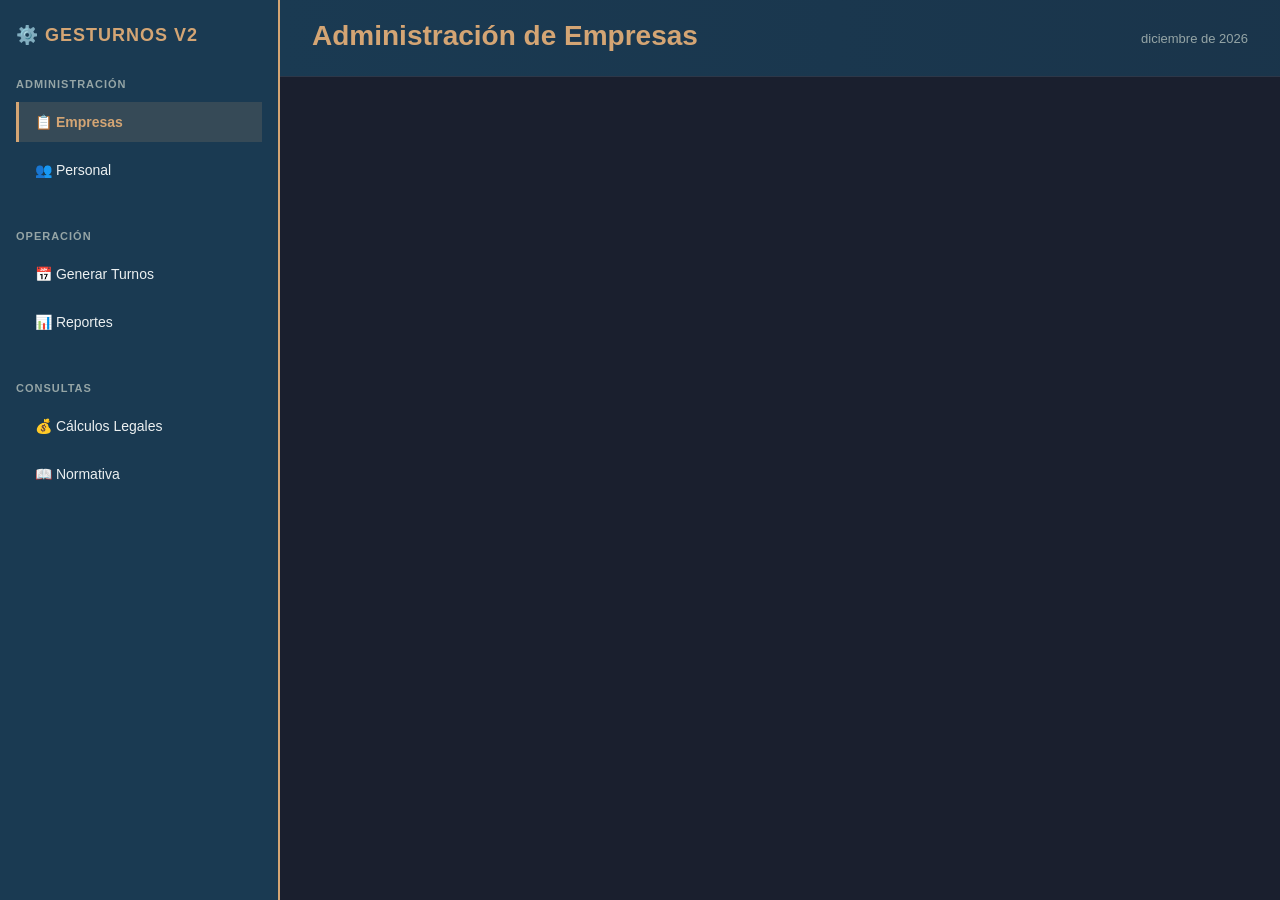
==== index.html @ 12682003 "Add files via upload" ====
<!DOCTYPE html>
<html lang="es">
<head>
    <meta charset="UTF-8">
    <meta name="viewport" content="width=device-width, initial-scale=1.0">
    <title>GesturnoS - Optimizador de Turnos (Ley 40 Horas 2026)</title>
    <link rel="stylesheet" href="styles.css">
</head>
<body>
    <div class="container">
        <aside class="sidebar">
            <div class="logo">⚙️ GesturnoS v2</div>
            <nav class="nav">
                <div class="nav-section">
                    <div class="nav-title">Administración</div>
                    <button class="nav-item active" data-panel="empresas">📋 Empresas</button>
                    <button class="nav-item" data-panel="personal">👥 Personal</button>
                </div>
                <div class="nav-section">
                    <div class="nav-title">Operación</div>
                    <button class="nav-item" data-panel="turnos">📅 Generar Turnos</button>
                    <button class="nav-item" data-panel="reportes">📊 Reportes</button>
                </div>
                <div class="nav-section">
                    <div class="nav-title">Consultas</div>
                    <button class="nav-item" data-panel="calculos">💰 Cálculos Legales</button>
                    <button class="nav-item" data-panel="normativa">📖 Normativa</button>
                </div>
            </nav>
        </aside>

        <main class="main">
            <header class="header">
                <div>
                    <h1 id="pageTitle">Administración de Empresas</h1>
                    <p id="pageSubtitle"></p>
                </div>
                <div class="header-info" id="monthDisplay"></div>
            </header>

            <div class="content">
                <!-- PANEL: EMPRESAS -->
                <div class="panel" id="empresas-panel">
                    <div class="panel-header">
                        <h2>Administración de Empresas</h2>
                        <button class="btn btn-primary" onclick="App.openNewCompanyModal()">+ Nueva Empresa</button>
                    </div>
                    <div class="table-wrapper">
                        <table>
                            <thead>
                                <tr>
                                    <th>Empresa</th>
                                    <th>Ubicación</th>
                                    <th>Trabajadores</th>
                                    <th>Creada</th>
                                    <th>Acciones</th>
                                </tr>
                            </thead>
                            <tbody id="companiesList"></tbody>
                        </table>
                    </div>
                </div>

                <!-- PANEL: PERSONAL -->
                <div class="panel" id="personal-panel">
                    <div class="panel-header">
                        <h2>Gestión de Personal</h2>
                        <button class="btn btn-primary" onclick="App.openNewWorkerModal()">+ Nuevo Trabajador</button>
                    </div>
                    <div class="filter-section">
                        <label>Selecciona Empresa:</label>
                        <select id="selectCompany" onchange="App.loadWorkers()">
                            <option value="">-- Selecciona empresa --</option>
                        </select>
                    </div>
                    <div class="table-wrapper">
                        <table>
                            <thead>
                                <tr>
                                    <th>RUT</th>
                                    <th>Nombre</th>
                                    <th>Cargo</th>
                                    <th>Sueldo</th>
                                    <th>Jornada</th>
                                    <th>Días/sem</th>
                                    <th>Acciones</th>
                                </tr>
                            </thead>
                            <tbody id="workersList"></tbody>
                        </table>
                    </div>
                </div>

                <!-- PANEL: TURNOS -->
                <div class="panel" id="turnos-panel">
                    <div class="panel-header">
                        <h2>Optimizador Inteligente de Turnos</h2>
                    </div>
                    <div class="form-row">
                        <div class="form-group">
                            <label>Empresa</label>
                            <select id="turnosCompany" onchange="App.loadScheduleConfig()">
                                <option value="">Selecciona empresa</option>
                            </select>
                        </div>
                        <div class="form-group">
                            <label>Mes a Programar</label>
                            <input type="month" id="turnosMonth">
                        </div>
                    </div>

                    <div id="scheduleConfig" style="display: none;">
                        <div class="form-section">
                            <h3>Configuración de Cobertura Horaria</h3>
                            
                            <div class="form-row">
                                <div class="form-group">
                                    <label>Horario de Cobertura Inicio</label>
                                    <input type="time" id="coverageStart" value="00:00">
                                </div>
                                <div class="form-group">
                                    <label>Horario de Cobertura Fin</label>
                                    <input type="time" id="coverageEnd" value="23:59">
                                </div>
                            </div>

                            <h3 style="margin-top: 24px; margin-bottom: 12px;">Turnos Disponibles</h3>
                            <div class="checkbox-group">
                                <label class="checkbox-label">
                                    <input type="checkbox" class="shift-option" value="mañana" checked>
                                    <span>MAÑANA (08:00 - 15:15, 6:45H)</span>
                                </label>
                                <label class="checkbox-label">
                                    <input type="checkbox" class="shift-option" value="tarde" checked>
                                    <span>TARDE (15:00 - 22:15, 6:45H)</span>
                                </label>
                                <label class="checkbox-label">
                                    <input type="checkbox" class="shift-option" value="noche" checked>
                                    <span>NOCHE (22:00 - 08:15, 9:45H)</span>
                                </label>
                            </div>

                            <button class="btn btn-success" onclick="App.generateOptimalSchedule()" style="width: 100%; margin-top: 24px;">
                                ⚡ Generar Horarios Optimizados
                            </button>
                        </div>
                    </div>

                    <div id="scheduleResult" style="display: none; margin-top: 32px;"></div>
                </div>

                <!-- PANEL: REPORTES -->
                <div class="panel" id="reportes-panel">
                    <div class="panel-header">
                        <h2>Reportes y Documentos</h2>
                    </div>
                    <div class="cards-grid">
                        <div class="card">
                            <div class="card-title">📄 Avisos de Horas Extras</div>
                            <p>Documentos legales para trabajadores con horas adicionales</p>
                            <button class="btn btn-secondary" onclick="App.generateReport('extras')">Generar</button>
                        </div>
                        <div class="card">
                            <div class="card-title">📋 Resumen Mensual</div>
                            <p>Análisis completo de cumplimiento normativo</p>
                            <button class="btn btn-secondary" onclick="App.generateReport('summary')">Generar</button>
                        </div>
                        <div class="card">
                            <div class="card-title">💾 Exportar Datos</div>
                            <p>Descarga toda la información en formato JSON</p>
                            <button class="btn btn-secondary" onclick="App.exportData()">Descargar</button>
                        </div>
                    </div>
                </div>

                <!-- PANEL: CÁLCULOS -->
                <div class="panel" id="calculos-panel">
                    <div class="panel-header">
                        <h2>Calculadora de Remuneraciones Legales</h2>
                    </div>
                    <div class="form-section">
                        <div class="form-row">
                            <div class="form-group">
                                <label>Sueldo Base Mensual</label>
                                <input type="number" id="calcSalary" placeholder="539000" value="539000">
                            </div>
                            <div class="form-group">
                                <label>Horas Trabajadas en el Mes</label>
                                <input type="number" id="calcHours" placeholder="168" value="168">
                            </div>
                            <div class="form-group">
                                <label>Jornada Semanal (horas)</label>
                                <select id="calcJornadaType">
                                    <option value="40">40 horas</option>
                                    <option value="42" selected>42 horas (2026)</option>
                                    <option value="44">44 horas</option>
                                </select>
                            </div>
                        </div>
                        <button class="btn btn-primary" onclick="App.calculateLegal()" style="width: 100%;">Calcular Remuneración Total</button>
                    </div>
                    <div id="calcResult" style="margin-top: 24px;"></div>
                </div>

                <!-- PANEL: NORMATIVA -->
                <div class="panel" id="normativa-panel">
                    <div class="panel-header">
                        <h2>Normativa Ley 40 Horas 2026</h2>
                    </div>
                    <div class="cards-grid">
                        <div class="card">
                            <div class="card-title">📅 Cronograma Progresivo</div>
                            <ul style="margin: 12px 0; padding-left: 20px;">
                                <li>26 abril 2024: 44 horas ✓</li>
                                <li>26 abril 2026: 42 horas (próxima)</li>
                                <li>26 abril 2028: 40 horas (meta)</li>
                            </ul>
                        </div>
                        <div class="card">
                            <div class="card-title">⏰ Restricciones Diarias</div>
                            <ul style="margin: 12px 0; padding-left: 20px;">
                                <li>Máximo 2 horas extras/día</li>
                                <li>Descanso mínimo 12 horas</li>
                                <li>Colación: 30 minutos</li>
                            </ul>
                        </div>
                        <div class="card">
                            <div class="card-title">📊 Límites Semanales</div>
                            <ul style="margin: 12px 0; padding-left: 20px;">
                                <li>Máximo 12 horas extras/semana</li>
                                <li>Total máximo 52 horas/semana</li>
                                <li>Recargo mínimo 50%</li>
                            </ul>
                        </div>
                        <div class="card">
                            <div class="card-title">💰 IMM 2026 (Base)</div>
                            <ul style="margin: 12px 0; padding-left: 20px;">
                                <li>Adultos: $539.000</li>
                                <li>Menores/+65: $402.082</li>
                                <li>Gratificación: 25% anual</li>
                            </ul>
                        </div>
                    </div>
                </div>
            </div>
        </main>
    </div>

    <!-- MODALES -->
    <div class="modal" id="newCompanyModal">
        <div class="modal-content">
            <div class="modal-header">
                <span>Nueva Empresa</span>
                <button class="modal-close" onclick="App.closeModal('newCompanyModal')">&times;</button>
            </div>
            <form onsubmit="App.addCompany(event)">
                <div class="form-group">
                    <label>Nombre de la Empresa *</label>
                    <input type="text" id="companyName" required>
                </div>
                <div class="form-group">
                    <label>Ubicación</label>
                    <input type="text" id="companyLocation">
                </div>
                <div class="form-group">
                    <label>Contacto</label>
                    <input type="text" id="companyContact">
                </div>
                <div class="form-actions">
                    <button type="button" class="btn btn-secondary" onclick="App.closeModal('newCompanyModal')">Cancelar</button>
                    <button type="submit" class="btn btn-primary">Crear Empresa</button>
                </div>
            </form>
        </div>
    </div>

    <div class="modal" id="newWorkerModal">
        <div class="modal-content">
            <div class="modal-header">
                <span>Nuevo Trabajador</span>
                <button class="modal-close" onclick="App.closeModal('newWorkerModal')">&times;</button>
            </div>
            <form onsubmit="App.addWorker(event)">
                <div class="form-row">
                    <div class="form-group">
                        <label>RUT *</label>
                        <input type="text" id="workerRut" placeholder="12345678-9" required>
                    </div>
                    <div class="form-group">
                        <label>Nombre *</label>
                        <input type="text" id="workerName" required>
                    </div>
                </div>
                <div class="form-row">
                    <div class="form-group">
                        <label>Cargo *</label>
                        <input type="text" id="workerPosition" required>
                    </div>
                    <div class="form-group">
                        <label>Sueldo Base *</label>
                        <input type="number" id="workerSalary" value="539000" required>
                    </div>
                </div>
                <div class="form-row">
                    <div class="form-group">
                        <label>Jornada (40/42/44) *</label>
                        <select id="workerJornada" required>
                            <option value="40">40 horas</option>
                            <option value="42" selected>42 horas</option>
                            <option value="44">44 horas</option>
                        </select>
                    </div>
                    <div class="form-group">
                        <label>Días por semana *</label>
                        <input type="number" id="workerDays" value="5" min="4" max="6" required>
                    </div>
                </div>
                <div class="form-row">
                    <div class="form-group">
                        <label>Preferencia de Turno</label>
                        <select id="workerPreference">
                            <option value="">Sin preferencia</option>
                            <option value="mañana">Mañana</option>
                            <option value="tarde">Tarde</option>
                            <option value="noche">Noche</option>
                        </select>
                    </div>
                    <div class="form-group">
                        <label>Días sin Trabajar (ej: lunes,viernes)</label>
                        <input type="text" id="workerTimeOff" placeholder="lunes,viernes">
                    </div>
                </div>
                <div class="form-actions">
                    <button type="button" class="btn btn-secondary" onclick="App.closeModal('newWorkerModal')">Cancelar</button>
                    <button type="submit" class="btn btn-primary">Guardar Trabajador</button>
                </div>
            </form>
        </div>
    </div>

    <!-- Scripts -->
    <script src="storage.js"></script>
    <script src="scheduler.js"></script>
    <script src="app.js"></script>
</body>
</html>
---- styles.css ----
* {
    margin: 0;
    padding: 0;
    box-sizing: border-box;
}

:root {
    --primary: #1a3a52;
    --secondary: #d4a574;
    --accent: #e74c3c;
    --success: #27ae60;
    --warn: #f39c12;
    --danger: #c0392b;
    --bg: #0f1419;
    --surface: #1a1f2e;
    --border: #2d3748;
    --text: #ecf0f1;
    --text-dim: #95a5a6;
}

body {
    font-family: 'Segoe UI', Tahoma, Geneva, sans-serif;
    background: linear-gradient(135deg, var(--bg) 0%, #1a2332 100%);
    color: var(--text);
    height: 100vh;
    overflow: hidden;
}

.container {
    display: grid;
    grid-template-columns: 280px 1fr;
    height: 100vh;
}

.sidebar {
    background: var(--primary);
    border-right: 2px solid var(--secondary);
    padding: 24px 16px;
    overflow-y: auto;
    display: flex;
    flex-direction: column;
}

.logo {
    font-size: 18px;
    font-weight: bold;
    color: var(--secondary);
    margin-bottom: 32px;
    text-transform: uppercase;
    letter-spacing: 1px;
}

.nav {
    flex: 1;
}

.nav-section {
    margin-bottom: 32px;
}

.nav-title {
    font-size: 11px;
    text-transform: uppercase;
    color: var(--text-dim);
    margin-bottom: 12px;
    letter-spacing: 1px;
    font-weight: 600;
}

.nav-item {
    width: 100%;
    padding: 12px 16px;
    margin-bottom: 8px;
    background: transparent;
    border: none;
    border-left: 3px solid transparent;
    color: var(--text);
    cursor: pointer;
    transition: all 0.3s;
    font-size: 14px;
    text-align: left;
}

.nav-item:hover {
    background: rgba(255, 255, 255, 0.08);
    border-left-color: var(--secondary);
}

.nav-item.active {
    background: rgba(212, 165, 116, 0.15);
    border-left-color: var(--secondary);
    color: var(--secondary);
    font-weight: 600;
}

.main {
    background: var(--surface);
    display: flex;
    flex-direction: column;
    overflow: hidden;
}

.header {
    background: linear-gradient(90deg, var(--primary) 0%, rgba(26, 58, 82, 0.8) 100%);
    border-bottom: 1px solid var(--border);
    padding: 20px 32px;
    display: flex;
    justify-content: space-between;
    align-items: center;
}

.header h1 {
    font-size: 28px;
    color: var(--secondary);
    margin-bottom: 4px;
}

.header p {
    font-size: 13px;
    color: var(--text-dim);
}

.header-info {
    font-size: 13px;
    color: var(--text-dim);
}

.content {
    flex: 1;
    overflow-y: auto;
    padding: 32px;
}

.panel {
    display: none;
}

.panel.active {
    display: block;
    animation: slideIn 0.3s ease-out;
}

@keyframes slideIn {
    from { opacity: 0; transform: translateY(10px); }
    to { opacity: 1; transform: translateY(0); }
}

.panel-header {
    display: flex;
    justify-content: space-between;
    align-items: center;
    margin-bottom: 32px;
}

.panel-header h2 {
    font-size: 24px;
    color: var(--secondary);
}

.form-row {
    display: grid;
    grid-template-columns: repeat(auto-fit, minmax(280px, 1fr));
    gap: 16px;
    margin-bottom: 20px;
}

.form-group {
    display: flex;
    flex-direction: column;
}

.form-group label {
    font-size: 12px;
    color: var(--text-dim);
    text-transform: uppercase;
    margin-bottom: 8px;
    font-weight: 600;
    letter-spacing: 0.5px;
}

.form-group input,
.form-group select {
    padding: 12px 14px;
    background: var(--primary);
    border: 1px solid var(--border);
    color: var(--text);
    border-radius: 4px;
    font-size: 14px;
    transition: all 0.3s;
}

.form-group input:focus,
.form-group select:focus {
    outline: none;
    border-color: var(--secondary);
    box-shadow: 0 0 0 3px rgba(212, 165, 116, 0.1);
    background: rgba(212, 165, 116, 0.05);
}

.filter-section {
    margin-bottom: 24px;
}

.filter-section label {
    display: block;
    font-size: 13px;
    color: var(--text-dim);
    margin-bottom: 8px;
    font-weight: 600;
}

.filter-section select {
    width: 100%;
    max-width: 400px;
    padding: 10px 12px;
    background: var(--primary);
    border: 1px solid var(--border);
    color: var(--text);
    border-radius: 4px;
    font-size: 14px;
}

.checkbox-group {
    display: flex;
    flex-direction: column;
    gap: 12px;
    margin-bottom: 20px;
}

.checkbox-label {
    display: flex;
    align-items: center;
    gap: 12px;
    padding: 12px;
    background: rgba(255, 255, 255, 0.05);
    border-radius: 4px;
    cursor: pointer;
    transition: all 0.3s;
}

.checkbox-label:hover {
    background: rgba(212, 165, 116, 0.1);
}

.checkbox-label input[type="checkbox"] {
    accent-color: var(--secondary);
    width: 18px;
    height: 18px;
    cursor: pointer;
}

.checkbox-label span {
    font-size: 14px;
    color: var(--text);
    flex: 1;
}

.btn {
    padding: 12px 24px;
    border: none;
    border-radius: 4px;
    font-size: 13px;
    cursor: pointer;
    font-weight: 600;
    transition: all 0.3s;
    text-transform: uppercase;
    letter-spacing: 0.5px;
}

.btn-primary {
    background: var(--secondary);
    color: var(--primary);
}

.btn-primary:hover {
    background: #e5b889;
    transform: translateY(-2px);
    box-shadow: 0 4px 12px rgba(212, 165, 116, 0.3);
}

.btn-secondary {
    background: var(--primary);
    color: var(--secondary);
    border: 1px solid var(--secondary);
}

.btn-secondary:hover {
    background: rgba(212, 165, 116, 0.1);
}

.btn-success {
    background: var(--success);
    color: white;
}

.btn-success:hover {
    background: #229954;
    transform: translateY(-2px);
    box-shadow: 0 4px 12px rgba(39, 174, 96, 0.3);
}

.btn-danger {
    background: var(--danger);
    color: white;
    padding: 8px 12px;
    font-size: 12px;
}

.btn-danger:hover {
    background: #a93226;
}

.btn-small {
    padding: 8px 12px;
    font-size: 12px;
}

.table-wrapper {
    border-radius: 4px;
    border: 1px solid var(--border);
    overflow: hidden;
}

table {
    width: 100%;
    border-collapse: collapse;
    font-size: 13px;
}

thead {
    background: rgba(26, 58, 82, 0.8);
    position: sticky;
    top: 0;
}

th {
    padding: 14px;
    text-align: left;
    color: var(--secondary);
    font-weight: 600;
    border-bottom: 2px solid var(--border);
}

td {
    padding: 12px 14px;
    border-bottom: 1px solid var(--border);
}

tbody tr:hover {
    background: rgba(212, 165, 116, 0.05);
}

.action-buttons {
    display: flex;
    gap: 8px;
}

.modal {
    display: none;
    position: fixed;
    top: 0;
    left: 0;
    width: 100%;
    height: 100%;
    background: rgba(0, 0, 0, 0.7);
    z-index: 1000;
    align-items: center;
    justify-content: center;
}

.modal.active {
    display: flex;
}

.modal-content {
    background: var(--surface);
    border-radius: 8px;
    border: 1px solid var(--border);
    width: 90%;
    max-width: 600px;
    max-height: 80vh;
    overflow-y: auto;
    box-shadow: 0 10px 40px rgba(0, 0, 0, 0.5);
}

.modal-header {
    display: flex;
    justify-content: space-between;
    align-items: center;
    padding: 20px 24px;
    border-bottom: 1px solid var(--border);
}

.modal-header span {
    font-size: 18px;
    font-weight: 600;
    color: var(--secondary);
}

.modal-close {
    background: none;
    border: none;
    color: var(--text-dim);
    font-size: 24px;
    cursor: pointer;
    transition: all 0.3s;
}

.modal-close:hover {
    color: var(--text);
}

.modal form {
    padding: 24px;
}

.form-section {
    padding: 20px;
    background: rgba(26, 58, 82, 0.3);
    border-radius: 4px;
    margin-bottom: 20px;
}

.form-section h3 {
    color: var(--secondary);
    font-size: 14px;
    margin-bottom: 16px;
    text-transform: uppercase;
}

.form-actions {
    display: flex;
    gap: 12px;
    justify-content: flex-end;
    padding-top: 20px;
    border-top: 1px solid var(--border);
}

.cards-grid {
    display: grid;
    grid-template-columns: repeat(auto-fit, minmax(280px, 1fr));
    gap: 16px;
}

.card {
    background: var(--primary);
    padding: 20px;
    border-radius: 4px;
    border: 1px solid var(--border);
    transition: all 0.3s;
}

.card:hover {
    border-color: var(--secondary);
    box-shadow: 0 4px 12px rgba(212, 165, 116, 0.1);
}

.card-title {
    font-size: 16px;
    font-weight: 600;
    color: var(--secondary);
    margin-bottom: 12px;
}

.card p {
    font-size: 13px;
    color: var(--text-dim);
    margin-bottom: 16px;
    line-height: 1.5;
}

.alert {
    padding: 16px 20px;
    border-radius: 4px;
    margin-bottom: 20px;
    font-size: 14px;
    border-left: 4px solid;
}

.alert-success {
    background: rgba(39, 174, 96, 0.1);
    color: var(--success);
    border-left-color: var(--success);
}

.alert-warning {
    background: rgba(243, 156, 18, 0.1);
    color: var(--warn);
    border-left-color: var(--warn);
}

.alert-danger {
    background: rgba(192, 57, 43, 0.1);
    color: var(--danger);
    border-left-color: var(--danger);
}

ul {
    list-style: none;
}

ul li {
    margin: 6px 0;
    color: var(--text);
}

ul li:before {
    content: "✓ ";
    color: var(--secondary);
    font-weight: bold;
    margin-right: 8px;
}

::-webkit-scrollbar {
    width: 8px;
}

::-webkit-scrollbar-track {
    background: var(--bg);
}

::-webkit-scrollbar-thumb {
    background: var(--border);
    border-radius: 4px;
}

::-webkit-scrollbar-thumb:hover {
    background: var(--secondary);
}
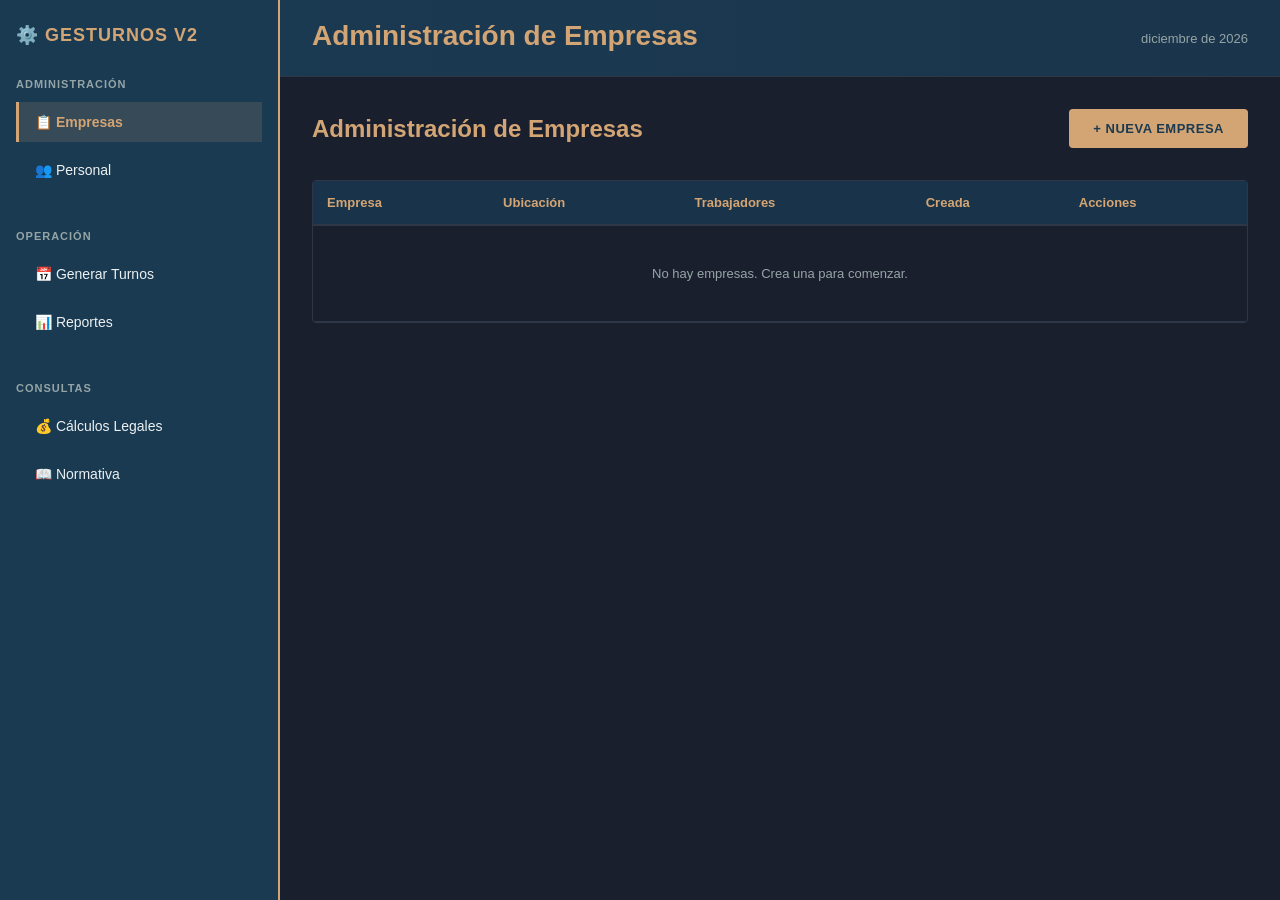
==== commit 8aa03e32: "Add files via upload" ====
--- a/index.html
+++ b/index.html
@@ -3,44 +3,409 @@
 <head>
     <meta charset="UTF-8">
     <meta name="viewport" content="width=device-width, initial-scale=1.0">
-    <title>GesturnoS - Optimizador de Turnos (Ley 40 Horas 2026)</title>
-    <link rel="stylesheet" href="styles.css">
+    <title>GesturnoS - Ley 40 Horas 2026</title>
+    <style>
+        * { margin: 0; padding: 0; box-sizing: border-box; }
+        :root {
+            --primary: #1a3a52;
+            --secondary: #d4a574;
+            --accent: #e74c3c;
+            --success: #27ae60;
+            --warn: #f39c12;
+            --danger: #c0392b;
+            --bg: #0f1419;
+            --surface: #1a1f2e;
+            --border: #2d3748;
+            --text: #ecf0f1;
+            --text-dim: #95a5a6;
+        }
+        body {
+            font-family: 'Segoe UI', Tahoma, Geneva, sans-serif;
+            background: linear-gradient(135deg, var(--bg) 0%, #1a2332 100%);
+            color: var(--text);
+            height: 100vh;
+            overflow: hidden;
+        }
+        .container {
+            display: grid;
+            grid-template-columns: 280px 1fr;
+            height: 100vh;
+        }
+        .sidebar {
+            background: var(--primary);
+            border-right: 2px solid var(--secondary);
+            padding: 24px 16px;
+            overflow-y: auto;
+            display: flex;
+            flex-direction: column;
+        }
+        .logo {
+            font-size: 18px;
+            font-weight: bold;
+            color: var(--secondary);
+            margin-bottom: 32px;
+            text-transform: uppercase;
+            letter-spacing: 1px;
+        }
+        .nav { flex: 1; }
+        .nav-section { margin-bottom: 32px; }
+        .nav-title {
+            font-size: 11px;
+            text-transform: uppercase;
+            color: var(--text-dim);
+            margin-bottom: 12px;
+            letter-spacing: 1px;
+            font-weight: 600;
+        }
+        .nav-item {
+            width: 100%;
+            padding: 12px 16px;
+            margin-bottom: 8px;
+            background: transparent;
+            border: none;
+            border-left: 3px solid transparent;
+            color: var(--text);
+            cursor: pointer;
+            transition: all 0.3s;
+            font-size: 14px;
+            text-align: left;
+        }
+        .nav-item:hover {
+            background: rgba(255, 255, 255, 0.08);
+            border-left-color: var(--secondary);
+        }
+        .nav-item.active {
+            background: rgba(212, 165, 116, 0.15);
+            border-left-color: var(--secondary);
+            color: var(--secondary);
+            font-weight: 600;
+        }
+        .main {
+            background: var(--surface);
+            display: flex;
+            flex-direction: column;
+            overflow: hidden;
+        }
+        .header {
+            background: linear-gradient(90deg, var(--primary) 0%, rgba(26, 58, 82, 0.8) 100%);
+            border-bottom: 1px solid var(--border);
+            padding: 20px 32px;
+            display: flex;
+            justify-content: space-between;
+            align-items: center;
+        }
+        .header h1 { font-size: 28px; color: var(--secondary); margin-bottom: 4px; }
+        .header p { font-size: 13px; color: var(--text-dim); }
+        .header-info { font-size: 13px; color: var(--text-dim); }
+        .content {
+            flex: 1;
+            overflow-y: auto;
+            padding: 32px;
+        }
+        .panel { display: none; }
+        .panel.active { display: block; animation: slideIn 0.3s ease-out; }
+        @keyframes slideIn {
+            from { opacity: 0; transform: translateY(10px); }
+            to { opacity: 1; transform: translateY(0); }
+        }
+        .panel-header {
+            display: flex;
+            justify-content: space-between;
+            align-items: center;
+            margin-bottom: 32px;
+        }
+        .panel-header h2 { font-size: 24px; color: var(--secondary); }
+        .form-row {
+            display: grid;
+            grid-template-columns: repeat(auto-fit, minmax(280px, 1fr));
+            gap: 16px;
+            margin-bottom: 20px;
+        }
+        .form-group {
+            display: flex;
+            flex-direction: column;
+        }
+        .form-group label {
+            font-size: 12px;
+            color: var(--text-dim);
+            text-transform: uppercase;
+            margin-bottom: 8px;
+            font-weight: 600;
+            letter-spacing: 0.5px;
+        }
+        .form-group input, .form-group select {
+            padding: 12px 14px;
+            background: var(--primary);
+            border: 1px solid var(--border);
+            color: var(--text);
+            border-radius: 4px;
+            font-size: 14px;
+            transition: all 0.3s;
+        }
+        .form-group input:focus, .form-group select:focus {
+            outline: none;
+            border-color: var(--secondary);
+            box-shadow: 0 0 0 3px rgba(212, 165, 116, 0.1);
+        }
+        .filter-section { margin-bottom: 24px; }
+        .filter-section label {
+            display: block;
+            font-size: 13px;
+            color: var(--text-dim);
+            margin-bottom: 8px;
+            font-weight: 600;
+        }
+        .filter-section select {
+            width: 100%;
+            max-width: 400px;
+            padding: 10px 12px;
+            background: var(--primary);
+            border: 1px solid var(--border);
+            color: var(--text);
+            border-radius: 4px;
+            font-size: 14px;
+        }
+        .checkbox-group {
+            display: flex;
+            flex-direction: column;
+            gap: 12px;
+            margin-bottom: 20px;
+        }
+        .checkbox-label {
+            display: flex;
+            align-items: center;
+            gap: 12px;
+            padding: 12px;
+            background: rgba(255, 255, 255, 0.05);
+            border-radius: 4px;
+            cursor: pointer;
+            transition: all 0.3s;
+        }
+        .checkbox-label:hover { background: rgba(212, 165, 116, 0.1); }
+        .checkbox-label input[type="checkbox"] {
+            accent-color: var(--secondary);
+            width: 18px;
+            height: 18px;
+            cursor: pointer;
+        }
+        .checkbox-label span { font-size: 14px; color: var(--text); flex: 1; }
+        .btn {
+            padding: 12px 24px;
+            border: none;
+            border-radius: 4px;
+            font-size: 13px;
+            cursor: pointer;
+            font-weight: 600;
+            transition: all 0.3s;
+            text-transform: uppercase;
+            letter-spacing: 0.5px;
+        }
+        .btn-primary {
+            background: var(--secondary);
+            color: var(--primary);
+        }
+        .btn-primary:hover {
+            background: #e5b889;
+            transform: translateY(-2px);
+            box-shadow: 0 4px 12px rgba(212, 165, 116, 0.3);
+        }
+        .btn-secondary {
+            background: var(--primary);
+            color: var(--secondary);
+            border: 1px solid var(--secondary);
+        }
+        .btn-secondary:hover { background: rgba(212, 165, 116, 0.1); }
+        .btn-success {
+            background: var(--success);
+            color: white;
+        }
+        .btn-success:hover {
+            background: #229954;
+            transform: translateY(-2px);
+            box-shadow: 0 4px 12px rgba(39, 174, 96, 0.3);
+        }
+        .btn-danger {
+            background: var(--danger);
+            color: white;
+            padding: 8px 12px;
+            font-size: 12px;
+        }
+        .btn-small { padding: 8px 12px; font-size: 12px; }
+        .table-wrapper {
+            border-radius: 4px;
+            border: 1px solid var(--border);
+            overflow: hidden;
+        }
+        table {
+            width: 100%;
+            border-collapse: collapse;
+            font-size: 13px;
+        }
+        thead {
+            background: rgba(26, 58, 82, 0.8);
+            position: sticky;
+            top: 0;
+        }
+        th {
+            padding: 14px;
+            text-align: left;
+            color: var(--secondary);
+            font-weight: 600;
+            border-bottom: 2px solid var(--border);
+        }
+        td {
+            padding: 12px 14px;
+            border-bottom: 1px solid var(--border);
+        }
+        tbody tr:hover { background: rgba(212, 165, 116, 0.05); }
+        .action-buttons {
+            display: flex;
+            gap: 8px;
+        }
+        .modal {
+            display: none;
+            position: fixed;
+            top: 0;
+            left: 0;
+            width: 100%;
+            height: 100%;
+            background: rgba(0, 0, 0, 0.7);
+            z-index: 1000;
+            align-items: center;
+            justify-content: center;
+        }
+        .modal.active { display: flex; }
+        .modal-content {
+            background: var(--surface);
+            border-radius: 8px;
+            border: 1px solid var(--border);
+            width: 90%;
+            max-width: 600px;
+            max-height: 80vh;
+            overflow-y: auto;
+            box-shadow: 0 10px 40px rgba(0, 0, 0, 0.5);
+        }
+        .modal-header {
+            display: flex;
+            justify-content: space-between;
+            align-items: center;
+            padding: 20px 24px;
+            border-bottom: 1px solid var(--border);
+        }
+        .modal-header span { font-size: 18px; font-weight: 600; color: var(--secondary); }
+        .modal-close {
+            background: none;
+            border: none;
+            color: var(--text-dim);
+            font-size: 24px;
+            cursor: pointer;
+            transition: all 0.3s;
+        }
+        .modal-close:hover { color: var(--text); }
+        .modal form { padding: 24px; }
+        .form-section {
+            padding: 20px;
+            background: rgba(26, 58, 82, 0.3);
+            border-radius: 4px;
+            margin-bottom: 20px;
+        }
+        .form-section h3 {
+            color: var(--secondary);
+            font-size: 14px;
+            margin-bottom: 16px;
+            text-transform: uppercase;
+        }
+        .form-actions {
+            display: flex;
+            gap: 12px;
+            justify-content: flex-end;
+            padding-top: 20px;
+            border-top: 1px solid var(--border);
+        }
+        .cards-grid {
+            display: grid;
+            grid-template-columns: repeat(auto-fit, minmax(280px, 1fr));
+            gap: 16px;
+        }
+        .card {
+            background: var(--primary);
+            padding: 20px;
+            border-radius: 4px;
+            border: 1px solid var(--border);
+            transition: all 0.3s;
+        }
+        .card:hover {
+            border-color: var(--secondary);
+            box-shadow: 0 4px 12px rgba(212, 165, 116, 0.1);
+        }
+        .card-title {
+            font-size: 16px;
+            font-weight: 600;
+            color: var(--secondary);
+            margin-bottom: 12px;
+        }
+        .card p {
+            font-size: 13px;
+            color: var(--text-dim);
+            margin-bottom: 16px;
+            line-height: 1.5;
+        }
+        .alert {
+            padding: 16px 20px;
+            border-radius: 4px;
+            margin-bottom: 20px;
+            font-size: 14px;
+            border-left: 4px solid;
+        }
+        .alert-success {
+            background: rgba(39, 174, 96, 0.1);
+            color: var(--success);
+            border-left-color: var(--success);
+        }
+        ul { list-style: none; }
+        ul li { margin: 6px 0; color: var(--text); }
+        ul li:before { content: "✓ "; color: var(--secondary); font-weight: bold; margin-right: 8px; }
+        ::-webkit-scrollbar { width: 8px; }
+        ::-webkit-scrollbar-track { background: var(--bg); }
+        ::-webkit-scrollbar-thumb { background: var(--border); border-radius: 4px; }
+        ::-webkit-scrollbar-thumb:hover { background: var(--secondary); }
+    </style>
 </head>
 <body>
     <div class="container">
-        <aside class="sidebar">
+        <div class="sidebar">
             <div class="logo">⚙️ GesturnoS v2</div>
             <nav class="nav">
                 <div class="nav-section">
                     <div class="nav-title">Administración</div>
-                    <button class="nav-item active" data-panel="empresas">📋 Empresas</button>
-                    <button class="nav-item" data-panel="personal">👥 Personal</button>
+                    <button class="nav-item active" onclick="App.showPanel('empresas')">📋 Empresas</button>
+                    <button class="nav-item" onclick="App.showPanel('personal')">👥 Personal</button>
                 </div>
                 <div class="nav-section">
                     <div class="nav-title">Operación</div>
-                    <button class="nav-item" data-panel="turnos">📅 Generar Turnos</button>
-                    <button class="nav-item" data-panel="reportes">📊 Reportes</button>
+                    <button class="nav-item" onclick="App.showPanel('turnos')">📅 Generar Turnos</button>
+                    <button class="nav-item" onclick="App.showPanel('reportes')">📊 Reportes</button>
                 </div>
                 <div class="nav-section">
                     <div class="nav-title">Consultas</div>
-                    <button class="nav-item" data-panel="calculos">💰 Cálculos Legales</button>
-                    <button class="nav-item" data-panel="normativa">📖 Normativa</button>
+                    <button class="nav-item" onclick="App.showPanel('calculos')">💰 Cálculos Legales</button>
+                    <button class="nav-item" onclick="App.showPanel('normativa')">📖 Normativa</button>
                 </div>
             </nav>
-        </aside>
-
-        <main class="main">
-            <header class="header">
+        </div>
+
+        <div class="main">
+            <div class="header">
                 <div>
                     <h1 id="pageTitle">Administración de Empresas</h1>
                     <p id="pageSubtitle"></p>
                 </div>
                 <div class="header-info" id="monthDisplay"></div>
-            </header>
+            </div>
 
             <div class="content">
-                <!-- PANEL: EMPRESAS -->
-                <div class="panel" id="empresas-panel">
+                <!-- EMPRESAS -->
+                <div class="panel active" id="empresas-panel">
                     <div class="panel-header">
                         <h2>Administración de Empresas</h2>
                         <button class="btn btn-primary" onclick="App.openNewCompanyModal()">+ Nueva Empresa</button>
@@ -61,7 +426,7 @@
                     </div>
                 </div>
 
-                <!-- PANEL: PERSONAL -->
+                <!-- PERSONAL -->
                 <div class="panel" id="personal-panel">
                     <div class="panel-header">
                         <h2>Gestión de Personal</h2>
@@ -91,7 +456,7 @@
                     </div>
                 </div>
 
-                <!-- PANEL: TURNOS -->
+                <!-- TURNOS -->
                 <div class="panel" id="turnos-panel">
                     <div class="panel-header">
                         <h2>Optimizador Inteligente de Turnos</h2>
@@ -149,7 +514,7 @@
                     <div id="scheduleResult" style="display: none; margin-top: 32px;"></div>
                 </div>
 
-                <!-- PANEL: REPORTES -->
+                <!-- REPORTES -->
                 <div class="panel" id="reportes-panel">
                     <div class="panel-header">
                         <h2>Reportes y Documentos</h2>
@@ -158,12 +523,12 @@
                         <div class="card">
                             <div class="card-title">📄 Avisos de Horas Extras</div>
                             <p>Documentos legales para trabajadores con horas adicionales</p>
-                            <button class="btn btn-secondary" onclick="App.generateReport('extras')">Generar</button>
+                            <button class="btn btn-secondary" onclick="alert('Próximamente')">Generar</button>
                         </div>
                         <div class="card">
                             <div class="card-title">📋 Resumen Mensual</div>
                             <p>Análisis completo de cumplimiento normativo</p>
-                            <button class="btn btn-secondary" onclick="App.generateReport('summary')">Generar</button>
+                            <button class="btn btn-secondary" onclick="alert('Próximamente')">Generar</button>
                         </div>
                         <div class="card">
                             <div class="card-title">💾 Exportar Datos</div>
@@ -173,7 +538,7 @@
                     </div>
                 </div>
 
-                <!-- PANEL: CÁLCULOS -->
+                <!-- CÁLCULOS -->
                 <div class="panel" id="calculos-panel">
                     <div class="panel-header">
                         <h2>Calculadora de Remuneraciones Legales</h2>
@@ -202,7 +567,7 @@
                     <div id="calcResult" style="margin-top: 24px;"></div>
                 </div>
 
-                <!-- PANEL: NORMATIVA -->
+                <!-- NORMATIVA -->
                 <div class="panel" id="normativa-panel">
                     <div class="panel-header">
                         <h2>Normativa Ley 40 Horas 2026</h2>
@@ -210,7 +575,7 @@
                     <div class="cards-grid">
                         <div class="card">
                             <div class="card-title">📅 Cronograma Progresivo</div>
-                            <ul style="margin: 12px 0; padding-left: 20px;">
+                            <ul>
                                 <li>26 abril 2024: 44 horas ✓</li>
                                 <li>26 abril 2026: 42 horas (próxima)</li>
                                 <li>26 abril 2028: 40 horas (meta)</li>
@@ -218,7 +583,7 @@
                         </div>
                         <div class="card">
                             <div class="card-title">⏰ Restricciones Diarias</div>
-                            <ul style="margin: 12px 0; padding-left: 20px;">
+                            <ul>
                                 <li>Máximo 2 horas extras/día</li>
                                 <li>Descanso mínimo 12 horas</li>
                                 <li>Colación: 30 minutos</li>
@@ -226,7 +591,7 @@
                         </div>
                         <div class="card">
                             <div class="card-title">📊 Límites Semanales</div>
-                            <ul style="margin: 12px 0; padding-left: 20px;">
+                            <ul>
                                 <li>Máximo 12 horas extras/semana</li>
                                 <li>Total máximo 52 horas/semana</li>
                                 <li>Recargo mínimo 50%</li>
@@ -234,7 +599,7 @@
                         </div>
                         <div class="card">
                             <div class="card-title">💰 IMM 2026 (Base)</div>
-                            <ul style="margin: 12px 0; padding-left: 20px;">
+                            <ul>
                                 <li>Adultos: $539.000</li>
                                 <li>Menores/+65: $402.082</li>
                                 <li>Gratificación: 25% anual</li>
@@ -243,7 +608,7 @@
                     </div>
                 </div>
             </div>
-        </main>
+        </div>
     </div>
 
     <!-- MODALES -->
@@ -338,9 +703,363 @@
         </div>
     </div>
 
-    <!-- Scripts -->
-    <script src="storage.js"></script>
-    <script src="scheduler.js"></script>
-    <script src="app.js"></script>
+    <script>
+        // ==================== APP ====================
+        class App {
+            static state = { companies: [], workers: {}, currentCompany: null };
+
+            static init() {
+                this.loadState();
+                this.setupNav();
+                this.refreshUI();
+            }
+
+            static loadState() {
+                const saved = localStorage.getItem('gesturnosState');
+                if (saved) {
+                    this.state = JSON.parse(saved);
+                }
+            }
+
+            static saveState() {
+                localStorage.setItem('gesturnosState', JSON.stringify(this.state));
+            }
+
+            static setupNav() {
+                document.querySelectorAll('.nav-item').forEach(item => {
+                    item.addEventListener('click', (e) => {
+                        document.querySelectorAll('.nav-item').forEach(i => i.classList.remove('active'));
+                        item.classList.add('active');
+                    });
+                });
+            }
+
+            static showPanel(panelName) {
+                document.querySelectorAll('.panel').forEach(p => p.classList.remove('active'));
+                document.getElementById(panelName + '-panel').classList.add('active');
+
+                const titles = {
+                    'empresas': 'Administración de Empresas',
+                    'personal': 'Gestión de Personal',
+                    'turnos': 'Optimizador Inteligente de Turnos',
+                    'reportes': 'Reportes y Documentos',
+                    'calculos': 'Calculadora de Remuneraciones',
+                    'normativa': 'Normativa Ley 40 Horas 2026'
+                };
+                document.getElementById('pageTitle').textContent = titles[panelName];
+
+                if (panelName === 'empresas') this.renderCompanies();
+                if (panelName === 'personal') this.loadPersonalPanel();
+                if (panelName === 'turnos') this.loadTurnosPanel();
+            }
+
+            static renderCompanies() {
+                const tbody = document.getElementById('companiesList');
+                if (this.state.companies.length === 0) {
+                    tbody.innerHTML = '<tr><td colspan="5" style="text-align: center; padding: 40px; color: var(--text-dim);">No hay empresas. Crea una para comenzar.</td></tr>';
+                    return;
+                }
+                tbody.innerHTML = this.state.companies.map(c => `
+                    <tr>
+                        <td><strong>${c.name}</strong></td>
+                        <td>${c.location || '-'}</td>
+                        <td>${(this.state.workers[c.id] || []).length}</td>
+                        <td>${c.created}</td>
+                        <td>
+                            <div class="action-buttons">
+                                <button class="btn btn-secondary btn-small" onclick="App.selectCompany(${c.id})">Abrir</button>
+                                <button class="btn btn-danger btn-small" onclick="App.deleteCompany(${c.id})">Eliminar</button>
+                            </div>
+                        </td>
+                    </tr>
+                `).join('');
+            }
+
+            static openNewCompanyModal() {
+                this.showModal('newCompanyModal');
+            }
+
+            static addCompany(event) {
+                event.preventDefault();
+                const name = document.getElementById('companyName').value;
+                const location = document.getElementById('companyLocation').value;
+                const contact = document.getElementById('companyContact').value;
+
+                if (!name) {
+                    alert('Nombre requerido');
+                    return;
+                }
+
+                const company = {
+                    id: Date.now(),
+                    name,
+                    location,
+                    contact,
+                    created: new Date().toLocaleDateString('es-CL')
+                };
+
+                this.state.companies.push(company);
+                this.state.workers[company.id] = [];
+                this.saveState();
+
+                this.closeModal('newCompanyModal');
+                document.getElementById('newCompanyModal').querySelector('form').reset();
+                this.renderCompanies();
+            }
+
+            static selectCompany(id) {
+                this.state.currentCompany = id;
+                this.saveState();
+                this.showPanel('personal');
+            }
+
+            static deleteCompany(id) {
+                if (confirm('¿Eliminar empresa y TODOS sus datos?')) {
+                    this.state.companies = this.state.companies.filter(c => c.id !== id);
+                    delete this.state.workers[id];
+                    this.saveState();
+                    this.renderCompanies();
+                }
+            }
+
+            static loadPersonalPanel() {
+                const select = document.getElementById('selectCompany');
+                select.innerHTML = '<option value="">-- Selecciona --</option>' +
+                    this.state.companies.map(c => `<option value="${c.id}">${c.name}</option>`).join('');
+                
+                if (this.state.currentCompany) {
+                    select.value = this.state.currentCompany;
+                    this.loadWorkers();
+                }
+            }
+
+            static loadWorkers() {
+                const companyId = parseInt(document.getElementById('selectCompany').value);
+                if (!companyId) {
+                    document.getElementById('workersList').innerHTML = '<tr><td colspan="7" style="text-align: center; padding: 40px; color: var(--text-dim);">Selecciona empresa</td></tr>';
+                    return;
+                }
+
+                this.state.currentCompany = companyId;
+                this.saveState();
+
+                const workers = this.state.workers[companyId] || [];
+                const tbody = document.getElementById('workersList');
+
+                if (workers.length === 0) {
+                    tbody.innerHTML = '<tr><td colspan="7" style="text-align: center; padding: 40px; color: var(--text-dim);">No hay trabajadores</td></tr>';
+                    return;
+                }
+
+                tbody.innerHTML = workers.map(w => `
+                    <tr>
+                        <td>${w.rut}</td>
+                        <td><strong>${w.name}</strong></td>
+                        <td>${w.position}</td>
+                        <td>$${w.salary.toLocaleString('es-CL')}</td>
+                        <td>${w.jornada}h</td>
+                        <td>${w.days}</td>
+                        <td>
+                            <button class="btn btn-danger btn-small" onclick="App.deleteWorker(${companyId}, ${w.id})">Eliminar</button>
+                        </td>
+                    </tr>
+                `).join('');
+
+                // Cargar en selector de turnos
+                const turnosSelect = document.getElementById('turnosCompany');
+                turnosSelect.innerHTML = '<option value="">Selecciona</option>' +
+                    this.state.companies.map(c => `<option value="${c.id}">${c.name}</option>`).join('');
+            }
+
+            static openNewWorkerModal() {
+                const companyId = document.getElementById('selectCompany').value;
+                if (!companyId) {
+                    alert('Selecciona empresa primero');
+                    return;
+                }
+                this.showModal('newWorkerModal');
+            }
+
+            static addWorker(event) {
+                event.preventDefault();
+                const companyId = parseInt(document.getElementById('selectCompany').value);
+
+                const worker = {
+                    id: Date.now(),
+                    rut: document.getElementById('workerRut').value,
+                    name: document.getElementById('workerName').value,
+                    position: document.getElementById('workerPosition').value,
+                    salary: parseFloat(document.getElementById('workerSalary').value),
+                    jornada: document.getElementById('workerJornada').value,
+                    days: document.getElementById('workerDays').value,
+                    preference: document.getElementById('workerPreference').value,
+                    timeOff: document.getElementById('workerTimeOff').value
+                };
+
+                if (!this.state.workers[companyId]) {
+                    this.state.workers[companyId] = [];
+                }
+
+                this.state.workers[companyId].push(worker);
+                this.saveState();
+
+                this.closeModal('newWorkerModal');
+                document.getElementById('newWorkerModal').querySelector('form').reset();
+                this.loadWorkers();
+            }
+
+            static deleteWorker(companyId, workerId) {
+                if (confirm('¿Eliminar trabajador?')) {
+                    this.state.workers[companyId] = this.state.workers[companyId].filter(w => w.id !== workerId);
+                    this.saveState();
+                    this.loadWorkers();
+                }
+            }
+
+            static loadTurnosPanel() {
+                const select = document.getElementById('turnosCompany');
+                select.innerHTML = '<option value="">Selecciona</option>' +
+                    this.state.companies.map(c => `<option value="${c.id}">${c.name}</option>`).join('');
+                
+                const nextMonth = new Date();
+                nextMonth.setMonth(nextMonth.getMonth() + 1);
+                document.getElementById('turnosMonth').valueAsDate = nextMonth;
+                
+                document.getElementById('scheduleConfig').style.display = 'none';
+                document.getElementById('scheduleResult').style.display = 'none';
+            }
+
+            static loadScheduleConfig() {
+                const companyId = parseInt(document.getElementById('turnosCompany').value);
+                if (!companyId) {
+                    document.getElementById('scheduleConfig').style.display = 'none';
+                    return;
+                }
+                const workers = this.state.workers[companyId] || [];
+                if (workers.length === 0) {
+                    alert('No hay trabajadores en esta empresa');
+                    return;
+                }
+                document.getElementById('scheduleConfig').style.display = 'block';
+            }
+
+            static generateOptimalSchedule() {
+                const companyId = parseInt(document.getElementById('turnosCompany').value);
+                const monthStr = document.getElementById('turnosMonth').value;
+
+                if (!companyId || !monthStr) {
+                    alert('Selecciona empresa y mes');
+                    return;
+                }
+
+                const workers = this.state.workers[companyId] || [];
+                if (workers.length === 0) {
+                    alert('No hay trabajadores');
+                    return;
+                }
+
+                const [year, month] = monthStr.split('-').map(Number);
+                const company = this.state.companies.find(c => c.id === companyId);
+                const selectedShifts = Array.from(document.querySelectorAll('.shift-option:checked')).map(el => el.value);
+
+                if (selectedShifts.length === 0) {
+                    alert('Selecciona al menos un turno');
+                    return;
+                }
+
+                // Simulación básica
+                let html = `<div class="alert alert-success">✓ Turnos generados para ${monthStr}</div>`;
+                html += '<div style="display: grid; grid-template-columns: repeat(3, 1fr); gap: 16px; margin-top: 24px;">';
+
+                workers.forEach(w => {
+                    const ordinaryHours = parseInt(w.jornada) * 4.33;
+                    html += `
+                        <div class="card">
+                            <div style="color: var(--secondary); font-weight: 600;">${w.name}</div>
+                            <div style="margin-top: 12px; font-size: 12px; color: var(--text-dim);">
+                                <p>Horas: ${ordinaryHours.toFixed(1)}</p>
+                                <p>Cargo: ${w.position}</p>
+                                <p>Preferencia: ${w.preference || 'Sin preferencia'}</p>
+                            </div>
+                        </div>
+                    `;
+                });
+
+                html += '</div>';
+                html += '<div style="margin-top: 24px;"><button class="btn btn-secondary" onclick="alert(\'Reportelistado para descargar\')">📄 Ver Detalles</button></div>';
+
+                document.getElementById('scheduleResult').innerHTML = html;
+                document.getElementById('scheduleResult').style.display = 'block';
+            }
+
+            static calculateLegal() {
+                const salary = parseFloat(document.getElementById('calcSalary').value);
+                const hours = parseFloat(document.getElementById('calcHours').value);
+                const jornada = parseInt(document.getElementById('calcJornadaType').value);
+
+                if (!salary || !hours) {
+                    alert('Completa los campos');
+                    return;
+                }
+
+                const ordinaryHours = jornada * 4.33;
+                const extraHours = Math.max(0, hours - ordinaryHours);
+                const hourValue = salary / 30 / (jornada / 5);
+                const extraCost = extraHours * (hourValue * 1.5);
+
+                let html = `
+                    <div class="alert alert-success">Cálculo Legal Ley 21.561</div>
+                    <div style="display: grid; grid-template-columns: repeat(3, 1fr); gap: 16px; margin-top: 16px;">
+                        <div class="card">
+                            <div style="font-size: 20px; font-weight: bold; color: var(--secondary);">$${salary.toLocaleString('es-CL')}</div>
+                            <div style="font-size: 12px; color: var(--text-dim); text-transform: uppercase; margin-top: 8px;">Sueldo Base</div>
+                        </div>
+                        <div class="card">
+                            <div style="font-size: 20px; font-weight: bold; color: var(--secondary);">${extraHours.toFixed(1)}</div>
+                            <div style="font-size: 12px; color: var(--text-dim); text-transform: uppercase; margin-top: 8px;">Horas Extras</div>
+                        </div>
+                        <div class="card">
+                            <div style="font-size: 20px; font-weight: bold; color: var(--secondary);">$${extraCost.toLocaleString('es-CL')}</div>
+                            <div style="font-size: 12px; color: var(--text-dim); text-transform: uppercase; margin-top: 8px;">Costo Extras</div>
+                        </div>
+                    </div>
+                    <div style="margin-top: 24px; padding: 16px; background: var(--primary); border-radius: 4px; border-left: 4px solid var(--secondary);">
+                        <div style="font-size: 14px; color: var(--text-dim); margin-bottom: 8px;">Total Mensual</div>
+                        <div style="font-size: 28px; font-weight: bold; color: var(--secondary);">$${(salary + extraCost).toLocaleString('es-CL')}</div>
+                    </div>
+                `;
+
+                document.getElementById('calcResult').innerHTML = html;
+            }
+
+            static exportData() {
+                const json = JSON.stringify(this.state, null, 2);
+                const blob = new Blob([json], { type: 'application/json' });
+                const url = URL.createObjectURL(blob);
+                const a = document.createElement('a');
+                a.href = url;
+                a.download = 'gesturnost-' + new Date().toISOString().split('T')[0] + '.json';
+                a.click();
+            }
+
+            static showModal(modalId) {
+                document.getElementById(modalId).classList.add('active');
+            }
+
+            static closeModal(modalId) {
+                document.getElementById(modalId).classList.remove('active');
+            }
+
+            static refreshUI() {
+                document.getElementById('monthDisplay').textContent = new Date().toLocaleDateString('es-CL', { month: 'long', year: 'numeric' });
+                this.renderCompanies();
+            }
+        }
+
+        // Init
+        document.addEventListener('DOMContentLoaded', () => {
+            App.init();
+        });
+    </script>
 </body>
 </html>
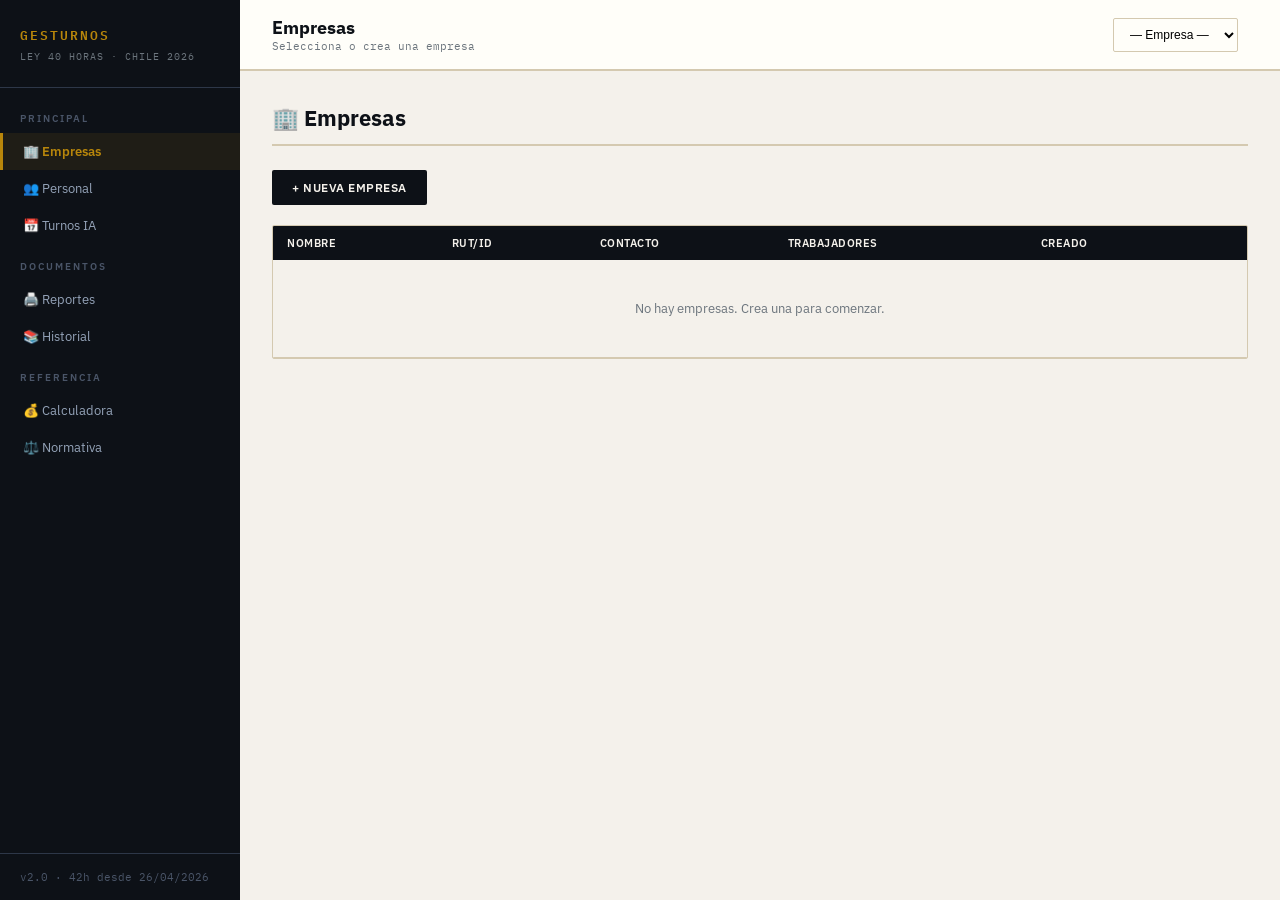
==== commit 767d7c75: "version 5" ====
--- a/index.html
+++ b/index.html
@@ -1,1065 +1,1401 @@
 <!DOCTYPE html>
 <html lang="es">
 <head>
-    <meta charset="UTF-8">
-    <meta name="viewport" content="width=device-width, initial-scale=1.0">
-    <title>GesturnoS - Ley 40 Horas 2026</title>
-    <style>
-        * { margin: 0; padding: 0; box-sizing: border-box; }
-        :root {
-            --primary: #1a3a52;
-            --secondary: #d4a574;
-            --accent: #e74c3c;
-            --success: #27ae60;
-            --warn: #f39c12;
-            --danger: #c0392b;
-            --bg: #0f1419;
-            --surface: #1a1f2e;
-            --border: #2d3748;
-            --text: #ecf0f1;
-            --text-dim: #95a5a6;
-        }
-        body {
-            font-family: 'Segoe UI', Tahoma, Geneva, sans-serif;
-            background: linear-gradient(135deg, var(--bg) 0%, #1a2332 100%);
-            color: var(--text);
-            height: 100vh;
-            overflow: hidden;
-        }
-        .container {
-            display: grid;
-            grid-template-columns: 280px 1fr;
-            height: 100vh;
-        }
-        .sidebar {
-            background: var(--primary);
-            border-right: 2px solid var(--secondary);
-            padding: 24px 16px;
-            overflow-y: auto;
-            display: flex;
-            flex-direction: column;
-        }
-        .logo {
-            font-size: 18px;
-            font-weight: bold;
-            color: var(--secondary);
-            margin-bottom: 32px;
-            text-transform: uppercase;
-            letter-spacing: 1px;
-        }
-        .nav { flex: 1; }
-        .nav-section { margin-bottom: 32px; }
-        .nav-title {
-            font-size: 11px;
-            text-transform: uppercase;
-            color: var(--text-dim);
-            margin-bottom: 12px;
-            letter-spacing: 1px;
-            font-weight: 600;
-        }
-        .nav-item {
-            width: 100%;
-            padding: 12px 16px;
-            margin-bottom: 8px;
-            background: transparent;
-            border: none;
-            border-left: 3px solid transparent;
-            color: var(--text);
-            cursor: pointer;
-            transition: all 0.3s;
-            font-size: 14px;
-            text-align: left;
-        }
-        .nav-item:hover {
-            background: rgba(255, 255, 255, 0.08);
-            border-left-color: var(--secondary);
-        }
-        .nav-item.active {
-            background: rgba(212, 165, 116, 0.15);
-            border-left-color: var(--secondary);
-            color: var(--secondary);
-            font-weight: 600;
-        }
-        .main {
-            background: var(--surface);
-            display: flex;
-            flex-direction: column;
-            overflow: hidden;
-        }
-        .header {
-            background: linear-gradient(90deg, var(--primary) 0%, rgba(26, 58, 82, 0.8) 100%);
-            border-bottom: 1px solid var(--border);
-            padding: 20px 32px;
-            display: flex;
-            justify-content: space-between;
-            align-items: center;
-        }
-        .header h1 { font-size: 28px; color: var(--secondary); margin-bottom: 4px; }
-        .header p { font-size: 13px; color: var(--text-dim); }
-        .header-info { font-size: 13px; color: var(--text-dim); }
-        .content {
-            flex: 1;
-            overflow-y: auto;
-            padding: 32px;
-        }
-        .panel { display: none; }
-        .panel.active { display: block; animation: slideIn 0.3s ease-out; }
-        @keyframes slideIn {
-            from { opacity: 0; transform: translateY(10px); }
-            to { opacity: 1; transform: translateY(0); }
-        }
-        .panel-header {
-            display: flex;
-            justify-content: space-between;
-            align-items: center;
-            margin-bottom: 32px;
-        }
-        .panel-header h2 { font-size: 24px; color: var(--secondary); }
-        .form-row {
-            display: grid;
-            grid-template-columns: repeat(auto-fit, minmax(280px, 1fr));
-            gap: 16px;
-            margin-bottom: 20px;
-        }
-        .form-group {
-            display: flex;
-            flex-direction: column;
-        }
-        .form-group label {
-            font-size: 12px;
-            color: var(--text-dim);
-            text-transform: uppercase;
-            margin-bottom: 8px;
-            font-weight: 600;
-            letter-spacing: 0.5px;
-        }
-        .form-group input, .form-group select {
-            padding: 12px 14px;
-            background: var(--primary);
-            border: 1px solid var(--border);
-            color: var(--text);
-            border-radius: 4px;
-            font-size: 14px;
-            transition: all 0.3s;
-        }
-        .form-group input:focus, .form-group select:focus {
-            outline: none;
-            border-color: var(--secondary);
-            box-shadow: 0 0 0 3px rgba(212, 165, 116, 0.1);
-        }
-        .filter-section { margin-bottom: 24px; }
-        .filter-section label {
-            display: block;
-            font-size: 13px;
-            color: var(--text-dim);
-            margin-bottom: 8px;
-            font-weight: 600;
-        }
-        .filter-section select {
-            width: 100%;
-            max-width: 400px;
-            padding: 10px 12px;
-            background: var(--primary);
-            border: 1px solid var(--border);
-            color: var(--text);
-            border-radius: 4px;
-            font-size: 14px;
-        }
-        .checkbox-group {
-            display: flex;
-            flex-direction: column;
-            gap: 12px;
-            margin-bottom: 20px;
-        }
-        .checkbox-label {
-            display: flex;
-            align-items: center;
-            gap: 12px;
-            padding: 12px;
-            background: rgba(255, 255, 255, 0.05);
-            border-radius: 4px;
-            cursor: pointer;
-            transition: all 0.3s;
-        }
-        .checkbox-label:hover { background: rgba(212, 165, 116, 0.1); }
-        .checkbox-label input[type="checkbox"] {
-            accent-color: var(--secondary);
-            width: 18px;
-            height: 18px;
-            cursor: pointer;
-        }
-        .checkbox-label span { font-size: 14px; color: var(--text); flex: 1; }
-        .btn {
-            padding: 12px 24px;
-            border: none;
-            border-radius: 4px;
-            font-size: 13px;
-            cursor: pointer;
-            font-weight: 600;
-            transition: all 0.3s;
-            text-transform: uppercase;
-            letter-spacing: 0.5px;
-        }
-        .btn-primary {
-            background: var(--secondary);
-            color: var(--primary);
-        }
-        .btn-primary:hover {
-            background: #e5b889;
-            transform: translateY(-2px);
-            box-shadow: 0 4px 12px rgba(212, 165, 116, 0.3);
-        }
-        .btn-secondary {
-            background: var(--primary);
-            color: var(--secondary);
-            border: 1px solid var(--secondary);
-        }
-        .btn-secondary:hover { background: rgba(212, 165, 116, 0.1); }
-        .btn-success {
-            background: var(--success);
-            color: white;
-        }
-        .btn-success:hover {
-            background: #229954;
-            transform: translateY(-2px);
-            box-shadow: 0 4px 12px rgba(39, 174, 96, 0.3);
-        }
-        .btn-danger {
-            background: var(--danger);
-            color: white;
-            padding: 8px 12px;
-            font-size: 12px;
-        }
-        .btn-small { padding: 8px 12px; font-size: 12px; }
-        .table-wrapper {
-            border-radius: 4px;
-            border: 1px solid var(--border);
-            overflow: hidden;
-        }
-        table {
-            width: 100%;
-            border-collapse: collapse;
-            font-size: 13px;
-        }
-        thead {
-            background: rgba(26, 58, 82, 0.8);
-            position: sticky;
-            top: 0;
-        }
-        th {
-            padding: 14px;
-            text-align: left;
-            color: var(--secondary);
-            font-weight: 600;
-            border-bottom: 2px solid var(--border);
-        }
-        td {
-            padding: 12px 14px;
-            border-bottom: 1px solid var(--border);
-        }
-        tbody tr:hover { background: rgba(212, 165, 116, 0.05); }
-        .action-buttons {
-            display: flex;
-            gap: 8px;
-        }
-        .modal {
-            display: none;
-            position: fixed;
-            top: 0;
-            left: 0;
-            width: 100%;
-            height: 100%;
-            background: rgba(0, 0, 0, 0.7);
-            z-index: 1000;
-            align-items: center;
-            justify-content: center;
-        }
-        .modal.active { display: flex; }
-        .modal-content {
-            background: var(--surface);
-            border-radius: 8px;
-            border: 1px solid var(--border);
-            width: 90%;
-            max-width: 600px;
-            max-height: 80vh;
-            overflow-y: auto;
-            box-shadow: 0 10px 40px rgba(0, 0, 0, 0.5);
-        }
-        .modal-header {
-            display: flex;
-            justify-content: space-between;
-            align-items: center;
-            padding: 20px 24px;
-            border-bottom: 1px solid var(--border);
-        }
-        .modal-header span { font-size: 18px; font-weight: 600; color: var(--secondary); }
-        .modal-close {
-            background: none;
-            border: none;
-            color: var(--text-dim);
-            font-size: 24px;
-            cursor: pointer;
-            transition: all 0.3s;
-        }
-        .modal-close:hover { color: var(--text); }
-        .modal form { padding: 24px; }
-        .form-section {
-            padding: 20px;
-            background: rgba(26, 58, 82, 0.3);
-            border-radius: 4px;
-            margin-bottom: 20px;
-        }
-        .form-section h3 {
-            color: var(--secondary);
-            font-size: 14px;
-            margin-bottom: 16px;
-            text-transform: uppercase;
-        }
-        .form-actions {
-            display: flex;
-            gap: 12px;
-            justify-content: flex-end;
-            padding-top: 20px;
-            border-top: 1px solid var(--border);
-        }
-        .cards-grid {
-            display: grid;
-            grid-template-columns: repeat(auto-fit, minmax(280px, 1fr));
-            gap: 16px;
-        }
-        .card {
-            background: var(--primary);
-            padding: 20px;
-            border-radius: 4px;
-            border: 1px solid var(--border);
-            transition: all 0.3s;
-        }
-        .card:hover {
-            border-color: var(--secondary);
-            box-shadow: 0 4px 12px rgba(212, 165, 116, 0.1);
-        }
-        .card-title {
-            font-size: 16px;
-            font-weight: 600;
-            color: var(--secondary);
-            margin-bottom: 12px;
-        }
-        .card p {
-            font-size: 13px;
-            color: var(--text-dim);
-            margin-bottom: 16px;
-            line-height: 1.5;
-        }
-        .alert {
-            padding: 16px 20px;
-            border-radius: 4px;
-            margin-bottom: 20px;
-            font-size: 14px;
-            border-left: 4px solid;
-        }
-        .alert-success {
-            background: rgba(39, 174, 96, 0.1);
-            color: var(--success);
-            border-left-color: var(--success);
-        }
-        ul { list-style: none; }
-        ul li { margin: 6px 0; color: var(--text); }
-        ul li:before { content: "✓ "; color: var(--secondary); font-weight: bold; margin-right: 8px; }
-        ::-webkit-scrollbar { width: 8px; }
-        ::-webkit-scrollbar-track { background: var(--bg); }
-        ::-webkit-scrollbar-thumb { background: var(--border); border-radius: 4px; }
-        ::-webkit-scrollbar-thumb:hover { background: var(--secondary); }
-    </style>
+<meta charset="UTF-8">
+<meta name="viewport" content="width=device-width, initial-scale=1.0">
+<title>GesturnoS — Ley 40 Horas 2026</title>
+<link href="https://fonts.googleapis.com/css2?family=IBM+Plex+Mono:wght@400;600&family=IBM+Plex+Sans:wght@300;400;600;700&display=swap" rel="stylesheet">
+<style>
+*{margin:0;padding:0;box-sizing:border-box}
+:root{
+  --ink:#0d1117;--paper:#f4f1eb;--rust:#c0392b;--gold:#b8860b;
+  --slate:#2c3e50;--muted:#6c757d;--line:#d4c9b0;--surface:#fffef9;
+  --success:#27ae60;--warn:#e67e22;--danger:#c0392b;
+  --mono:'IBM Plex Mono',monospace;--sans:'IBM Plex Sans',sans-serif;
+}
+body{font-family:var(--sans);background:var(--paper);color:var(--ink);min-height:100vh}
+.app{display:grid;grid-template-columns:240px 1fr;min-height:100vh}
+
+/* SIDEBAR */
+.sidebar{background:var(--ink);color:var(--paper);padding:0;display:flex;flex-direction:column;position:sticky;top:0;height:100vh;overflow-y:auto}
+.logo{padding:24px 20px;border-bottom:1px solid #2d3748;font-family:var(--mono);font-size:13px;font-weight:600;letter-spacing:2px;text-transform:uppercase;color:var(--gold)}
+.logo span{display:block;font-size:10px;color:#6c757d;font-weight:400;margin-top:4px;letter-spacing:1px}
+.nav{padding:16px 0;flex:1}
+.nav-section{margin-bottom:8px}
+.nav-label{padding:8px 20px;font-size:10px;color:#4a5568;text-transform:uppercase;letter-spacing:2px;font-weight:600}
+.nav-btn{width:100%;padding:10px 20px;background:none;border:none;color:#94a3b8;cursor:pointer;font-family:var(--sans);font-size:13px;text-align:left;display:flex;align-items:center;gap:10px;transition:all .2s;border-left:3px solid transparent}
+.nav-btn:hover{background:rgba(255,255,255,.05);color:var(--paper)}
+.nav-btn.active{background:rgba(184,134,11,.1);border-left-color:var(--gold);color:var(--gold);font-weight:600}
+.sidebar-footer{padding:16px 20px;border-top:1px solid #2d3748;font-size:11px;color:#4a5568;font-family:var(--mono)}
+
+/* MAIN */
+.main{background:var(--paper);overflow:hidden;display:flex;flex-direction:column}
+.topbar{background:var(--surface);border-bottom:2px solid var(--line);padding:16px 32px;display:flex;align-items:center;justify-content:space-between;position:sticky;top:0;z-index:100}
+.topbar-title{font-size:18px;font-weight:700;color:var(--ink)}
+.topbar-meta{font-family:var(--mono);font-size:11px;color:var(--muted)}
+.content{flex:1;overflow-y:auto;padding:32px}
+
+/* PANELS */
+.panel{display:none}.panel.active{display:block}
+.panel-title{font-size:22px;font-weight:700;margin-bottom:24px;padding-bottom:12px;border-bottom:2px solid var(--line)}
+
+/* FORMS */
+.form-grid{display:grid;grid-template-columns:repeat(auto-fit,minmax(220px,1fr));gap:16px;margin-bottom:20px}
+.field{display:flex;flex-direction:column;gap:6px}
+.field label{font-size:11px;font-weight:600;text-transform:uppercase;letter-spacing:.5px;color:var(--muted)}
+.field input,.field select,.field textarea{padding:10px 12px;background:var(--surface);border:1px solid var(--line);border-radius:2px;font-family:var(--sans);font-size:13px;color:var(--ink);transition:border-color .2s}
+.field input:focus,.field select:focus,.field textarea:focus{outline:none;border-color:var(--gold)}
+.field textarea{resize:vertical;min-height:80px}
+
+/* BUTTONS */
+.btn{padding:10px 20px;border:none;border-radius:2px;font-family:var(--sans);font-size:12px;font-weight:600;cursor:pointer;text-transform:uppercase;letter-spacing:.5px;transition:all .2s}
+.btn-primary{background:var(--ink);color:var(--paper)}.btn-primary:hover{background:var(--slate)}
+.btn-gold{background:var(--gold);color:white}.btn-gold:hover{background:#9a7209}
+.btn-rust{background:var(--rust);color:white}.btn-rust:hover{background:#a93226}
+.btn-outline{background:none;border:1px solid var(--line);color:var(--ink)}.btn-outline:hover{border-color:var(--ink)}
+.btn-sm{padding:6px 14px;font-size:11px}
+.btn-ai{background:linear-gradient(135deg,#1a1a2e,#16213e);color:var(--gold);border:1px solid var(--gold);font-family:var(--mono);font-size:11px;letter-spacing:1px}
+.btn-ai:hover{background:rgba(184,134,11,.1)}
+.btn-ai.loading{opacity:.7;cursor:wait}
+.btn-row{display:flex;gap:10px;align-items:center;flex-wrap:wrap}
+
+/* TABLES */
+.table-wrap{border:1px solid var(--line);border-radius:2px;overflow:auto;margin-bottom:24px}
+table{width:100%;border-collapse:collapse;font-size:13px}
+th{background:var(--ink);color:var(--paper);padding:10px 14px;text-align:left;font-size:11px;font-weight:600;text-transform:uppercase;letter-spacing:.5px;white-space:nowrap}
+td{padding:10px 14px;border-bottom:1px solid var(--line);vertical-align:middle}
+tbody tr:hover{background:rgba(184,134,11,.04)}
+.td-mono{font-family:var(--mono);font-size:12px}
+
+/* BADGES */
+.badge{display:inline-block;padding:3px 8px;border-radius:2px;font-size:11px;font-weight:600;font-family:var(--mono)}
+.badge-ok{background:#d4edda;color:#155724}.badge-warn{background:#fff3cd;color:#856404}
+.badge-danger{background:#f8d7da;color:#721c24}.badge-info{background:#d1ecf1;color:#0c5460}
+.badge-muted{background:var(--line);color:var(--muted)}
+
+/* ALERTS */
+.alert{padding:14px 18px;border-radius:2px;border-left:4px solid;margin-bottom:16px;font-size:13px;line-height:1.6}
+.alert-ok{background:#d4edda;border-color:var(--success);color:#155724}
+.alert-warn{background:#fff3cd;border-color:var(--warn);color:#856404}
+.alert-danger{background:#f8d7da;border-color:var(--danger);color:#721c24}
+.alert-info{background:#d1ecf1;border-color:#0c5460;color:#0c5460}
+.alert-ai{background:linear-gradient(135deg,#0d1117,#1a1a2e);border-color:var(--gold);color:var(--paper)}
+.alert-ai strong{color:var(--gold)}
+
+/* STATS */
+.stats-row{display:grid;grid-template-columns:repeat(auto-fit,minmax(160px,1fr));gap:12px;margin-bottom:24px}
+.stat{background:var(--surface);border:1px solid var(--line);padding:16px;border-radius:2px;border-top:3px solid var(--gold)}
+.stat-val{font-size:24px;font-weight:700;font-family:var(--mono);color:var(--ink)}
+.stat-lbl{font-size:11px;color:var(--muted);text-transform:uppercase;letter-spacing:.5px;margin-top:4px}
+.stat.danger{border-top-color:var(--rust)}.stat.ok{border-top-color:var(--success)}
+
+/* CALENDAR GRID */
+.cal-grid{display:grid;grid-template-columns:auto repeat(31,minmax(36px,1fr));border:1px solid var(--line);border-radius:2px;overflow:auto;font-size:11px;font-family:var(--mono)}
+.cal-header{background:var(--ink);color:var(--paper);padding:6px 4px;text-align:center;font-weight:600;border-right:1px solid #2d3748;white-space:nowrap}
+.cal-worker{background:var(--surface);padding:6px 8px;font-size:11px;border-bottom:1px solid var(--line);border-right:1px solid var(--line);white-space:nowrap;font-weight:600}
+.cal-cell{padding:4px 2px;border-bottom:1px solid var(--line);border-right:1px solid var(--line);text-align:center;min-width:36px}
+.cal-cell.M{background:#e3f2fd;color:#1565c0}
+.cal-cell.T{background:#e8f5e9;color:#2e7d32}
+.cal-cell.N{background:#1a1a2e;color:#b8860b}
+.cal-cell.D{background:#fff3e0;color:#e65100}
+.cal-cell.libre{background:var(--line);color:var(--muted)}
+.cal-cell.festivo{background:#f3e5f5;color:#6a1b9a}
+.cal-cell.fuera{background:#fce4ec;color:#880e4f}
+.cal-cell.dom{background:var(--paper);opacity:.5}
+
+/* MODAL */
+.modal-bg{display:none;position:fixed;inset:0;background:rgba(0,0,0,.6);z-index:1000;align-items:center;justify-content:center}
+.modal-bg.open{display:flex}
+.modal{background:var(--surface);border:1px solid var(--line);width:90%;max-width:680px;max-height:90vh;overflow-y:auto;border-radius:2px;box-shadow:0 20px 60px rgba(0,0,0,.3)}
+.modal-head{padding:20px 24px;border-bottom:1px solid var(--line);display:flex;justify-content:space-between;align-items:center}
+.modal-head h3{font-size:16px;font-weight:700}
+.modal-head button{background:none;border:none;font-size:24px;cursor:pointer;color:var(--muted);line-height:1}
+.modal-body{padding:24px}
+.modal-foot{padding:16px 24px;border-top:1px solid var(--line);display:flex;justify-content:flex-end;gap:10px}
+
+/* AI RESPONSE */
+.ai-box{background:linear-gradient(135deg,#0d1117,#1a1a2e);border:1px solid var(--gold);border-radius:2px;padding:20px;margin-bottom:24px;color:var(--paper)}
+.ai-box h4{color:var(--gold);font-family:var(--mono);font-size:12px;text-transform:uppercase;letter-spacing:1px;margin-bottom:12px}
+.ai-box p{font-size:13px;line-height:1.7;color:#cbd5e0;margin-bottom:8px}
+.ai-box ul{padding-left:16px;font-size:13px;line-height:1.8;color:#cbd5e0}
+.ai-box .ai-section{margin-bottom:16px;padding-bottom:16px;border-bottom:1px solid #2d3748}
+.ai-box .ai-section:last-child{margin-bottom:0;padding-bottom:0;border-bottom:none}
+.ai-streaming{animation:pulse 1s infinite}
+@keyframes pulse{0%,100%{opacity:.8}50%{opacity:.4}}
+
+/* PRINT */
+@media print{
+  .sidebar,.topbar,.no-print{display:none!important}
+  .main{display:block}
+  .content{padding:0}
+  .print-doc{padding:40px;font-family:Arial,sans-serif;font-size:12px;color:#000}
+  .print-doc h1{font-size:18px;margin-bottom:4px}
+  .print-doc table{width:100%;border-collapse:collapse;margin-top:16px}
+  .print-doc th,td{border:1px solid #999;padding:6px;font-size:11px}
+  .print-doc .firma-block{margin-top:40px;display:flex;gap:60px}
+  .print-doc .firma-line{border-top:1px solid #000;padding-top:4px;width:200px;font-size:10px}
+}
+
+/* MISC */
+.section-divider{border:none;border-top:1px solid var(--line);margin:24px 0}
+.chip{display:inline-flex;align-items:center;gap:4px;background:var(--line);padding:4px 10px;border-radius:20px;font-size:11px;font-weight:600;cursor:pointer}
+.chip.M{background:#bbdefb;color:#1565c0}.chip.T{background:#c8e6c9;color:#2e7d32}.chip.N{background:#1a1a2e;color:var(--gold)}
+.loading-dots::after{content:'';animation:dots 1.2s steps(3,end) infinite}
+@keyframes dots{0%{content:''}33%{content:'.'}66%{content:'..'}100%{content:'...'}}
+.tag-libre{color:var(--muted);font-style:italic}
+</style>
 </head>
 <body>
-    <div class="container">
-        <div class="sidebar">
-            <div class="logo">⚙️ GesturnoS v2</div>
-            <nav class="nav">
-                <div class="nav-section">
-                    <div class="nav-title">Administración</div>
-                    <button class="nav-item active" onclick="App.showPanel('empresas')">📋 Empresas</button>
-                    <button class="nav-item" onclick="App.showPanel('personal')">👥 Personal</button>
-                </div>
-                <div class="nav-section">
-                    <div class="nav-title">Operación</div>
-                    <button class="nav-item" onclick="App.showPanel('turnos')">📅 Generar Turnos</button>
-                    <button class="nav-item" onclick="App.showPanel('reportes')">📊 Reportes</button>
-                </div>
-                <div class="nav-section">
-                    <div class="nav-title">Consultas</div>
-                    <button class="nav-item" onclick="App.showPanel('calculos')">💰 Cálculos Legales</button>
-                    <button class="nav-item" onclick="App.showPanel('normativa')">📖 Normativa</button>
-                </div>
-            </nav>
-        </div>
-
-        <div class="main">
-            <div class="header">
-                <div>
-                    <h1 id="pageTitle">Administración de Empresas</h1>
-                    <p id="pageSubtitle"></p>
-                </div>
-                <div class="header-info" id="monthDisplay"></div>
-            </div>
-
-            <div class="content">
-                <!-- EMPRESAS -->
-                <div class="panel active" id="empresas-panel">
-                    <div class="panel-header">
-                        <h2>Administración de Empresas</h2>
-                        <button class="btn btn-primary" onclick="App.openNewCompanyModal()">+ Nueva Empresa</button>
-                    </div>
-                    <div class="table-wrapper">
-                        <table>
-                            <thead>
-                                <tr>
-                                    <th>Empresa</th>
-                                    <th>Ubicación</th>
-                                    <th>Trabajadores</th>
-                                    <th>Creada</th>
-                                    <th>Acciones</th>
-                                </tr>
-                            </thead>
-                            <tbody id="companiesList"></tbody>
-                        </table>
-                    </div>
-                </div>
-
-                <!-- PERSONAL -->
-                <div class="panel" id="personal-panel">
-                    <div class="panel-header">
-                        <h2>Gestión de Personal</h2>
-                        <button class="btn btn-primary" onclick="App.openNewWorkerModal()">+ Nuevo Trabajador</button>
-                    </div>
-                    <div class="filter-section">
-                        <label>Selecciona Empresa:</label>
-                        <select id="selectCompany" onchange="App.loadWorkers()">
-                            <option value="">-- Selecciona empresa --</option>
-                        </select>
-                    </div>
-                    <div class="table-wrapper">
-                        <table>
-                            <thead>
-                                <tr>
-                                    <th>RUT</th>
-                                    <th>Nombre</th>
-                                    <th>Cargo</th>
-                                    <th>Sueldo</th>
-                                    <th>Jornada</th>
-                                    <th>Días/sem</th>
-                                    <th>Acciones</th>
-                                </tr>
-                            </thead>
-                            <tbody id="workersList"></tbody>
-                        </table>
-                    </div>
-                </div>
-
-                <!-- TURNOS -->
-                <div class="panel" id="turnos-panel">
-                    <div class="panel-header">
-                        <h2>Optimizador Inteligente de Turnos</h2>
-                    </div>
-                    <div class="form-row">
-                        <div class="form-group">
-                            <label>Empresa</label>
-                            <select id="turnosCompany" onchange="App.loadScheduleConfig()">
-                                <option value="">Selecciona empresa</option>
-                            </select>
-                        </div>
-                        <div class="form-group">
-                            <label>Mes a Programar</label>
-                            <input type="month" id="turnosMonth">
-                        </div>
-                    </div>
-
-                    <div id="scheduleConfig" style="display: none;">
-                        <div class="form-section">
-                            <h3>Configuración de Cobertura Horaria</h3>
-                            
-                            <div class="form-row">
-                                <div class="form-group">
-                                    <label>Horario de Cobertura Inicio</label>
-                                    <input type="time" id="coverageStart" value="00:00">
-                                </div>
-                                <div class="form-group">
-                                    <label>Horario de Cobertura Fin</label>
-                                    <input type="time" id="coverageEnd" value="23:59">
-                                </div>
-                            </div>
-
-                            <h3 style="margin-top: 24px; margin-bottom: 12px;">Turnos Disponibles</h3>
-                            <div class="checkbox-group">
-                                <label class="checkbox-label">
-                                    <input type="checkbox" class="shift-option" value="mañana" checked>
-                                    <span>MAÑANA (08:00 - 15:15, 6:45H)</span>
-                                </label>
-                                <label class="checkbox-label">
-                                    <input type="checkbox" class="shift-option" value="tarde" checked>
-                                    <span>TARDE (15:00 - 22:15, 6:45H)</span>
-                                </label>
-                                <label class="checkbox-label">
-                                    <input type="checkbox" class="shift-option" value="noche" checked>
-                                    <span>NOCHE (22:00 - 08:15, 9:45H)</span>
-                                </label>
-                            </div>
-
-                            <button class="btn btn-success" onclick="App.generateOptimalSchedule()" style="width: 100%; margin-top: 24px;">
-                                ⚡ Generar Horarios Optimizados
-                            </button>
-                        </div>
-                    </div>
-
-                    <div id="scheduleResult" style="display: none; margin-top: 32px;"></div>
-                </div>
-
-                <!-- REPORTES -->
-                <div class="panel" id="reportes-panel">
-                    <div class="panel-header">
-                        <h2>Reportes y Documentos</h2>
-                    </div>
-                    <div class="cards-grid">
-                        <div class="card">
-                            <div class="card-title">📄 Avisos de Horas Extras</div>
-                            <p>Documentos legales para trabajadores con horas adicionales</p>
-                            <button class="btn btn-secondary" onclick="alert('Próximamente')">Generar</button>
-                        </div>
-                        <div class="card">
-                            <div class="card-title">📋 Resumen Mensual</div>
-                            <p>Análisis completo de cumplimiento normativo</p>
-                            <button class="btn btn-secondary" onclick="alert('Próximamente')">Generar</button>
-                        </div>
-                        <div class="card">
-                            <div class="card-title">💾 Exportar Datos</div>
-                            <p>Descarga toda la información en formato JSON</p>
-                            <button class="btn btn-secondary" onclick="App.exportData()">Descargar</button>
-                        </div>
-                    </div>
-                </div>
-
-                <!-- CÁLCULOS -->
-                <div class="panel" id="calculos-panel">
-                    <div class="panel-header">
-                        <h2>Calculadora de Remuneraciones Legales</h2>
-                    </div>
-                    <div class="form-section">
-                        <div class="form-row">
-                            <div class="form-group">
-                                <label>Sueldo Base Mensual</label>
-                                <input type="number" id="calcSalary" placeholder="539000" value="539000">
-                            </div>
-                            <div class="form-group">
-                                <label>Horas Trabajadas en el Mes</label>
-                                <input type="number" id="calcHours" placeholder="168" value="168">
-                            </div>
-                            <div class="form-group">
-                                <label>Jornada Semanal (horas)</label>
-                                <select id="calcJornadaType">
-                                    <option value="40">40 horas</option>
-                                    <option value="42" selected>42 horas (2026)</option>
-                                    <option value="44">44 horas</option>
-                                </select>
-                            </div>
-                        </div>
-                        <button class="btn btn-primary" onclick="App.calculateLegal()" style="width: 100%;">Calcular Remuneración Total</button>
-                    </div>
-                    <div id="calcResult" style="margin-top: 24px;"></div>
-                </div>
-
-                <!-- NORMATIVA -->
-                <div class="panel" id="normativa-panel">
-                    <div class="panel-header">
-                        <h2>Normativa Ley 40 Horas 2026</h2>
-                    </div>
-                    <div class="cards-grid">
-                        <div class="card">
-                            <div class="card-title">📅 Cronograma Progresivo</div>
-                            <ul>
-                                <li>26 abril 2024: 44 horas ✓</li>
-                                <li>26 abril 2026: 42 horas (próxima)</li>
-                                <li>26 abril 2028: 40 horas (meta)</li>
-                            </ul>
-                        </div>
-                        <div class="card">
-                            <div class="card-title">⏰ Restricciones Diarias</div>
-                            <ul>
-                                <li>Máximo 2 horas extras/día</li>
-                                <li>Descanso mínimo 12 horas</li>
-                                <li>Colación: 30 minutos</li>
-                            </ul>
-                        </div>
-                        <div class="card">
-                            <div class="card-title">📊 Límites Semanales</div>
-                            <ul>
-                                <li>Máximo 12 horas extras/semana</li>
-                                <li>Total máximo 52 horas/semana</li>
-                                <li>Recargo mínimo 50%</li>
-                            </ul>
-                        </div>
-                        <div class="card">
-                            <div class="card-title">💰 IMM 2026 (Base)</div>
-                            <ul>
-                                <li>Adultos: $539.000</li>
-                                <li>Menores/+65: $402.082</li>
-                                <li>Gratificación: 25% anual</li>
-                            </ul>
-                        </div>
-                    </div>
-                </div>
-            </div>
-        </div>
-    </div>
-
-    <!-- MODALES -->
-    <div class="modal" id="newCompanyModal">
-        <div class="modal-content">
-            <div class="modal-header">
-                <span>Nueva Empresa</span>
-                <button class="modal-close" onclick="App.closeModal('newCompanyModal')">&times;</button>
-            </div>
-            <form onsubmit="App.addCompany(event)">
-                <div class="form-group">
-                    <label>Nombre de la Empresa *</label>
-                    <input type="text" id="companyName" required>
-                </div>
-                <div class="form-group">
-                    <label>Ubicación</label>
-                    <input type="text" id="companyLocation">
-                </div>
-                <div class="form-group">
-                    <label>Contacto</label>
-                    <input type="text" id="companyContact">
-                </div>
-                <div class="form-actions">
-                    <button type="button" class="btn btn-secondary" onclick="App.closeModal('newCompanyModal')">Cancelar</button>
-                    <button type="submit" class="btn btn-primary">Crear Empresa</button>
-                </div>
-            </form>
-        </div>
-    </div>
-
-    <div class="modal" id="newWorkerModal">
-        <div class="modal-content">
-            <div class="modal-header">
-                <span>Nuevo Trabajador</span>
-                <button class="modal-close" onclick="App.closeModal('newWorkerModal')">&times;</button>
-            </div>
-            <form onsubmit="App.addWorker(event)">
-                <div class="form-row">
-                    <div class="form-group">
-                        <label>RUT *</label>
-                        <input type="text" id="workerRut" placeholder="12345678-9" required>
-                    </div>
-                    <div class="form-group">
-                        <label>Nombre *</label>
-                        <input type="text" id="workerName" required>
-                    </div>
-                </div>
-                <div class="form-row">
-                    <div class="form-group">
-                        <label>Cargo *</label>
-                        <input type="text" id="workerPosition" required>
-                    </div>
-                    <div class="form-group">
-                        <label>Sueldo Base *</label>
-                        <input type="number" id="workerSalary" value="539000" required>
-                    </div>
-                </div>
-                <div class="form-row">
-                    <div class="form-group">
-                        <label>Jornada (40/42/44) *</label>
-                        <select id="workerJornada" required>
-                            <option value="40">40 horas</option>
-                            <option value="42" selected>42 horas</option>
-                            <option value="44">44 horas</option>
-                        </select>
-                    </div>
-                    <div class="form-group">
-                        <label>Días por semana *</label>
-                        <input type="number" id="workerDays" value="5" min="4" max="6" required>
-                    </div>
-                </div>
-                <div class="form-row">
-                    <div class="form-group">
-                        <label>Preferencia de Turno</label>
-                        <select id="workerPreference">
-                            <option value="">Sin preferencia</option>
-                            <option value="mañana">Mañana</option>
-                            <option value="tarde">Tarde</option>
-                            <option value="noche">Noche</option>
-                        </select>
-                    </div>
-                    <div class="form-group">
-                        <label>Días sin Trabajar (ej: lunes,viernes)</label>
-                        <input type="text" id="workerTimeOff" placeholder="lunes,viernes">
-                    </div>
-                </div>
-                <div class="form-actions">
-                    <button type="button" class="btn btn-secondary" onclick="App.closeModal('newWorkerModal')">Cancelar</button>
-                    <button type="submit" class="btn btn-primary">Guardar Trabajador</button>
-                </div>
-            </form>
-        </div>
-    </div>
-
-    <script>
-        // ==================== APP ====================
-        class App {
-            static state = { companies: [], workers: {}, currentCompany: null };
-
-            static init() {
-                this.loadState();
-                this.setupNav();
-                this.refreshUI();
-            }
-
-            static loadState() {
-                const saved = localStorage.getItem('gesturnosState');
-                if (saved) {
-                    this.state = JSON.parse(saved);
-                }
-            }
-
-            static saveState() {
-                localStorage.setItem('gesturnosState', JSON.stringify(this.state));
-            }
-
-            static setupNav() {
-                document.querySelectorAll('.nav-item').forEach(item => {
-                    item.addEventListener('click', (e) => {
-                        document.querySelectorAll('.nav-item').forEach(i => i.classList.remove('active'));
-                        item.classList.add('active');
-                    });
-                });
-            }
-
-            static showPanel(panelName) {
-                document.querySelectorAll('.panel').forEach(p => p.classList.remove('active'));
-                document.getElementById(panelName + '-panel').classList.add('active');
-
-                const titles = {
-                    'empresas': 'Administración de Empresas',
-                    'personal': 'Gestión de Personal',
-                    'turnos': 'Optimizador Inteligente de Turnos',
-                    'reportes': 'Reportes y Documentos',
-                    'calculos': 'Calculadora de Remuneraciones',
-                    'normativa': 'Normativa Ley 40 Horas 2026'
-                };
-                document.getElementById('pageTitle').textContent = titles[panelName];
-
-                if (panelName === 'empresas') this.renderCompanies();
-                if (panelName === 'personal') this.loadPersonalPanel();
-                if (panelName === 'turnos') this.loadTurnosPanel();
-            }
-
-            static renderCompanies() {
-                const tbody = document.getElementById('companiesList');
-                if (this.state.companies.length === 0) {
-                    tbody.innerHTML = '<tr><td colspan="5" style="text-align: center; padding: 40px; color: var(--text-dim);">No hay empresas. Crea una para comenzar.</td></tr>';
-                    return;
-                }
-                tbody.innerHTML = this.state.companies.map(c => `
-                    <tr>
-                        <td><strong>${c.name}</strong></td>
-                        <td>${c.location || '-'}</td>
-                        <td>${(this.state.workers[c.id] || []).length}</td>
-                        <td>${c.created}</td>
-                        <td>
-                            <div class="action-buttons">
-                                <button class="btn btn-secondary btn-small" onclick="App.selectCompany(${c.id})">Abrir</button>
-                                <button class="btn btn-danger btn-small" onclick="App.deleteCompany(${c.id})">Eliminar</button>
-                            </div>
-                        </td>
-                    </tr>
-                `).join('');
-            }
-
-            static openNewCompanyModal() {
-                this.showModal('newCompanyModal');
-            }
-
-            static addCompany(event) {
-                event.preventDefault();
-                const name = document.getElementById('companyName').value;
-                const location = document.getElementById('companyLocation').value;
-                const contact = document.getElementById('companyContact').value;
-
-                if (!name) {
-                    alert('Nombre requerido');
-                    return;
-                }
-
-                const company = {
-                    id: Date.now(),
-                    name,
-                    location,
-                    contact,
-                    created: new Date().toLocaleDateString('es-CL')
-                };
-
-                this.state.companies.push(company);
-                this.state.workers[company.id] = [];
-                this.saveState();
-
-                this.closeModal('newCompanyModal');
-                document.getElementById('newCompanyModal').querySelector('form').reset();
-                this.renderCompanies();
-            }
-
-            static selectCompany(id) {
-                this.state.currentCompany = id;
-                this.saveState();
-                this.showPanel('personal');
-            }
-
-            static deleteCompany(id) {
-                if (confirm('¿Eliminar empresa y TODOS sus datos?')) {
-                    this.state.companies = this.state.companies.filter(c => c.id !== id);
-                    delete this.state.workers[id];
-                    this.saveState();
-                    this.renderCompanies();
-                }
-            }
-
-            static loadPersonalPanel() {
-                const select = document.getElementById('selectCompany');
-                select.innerHTML = '<option value="">-- Selecciona --</option>' +
-                    this.state.companies.map(c => `<option value="${c.id}">${c.name}</option>`).join('');
-                
-                if (this.state.currentCompany) {
-                    select.value = this.state.currentCompany;
-                    this.loadWorkers();
-                }
-            }
-
-            static loadWorkers() {
-                const companyId = parseInt(document.getElementById('selectCompany').value);
-                if (!companyId) {
-                    document.getElementById('workersList').innerHTML = '<tr><td colspan="7" style="text-align: center; padding: 40px; color: var(--text-dim);">Selecciona empresa</td></tr>';
-                    return;
-                }
-
-                this.state.currentCompany = companyId;
-                this.saveState();
-
-                const workers = this.state.workers[companyId] || [];
-                const tbody = document.getElementById('workersList');
-
-                if (workers.length === 0) {
-                    tbody.innerHTML = '<tr><td colspan="7" style="text-align: center; padding: 40px; color: var(--text-dim);">No hay trabajadores</td></tr>';
-                    return;
-                }
-
-                tbody.innerHTML = workers.map(w => `
-                    <tr>
-                        <td>${w.rut}</td>
-                        <td><strong>${w.name}</strong></td>
-                        <td>${w.position}</td>
-                        <td>$${w.salary.toLocaleString('es-CL')}</td>
-                        <td>${w.jornada}h</td>
-                        <td>${w.days}</td>
-                        <td>
-                            <button class="btn btn-danger btn-small" onclick="App.deleteWorker(${companyId}, ${w.id})">Eliminar</button>
-                        </td>
-                    </tr>
-                `).join('');
-
-                // Cargar en selector de turnos
-                const turnosSelect = document.getElementById('turnosCompany');
-                turnosSelect.innerHTML = '<option value="">Selecciona</option>' +
-                    this.state.companies.map(c => `<option value="${c.id}">${c.name}</option>`).join('');
-            }
-
-            static openNewWorkerModal() {
-                const companyId = document.getElementById('selectCompany').value;
-                if (!companyId) {
-                    alert('Selecciona empresa primero');
-                    return;
-                }
-                this.showModal('newWorkerModal');
-            }
-
-            static addWorker(event) {
-                event.preventDefault();
-                const companyId = parseInt(document.getElementById('selectCompany').value);
-
-                const worker = {
-                    id: Date.now(),
-                    rut: document.getElementById('workerRut').value,
-                    name: document.getElementById('workerName').value,
-                    position: document.getElementById('workerPosition').value,
-                    salary: parseFloat(document.getElementById('workerSalary').value),
-                    jornada: document.getElementById('workerJornada').value,
-                    days: document.getElementById('workerDays').value,
-                    preference: document.getElementById('workerPreference').value,
-                    timeOff: document.getElementById('workerTimeOff').value
-                };
-
-                if (!this.state.workers[companyId]) {
-                    this.state.workers[companyId] = [];
-                }
-
-                this.state.workers[companyId].push(worker);
-                this.saveState();
-
-                this.closeModal('newWorkerModal');
-                document.getElementById('newWorkerModal').querySelector('form').reset();
-                this.loadWorkers();
-            }
-
-            static deleteWorker(companyId, workerId) {
-                if (confirm('¿Eliminar trabajador?')) {
-                    this.state.workers[companyId] = this.state.workers[companyId].filter(w => w.id !== workerId);
-                    this.saveState();
-                    this.loadWorkers();
-                }
-            }
-
-            static loadTurnosPanel() {
-                const select = document.getElementById('turnosCompany');
-                select.innerHTML = '<option value="">Selecciona</option>' +
-                    this.state.companies.map(c => `<option value="${c.id}">${c.name}</option>`).join('');
-                
-                const nextMonth = new Date();
-                nextMonth.setMonth(nextMonth.getMonth() + 1);
-                document.getElementById('turnosMonth').valueAsDate = nextMonth;
-                
-                document.getElementById('scheduleConfig').style.display = 'none';
-                document.getElementById('scheduleResult').style.display = 'none';
-            }
-
-            static loadScheduleConfig() {
-                const companyId = parseInt(document.getElementById('turnosCompany').value);
-                if (!companyId) {
-                    document.getElementById('scheduleConfig').style.display = 'none';
-                    return;
-                }
-                const workers = this.state.workers[companyId] || [];
-                if (workers.length === 0) {
-                    alert('No hay trabajadores en esta empresa');
-                    return;
-                }
-                document.getElementById('scheduleConfig').style.display = 'block';
-            }
-
-            static generateOptimalSchedule() {
-                const companyId = parseInt(document.getElementById('turnosCompany').value);
-                const monthStr = document.getElementById('turnosMonth').value;
-
-                if (!companyId || !monthStr) {
-                    alert('Selecciona empresa y mes');
-                    return;
-                }
-
-                const workers = this.state.workers[companyId] || [];
-                if (workers.length === 0) {
-                    alert('No hay trabajadores');
-                    return;
-                }
-
-                const [year, month] = monthStr.split('-').map(Number);
-                const company = this.state.companies.find(c => c.id === companyId);
-                const selectedShifts = Array.from(document.querySelectorAll('.shift-option:checked')).map(el => el.value);
-
-                if (selectedShifts.length === 0) {
-                    alert('Selecciona al menos un turno');
-                    return;
-                }
-
-                // Simulación básica
-                let html = `<div class="alert alert-success">✓ Turnos generados para ${monthStr}</div>`;
-                html += '<div style="display: grid; grid-template-columns: repeat(3, 1fr); gap: 16px; margin-top: 24px;">';
-
-                workers.forEach(w => {
-                    const ordinaryHours = parseInt(w.jornada) * 4.33;
-                    html += `
-                        <div class="card">
-                            <div style="color: var(--secondary); font-weight: 600;">${w.name}</div>
-                            <div style="margin-top: 12px; font-size: 12px; color: var(--text-dim);">
-                                <p>Horas: ${ordinaryHours.toFixed(1)}</p>
-                                <p>Cargo: ${w.position}</p>
-                                <p>Preferencia: ${w.preference || 'Sin preferencia'}</p>
-                            </div>
-                        </div>
-                    `;
-                });
-
-                html += '</div>';
-                html += '<div style="margin-top: 24px;"><button class="btn btn-secondary" onclick="alert(\'Reportelistado para descargar\')">📄 Ver Detalles</button></div>';
-
-                document.getElementById('scheduleResult').innerHTML = html;
-                document.getElementById('scheduleResult').style.display = 'block';
-            }
-
-            static calculateLegal() {
-                const salary = parseFloat(document.getElementById('calcSalary').value);
-                const hours = parseFloat(document.getElementById('calcHours').value);
-                const jornada = parseInt(document.getElementById('calcJornadaType').value);
-
-                if (!salary || !hours) {
-                    alert('Completa los campos');
-                    return;
-                }
-
-                const ordinaryHours = jornada * 4.33;
-                const extraHours = Math.max(0, hours - ordinaryHours);
-                const hourValue = salary / 30 / (jornada / 5);
-                const extraCost = extraHours * (hourValue * 1.5);
-
-                let html = `
-                    <div class="alert alert-success">Cálculo Legal Ley 21.561</div>
-                    <div style="display: grid; grid-template-columns: repeat(3, 1fr); gap: 16px; margin-top: 16px;">
-                        <div class="card">
-                            <div style="font-size: 20px; font-weight: bold; color: var(--secondary);">$${salary.toLocaleString('es-CL')}</div>
-                            <div style="font-size: 12px; color: var(--text-dim); text-transform: uppercase; margin-top: 8px;">Sueldo Base</div>
-                        </div>
-                        <div class="card">
-                            <div style="font-size: 20px; font-weight: bold; color: var(--secondary);">${extraHours.toFixed(1)}</div>
-                            <div style="font-size: 12px; color: var(--text-dim); text-transform: uppercase; margin-top: 8px;">Horas Extras</div>
-                        </div>
-                        <div class="card">
-                            <div style="font-size: 20px; font-weight: bold; color: var(--secondary);">$${extraCost.toLocaleString('es-CL')}</div>
-                            <div style="font-size: 12px; color: var(--text-dim); text-transform: uppercase; margin-top: 8px;">Costo Extras</div>
-                        </div>
-                    </div>
-                    <div style="margin-top: 24px; padding: 16px; background: var(--primary); border-radius: 4px; border-left: 4px solid var(--secondary);">
-                        <div style="font-size: 14px; color: var(--text-dim); margin-bottom: 8px;">Total Mensual</div>
-                        <div style="font-size: 28px; font-weight: bold; color: var(--secondary);">$${(salary + extraCost).toLocaleString('es-CL')}</div>
-                    </div>
-                `;
-
-                document.getElementById('calcResult').innerHTML = html;
-            }
-
-            static exportData() {
-                const json = JSON.stringify(this.state, null, 2);
-                const blob = new Blob([json], { type: 'application/json' });
-                const url = URL.createObjectURL(blob);
-                const a = document.createElement('a');
-                a.href = url;
-                a.download = 'gesturnost-' + new Date().toISOString().split('T')[0] + '.json';
-                a.click();
-            }
-
-            static showModal(modalId) {
-                document.getElementById(modalId).classList.add('active');
-            }
-
-            static closeModal(modalId) {
-                document.getElementById(modalId).classList.remove('active');
-            }
-
-            static refreshUI() {
-                document.getElementById('monthDisplay').textContent = new Date().toLocaleDateString('es-CL', { month: 'long', year: 'numeric' });
-                this.renderCompanies();
-            }
+<div class="app">
+
+<!-- SIDEBAR -->
+<aside class="sidebar">
+  <div class="logo">GesturnoS<span>Ley 40 Horas · Chile 2026</span></div>
+  <nav class="nav">
+    <div class="nav-section">
+      <div class="nav-label">Principal</div>
+      <button class="nav-btn active" onclick="showPanel('empresas')">🏢 Empresas</button>
+      <button class="nav-btn" onclick="showPanel('personal')">👥 Personal</button>
+      <button class="nav-btn" onclick="showPanel('turnos')">📅 Turnos IA</button>
+    </div>
+    <div class="nav-section">
+      <div class="nav-label">Documentos</div>
+      <button class="nav-btn" onclick="showPanel('reportes')">🖨️ Reportes</button>
+      <button class="nav-btn" onclick="showPanel('historial')">📚 Historial</button>
+    </div>
+    <div class="nav-section">
+      <div class="nav-label">Referencia</div>
+      <button class="nav-btn" onclick="showPanel('calculos')">💰 Calculadora</button>
+      <button class="nav-btn" onclick="showPanel('normativa')">⚖️ Normativa</button>
+    </div>
+  </nav>
+  <div class="sidebar-footer">v2.0 · 42h desde 26/04/2026</div>
+</aside>
+
+<!-- MAIN -->
+<main class="main">
+  <div class="topbar">
+    <div>
+      <div class="topbar-title" id="pageTitle">Empresas</div>
+      <div class="topbar-meta" id="pageSubtitle">Selecciona o crea una empresa</div>
+    </div>
+    <div class="btn-row no-print">
+      <select id="globalCompanySelect" style="padding:8px 12px;border:1px solid var(--line);border-radius:2px;font-size:12px;background:var(--surface)" onchange="globalCompanyChange()">
+        <option value="">— Empresa —</option>
+      </select>
+      <span id="topbarMes" style="font-family:var(--mono);font-size:12px;color:var(--muted)"></span>
+    </div>
+  </div>
+
+  <div class="content">
+
+    <!-- PANEL EMPRESAS -->
+    <div class="panel active" id="panel-empresas">
+      <div class="panel-title">🏢 Empresas</div>
+      <div class="btn-row" style="margin-bottom:20px">
+        <button class="btn btn-primary" onclick="openModal('modalEmpresa')">+ Nueva Empresa</button>
+      </div>
+      <div class="table-wrap">
+        <table>
+          <thead><tr><th>Nombre</th><th>RUT/ID</th><th>Contacto</th><th>Trabajadores</th><th>Creado</th><th></th></tr></thead>
+          <tbody id="tbEmpresaas"></tbody>
+        </table>
+      </div>
+    </div>
+
+    <!-- PANEL PERSONAL -->
+    <div class="panel" id="panel-personal">
+      <div class="panel-title">👥 Personal</div>
+      <div class="btn-row" style="margin-bottom:20px">
+        <button class="btn btn-primary" onclick="openModal('modalTrabajador')">+ Agregar Trabajador</button>
+        <button class="btn btn-outline" onclick="importarEjemplo()">📋 Cargar Ejemplo</button>
+      </div>
+      <div class="table-wrap">
+        <table>
+          <thead>
+            <tr>
+              <th>RUT</th><th>Nombre</th><th>Cargo</th><th>Renta</th><th>Jornada</th><th>Días/Sem</th>
+              <th>Pref 1</th><th>Pref 2</th><th>Ausencia</th><th></th>
+            </tr>
+          </thead>
+          <tbody id="tbPersonal"></tbody>
+        </table>
+      </div>
+    </div>
+
+    <!-- PANEL TURNOS IA -->
+    <div class="panel" id="panel-turnos">
+      <div class="panel-title">📅 Optimizador Inteligente de Turnos</div>
+
+      <div class="form-grid" style="max-width:700px">
+        <div class="field">
+          <label>Mes a programar</label>
+          <input type="month" id="mesTurnos">
+        </div>
+        <div class="field">
+          <label>Cobertura horaria inicio</label>
+          <input type="time" id="cobInicio" value="00:00">
+        </div>
+        <div class="field">
+          <label>Cobertura horaria fin</label>
+          <input type="time" id="cobFin" value="23:59">
+        </div>
+      </div>
+
+      <div style="margin-bottom:20px">
+        <div style="font-size:11px;font-weight:600;text-transform:uppercase;letter-spacing:.5px;color:var(--muted);margin-bottom:10px">Turnos disponibles</div>
+        <div class="btn-row">
+          <label style="display:flex;align-items:center;gap:6px;cursor:pointer;font-size:13px">
+            <input type="checkbox" id="ckM" checked> <span class="chip M">☀️ Mañana 08:00–15:15</span>
+          </label>
+          <label style="display:flex;align-items:center;gap:6px;cursor:pointer;font-size:13px">
+            <input type="checkbox" id="ckT" checked> <span class="chip T">🌤 Tarde 15:00–22:15</span>
+          </label>
+          <label style="display:flex;align-items:center;gap:6px;cursor:pointer;font-size:13px">
+            <input type="checkbox" id="ckN" checked> <span class="chip N">🌙 Noche 22:00–08:15</span>
+          </label>
+        </div>
+      </div>
+
+      <div class="btn-row" style="margin-bottom:28px">
+        <button class="btn btn-primary" onclick="generarTurnos()">⚡ Calcular Turnos</button>
+        <button class="btn btn-ai" id="btnIA" onclick="analizarConIA()">✦ Analizar con IA</button>
+        <button class="btn btn-outline" onclick="guardarMes()">💾 Guardar Mes</button>
+      </div>
+
+      <div id="iaBox" style="display:none"></div>
+      <div id="turnResult"></div>
+    </div>
+
+    <!-- PANEL REPORTES -->
+    <div class="panel" id="panel-reportes">
+      <div class="panel-title">🖨️ Reportes y Documentos</div>
+      <p style="color:var(--muted);font-size:13px;margin-bottom:24px">Genera documentos legales del mes calculado. Usa el panel de Turnos IA primero.</p>
+
+      <div style="display:grid;grid-template-columns:repeat(auto-fit,minmax(240px,1fr));gap:16px">
+        <div style="border:1px solid var(--line);padding:20px;border-radius:2px;border-top:3px solid var(--gold)">
+          <div style="font-weight:700;margin-bottom:8px">📋 Resumen Mensual</div>
+          <p style="font-size:13px;color:var(--muted);margin-bottom:16px">Tabla completa de turnos + estadísticas + análisis IA</p>
+          <button class="btn btn-outline btn-sm" onclick="imprimirResumen()">Imprimir / PDF</button>
+        </div>
+        <div style="border:1px solid var(--line);padding:20px;border-radius:2px;border-top:3px solid var(--gold)">
+          <div style="font-weight:700;margin-bottom:8px">📄 Avisos a Trabajadores</div>
+          <p style="font-size:13px;color:var(--muted);margin-bottom:16px">Carta individual con horario del mes para firma</p>
+          <button class="btn btn-outline btn-sm" onclick="imprimirAvisos()">Imprimir / PDF</button>
+        </div>
+        <div style="border:1px solid var(--line);padding:20px;border-radius:2px;border-top:3px solid var(--rust)">
+          <div style="font-weight:700;margin-bottom:8px">⏰ Pactos Horas Extras</div>
+          <p style="font-size:13px;color:var(--muted);margin-bottom:16px">Solo trabajadores con horas extras asignadas</p>
+          <button class="btn btn-outline btn-sm" onclick="imprimirPactos()">Imprimir / PDF</button>
+        </div>
+        <div style="border:1px solid var(--line);padding:20px;border-radius:2px;border-top:3px solid var(--slate)">
+          <div style="font-weight:700;margin-bottom:8px">💾 Exportar JSON</div>
+          <p style="font-size:13px;color:var(--muted);margin-bottom:16px">Backup de todos los datos de la empresa</p>
+          <button class="btn btn-outline btn-sm" onclick="exportarJSON()">Descargar</button>
+        </div>
+      </div>
+    </div>
+
+    <!-- PANEL HISTORIAL -->
+    <div class="panel" id="panel-historial">
+      <div class="panel-title">📚 Historial de Meses</div>
+      <div id="historialContent"></div>
+    </div>
+
+    <!-- PANEL CALCULOS -->
+    <div class="panel" id="panel-calculos">
+      <div class="panel-title">💰 Calculadora de Remuneraciones</div>
+      <div style="max-width:600px">
+        <div class="form-grid">
+          <div class="field">
+            <label>Sueldo base mensual ($)</label>
+            <input type="number" id="cSueldo" value="539000">
+          </div>
+          <div class="field">
+            <label>Jornada semanal</label>
+            <select id="cJornada">
+              <option value="42">42 horas (2026)</option>
+              <option value="40">40 horas (2028)</option>
+              <option value="44">44 horas (hasta abr 2026)</option>
+            </select>
+          </div>
+          <div class="field">
+            <label>Horas extras en el mes</label>
+            <input type="number" id="cExtras" value="0" min="0" max="48">
+          </div>
+          <div class="field">
+            <label>Días trabajados en el mes</label>
+            <input type="number" id="cDias" value="22" min="1" max="31">
+          </div>
+        </div>
+        <button class="btn btn-primary" onclick="calcularRemun()" style="margin-bottom:24px">Calcular</button>
+        <div id="calcResult"></div>
+      </div>
+    </div>
+
+    <!-- PANEL NORMATIVA -->
+    <div class="panel" id="panel-normativa">
+      <div class="panel-title">⚖️ Normativa Ley 40 Horas 2026</div>
+      <div style="display:grid;grid-template-columns:repeat(auto-fit,minmax(280px,1fr));gap:16px;max-width:900px">
+        <div style="border:1px solid var(--line);padding:20px;border-radius:2px">
+          <div style="font-weight:700;color:var(--gold);margin-bottom:12px;font-family:var(--mono);font-size:12px;text-transform:uppercase">📅 Cronograma Gradual</div>
+          <table style="font-size:12px"><tr><td style="padding:4px 0">✅ Abr 2024</td><td style="padding:4px 8px;font-family:var(--mono);font-weight:700">44 h</td><td style="font-size:11px;color:var(--muted)">Completado</td></tr><tr style="background:rgba(184,134,11,.08)"><td style="padding:4px 0">⏰ Abr 2026</td><td style="padding:4px 8px;font-family:var(--mono);font-weight:700">42 h</td><td style="font-size:11px;color:var(--warn)">VIGENTE HOY</td></tr><tr><td style="padding:4px 0">🎯 Abr 2028</td><td style="padding:4px 8px;font-family:var(--mono);font-weight:700">40 h</td><td style="font-size:11px;color:var(--muted)">Meta final</td></tr></table>
+        </div>
+        <div style="border:1px solid var(--line);padding:20px;border-radius:2px">
+          <div style="font-weight:700;color:var(--gold);margin-bottom:12px;font-family:var(--mono);font-size:12px;text-transform:uppercase">⏰ Horas Extras</div>
+          <ul style="font-size:13px;padding-left:16px;line-height:2;color:var(--slate)">
+            <li>Máx <b>2 h extras/día</b></li>
+            <li>Máx <b>12 h extras/semana</b></li>
+            <li>Máx <b>52 h totales/semana</b></li>
+            <li>Recargo mínimo <b>50%</b> s/hora ordinaria</li>
+            <li>Pacto escrito máx <b>3 meses</b></li>
+            <li>Compensación: 1h extra = 1,5h descanso</li>
+          </ul>
+        </div>
+        <div style="border:1px solid var(--line);padding:20px;border-radius:2px">
+          <div style="font-weight:700;color:var(--gold);margin-bottom:12px;font-family:var(--mono);font-size:12px;text-transform:uppercase">😴 Descansos</div>
+          <ul style="font-size:13px;padding-left:16px;line-height:2;color:var(--slate)">
+            <li>Mínimo <b>12 h entre jornadas</b></li>
+            <li>Colación mínima <b>30 min</b> (no computable)</li>
+            <li>1 día libre cada <b>6 trabajados</b></li>
+            <li>Comercio: <b>2 domingos libres/mes</b></li>
+            <li>Banda horaria cuidadores: <b>±1 hora</b></li>
+          </ul>
+        </div>
+        <div style="border:1px solid var(--line);padding:20px;border-radius:2px">
+          <div style="font-weight:700;color:var(--gold);margin-bottom:12px;font-family:var(--mono);font-size:12px;text-transform:uppercase">💰 IMM & Gratificación 2026</div>
+          <ul style="font-size:13px;padding-left:16px;line-height:2;color:var(--slate)">
+            <li>IMM adultos: <b>$539.000</b> (ene 2026)</li>
+            <li>IMM menores/+65: <b>$402.082</b></li>
+            <li>Gratificación Art.50: tope <b>~$213.437/mes</b></li>
+            <li>Gratificación Art.47: 30% utilidades</li>
+          </ul>
+        </div>
+        <div style="border:1px solid var(--line);padding:20px;border-radius:2px">
+          <div style="font-weight:700;color:var(--gold);margin-bottom:12px;font-family:var(--mono);font-size:12px;text-transform:uppercase">🔒 Resolución 38 DT</div>
+          <ul style="font-size:13px;padding-left:16px;line-height:2;color:var(--slate)">
+            <li>Biometría o dispositivo unívoco</li>
+            <li>Reloj sincronizado con hora oficial Chile</li>
+            <li>Registros inalterables + log auditoría</li>
+            <li>Comprobante email inmediato al trabajador</li>
+            <li>Datos disponibles <b>5 años</b></li>
+          </ul>
+        </div>
+        <div style="border:1px solid var(--line);padding:20px;border-radius:2px">
+          <div style="font-weight:700;color:var(--gold);margin-bottom:12px;font-family:var(--mono);font-size:12px;text-transform:uppercase">🛡️ Guardias (Cond. Especiales)</div>
+          <ul style="font-size:13px;padding-left:16px;line-height:2;color:var(--slate)">
+            <li>Ciclo 4×4 (4 días trabajo / 4 descanso)</li>
+            <li>Máx <b>12 h presencia</b> en puesto</li>
+            <li>Máx <b>11 h trabajo efectivo</b></li>
+            <li>Promedio 42 h/sem en el ciclo</li>
+            <li>Hasta 9 días descanso adicional/año (DS 48)</li>
+          </ul>
+        </div>
+      </div>
+    </div>
+
+  </div><!-- /content -->
+</main>
+</div><!-- /app -->
+
+<!-- MODAL EMPRESA -->
+<div class="modal-bg" id="modalEmpresa">
+  <div class="modal">
+    <div class="modal-head"><h3>Nueva Empresa</h3><button onclick="closeModal('modalEmpresa')">×</button></div>
+    <div class="modal-body">
+      <div class="form-grid">
+        <div class="field"><label>Nombre *</label><input id="mENombre" placeholder="Edificio Las Hualtatas" required></div>
+        <div class="field"><label>RUT / ID</label><input id="mERut" placeholder="76.123.456-7"></div>
+        <div class="field"><label>Contacto</label><input id="mEContacto" placeholder="Administrador"></div>
+        <div class="field"><label>Email</label><input id="mEEmail" type="email" placeholder="admin@empresa.cl"></div>
+      </div>
+    </div>
+    <div class="modal-foot">
+      <button class="btn btn-outline" onclick="closeModal('modalEmpresa')">Cancelar</button>
+      <button class="btn btn-primary" onclick="agregarEmpresa()">Crear Empresa</button>
+    </div>
+  </div>
+</div>
+
+<!-- MODAL TRABAJADOR -->
+<div class="modal-bg" id="modalTrabajador">
+  <div class="modal">
+    <div class="modal-head"><h3>Nuevo Trabajador</h3><button onclick="closeModal('modalTrabajador')">×</button></div>
+    <div class="modal-body">
+      <div class="form-grid">
+        <div class="field"><label>RUT *</label><input id="mTRut" placeholder="12.345.678-9"></div>
+        <div class="field"><label>Nombre completo *</label><input id="mTNombre" placeholder="Juan Pérez Castro"></div>
+        <div class="field"><label>Cargo *</label>
+          <select id="mTCargo">
+            <option>Conserje</option><option>Nochero</option><option>Guardia</option><option>Aseo</option><option>Otro</option>
+          </select>
+        </div>
+        <div class="field"><label>Renta mensual ($) *</label><input id="mTRenta" type="number" value="539000"></div>
+        <div class="field"><label>Jornada semanal</label>
+          <select id="mTJornada">
+            <option value="42">42 Horas (2026)</option>
+            <option value="40">40 Horas</option>
+            <option value="44">44 Horas</option>
+          </select>
+        </div>
+        <div class="field"><label>Días a la semana</label>
+          <select id="mTDias">
+            <option value="5">5 Días (Lun-Vie)</option>
+            <option value="6">6 Días (incl. Sáb)</option>
+          </select>
+        </div>
+        <div class="field"><label>Preferencia 1</label>
+          <select id="mTPref1"><option value="">Sin preferencia</option><option value="M">Mañana</option><option value="T">Tarde</option><option value="N">Noche</option></select>
+        </div>
+        <div class="field"><label>Preferencia 2</label>
+          <select id="mTPref2"><option value="">Sin preferencia</option><option value="M">Mañana</option><option value="T">Tarde</option><option value="N">Noche</option></select>
+        </div>
+        <div class="field"><label>Ausencia</label>
+          <select id="mTAusenciaTipo"><option value="">Sin ausencia</option><option value="Vacaciones">Vacaciones</option><option value="Licencia">Licencia Médica</option><option value="Permiso">Permiso</option></select>
+        </div>
+        <div class="field"><label>Días de ausencia</label>
+          <input id="mTAusenciaDias" type="number" value="0" min="0" max="31" placeholder="0">
+        </div>
+      </div>
+    </div>
+    <div class="modal-foot">
+      <button class="btn btn-outline" onclick="closeModal('modalTrabajador')">Cancelar</button>
+      <button class="btn btn-primary" onclick="agregarTrabajador()">Guardar</button>
+    </div>
+  </div>
+</div>
+
+<!-- PRINT AREA (hidden, used for print) -->
+<div id="printArea" style="display:none"></div>
+
+<script>
+// ============================================================
+// CONSTANTES LEGALES 2026
+// ============================================================
+const LEY = {
+  jornadaMax: 42,        // horas semanales desde 26/04/2026
+  extrasMaxDia: 2,
+  extrasMaxSemana: 12,
+  extrasMaxMes: 48,      // conservador
+  descansMinEntre: 12,   // horas entre jornadas
+  recargo: 1.5,          // 50% recargo horas extras
+  imm: 539000,
+  immReducido: 402082,
+  gratTopeMensual: 213437, // 4.75 IMM / 12
+  colacionMin: 30,       // minutos
+};
+
+const TURNOS = {
+  M: { nombre:'Mañana', entrada:'08:00', salida:'15:15', colacion:'12:00', horasEfectivas: 6.75 },
+  T: { nombre:'Tarde',  entrada:'15:00', salida:'22:15', colacion:'18:00', horasEfectivas: 6.75 },
+  N: { nombre:'Noche',  entrada:'22:00', salida:'08:15', colacion:'02:00', horasEfectivas: 9.75 },
+};
+
+const DIAS_SEMANA = ['Dom','Lun','Mar','Mié','Jue','Vie','Sáb'];
+
+// ============================================================
+// STATE
+// ============================================================
+let state = {
+  empresas: [],
+  workers: {},      // { empresaId: [worker...] }
+  schedules: {},    // { empresaId_mesKey: result }
+  currentEmpresa: null,
+  lastSchedule: null,
+};
+
+function saveState() {
+  try { localStorage.setItem('gesturnosV2', JSON.stringify(state)); } catch(e){}
+}
+function loadState() {
+  try {
+    const s = localStorage.getItem('gesturnosV2');
+    if (s) state = { ...state, ...JSON.parse(s) };
+  } catch(e){}
+}
+
+// ============================================================
+// UI HELPERS
+// ============================================================
+function showPanel(name) {
+  document.querySelectorAll('.panel').forEach(p => p.classList.remove('active'));
+  document.querySelectorAll('.nav-btn').forEach(b => b.classList.remove('active'));
+  document.getElementById('panel-' + name).classList.add('active');
+  document.querySelectorAll('.nav-btn').forEach(b => {
+    if (b.textContent.toLowerCase().includes(name.slice(0,4))) b.classList.add('active');
+  });
+  const titles = {
+    empresas:'Empresas', personal:'Personal', turnos:'Optimizador Inteligente de Turnos',
+    reportes:'Reportes y Documentos', historial:'Historial de Meses',
+    calculos:'Calculadora de Remuneraciones', normativa:'Normativa Ley 40 Horas 2026'
+  };
+  document.getElementById('pageTitle').textContent = titles[name] || name;
+
+  if (name === 'empresas') renderEmpresaas();
+  if (name === 'personal') renderPersonal();
+  if (name === 'turnos') initTurnos();
+  if (name === 'historial') renderHistorial();
+}
+
+function openModal(id) { document.getElementById(id).classList.add('open'); }
+function closeModal(id) { document.getElementById(id).classList.remove('open'); }
+
+function globalCompanyChange() {
+  const v = document.getElementById('globalCompanySelect').value;
+  state.currentEmpresa = v ? parseInt(v) : null;
+  saveState();
+  renderPersonal();
+}
+
+function updateGlobalSelect() {
+  const sel = document.getElementById('globalCompanySelect');
+  sel.innerHTML = '<option value="">— Empresa —</option>' +
+    state.empresas.map(e => `<option value="${e.id}" ${e.id === state.currentEmpresa?'selected':''}>${e.nombre}</option>`).join('');
+}
+
+// ============================================================
+// EMPRESAS
+// ============================================================
+function agregarEmpresa() {
+  const nombre = document.getElementById('mENombre').value.trim();
+  if (!nombre) { alert('Ingresa el nombre de la empresa'); return; }
+  const emp = {
+    id: Date.now(),
+    nombre,
+    rut: document.getElementById('mERut').value,
+    contacto: document.getElementById('mEContacto').value,
+    email: document.getElementById('mEEmail').value,
+    creado: new Date().toLocaleDateString('es-CL'),
+  };
+  state.empresas.push(emp);
+  state.workers[emp.id] = [];
+  state.currentEmpresa = emp.id;
+  saveState();
+  closeModal('modalEmpresa');
+  document.getElementById('mENombre').value = '';
+  renderEmpresaas();
+  updateGlobalSelect();
+}
+
+function eliminarEmpresa(id) {
+  if (!confirm('¿Eliminar empresa y TODOS sus datos?')) return;
+  state.empresas = state.empresas.filter(e => e.id !== id);
+  delete state.workers[id];
+  if (state.currentEmpresa === id) state.currentEmpresa = null;
+  saveState();
+  renderEmpresaas();
+  updateGlobalSelect();
+}
+
+function renderEmpresaas() {
+  const tb = document.getElementById('tbEmpresaas');
+  if (!state.empresas.length) {
+    tb.innerHTML = '<tr><td colspan="6" style="text-align:center;padding:40px;color:var(--muted)">No hay empresas. Crea una para comenzar.</td></tr>';
+    return;
+  }
+  tb.innerHTML = state.empresas.map(e => `
+    <tr>
+      <td><strong>${e.nombre}</strong></td>
+      <td class="td-mono">${e.rut||'-'}</td>
+      <td>${e.contacto||'-'}</td>
+      <td>${(state.workers[e.id]||[]).length} trabajadores</td>
+      <td class="td-mono" style="font-size:11px">${e.creado}</td>
+      <td>
+        <div class="btn-row">
+          <button class="btn btn-outline btn-sm" onclick="seleccionarEmpresa(${e.id})">Abrir</button>
+          <button class="btn btn-rust btn-sm" onclick="eliminarEmpresa(${e.id})">Eliminar</button>
+        </div>
+      </td>
+    </tr>
+  `).join('');
+}
+
+function seleccionarEmpresa(id) {
+  state.currentEmpresa = id;
+  saveState();
+  updateGlobalSelect();
+  showPanel('personal');
+}
+
+// ============================================================
+// TRABAJADORES
+// ============================================================
+function agregarTrabajador() {
+  if (!state.currentEmpresa) { alert('Selecciona una empresa primero'); return; }
+  const rut = document.getElementById('mTRut').value.trim();
+  const nombre = document.getElementById('mTNombre').value.trim();
+  if (!rut || !nombre) { alert('RUT y nombre son requeridos'); return; }
+
+  const w = {
+    id: Date.now(),
+    rut, nombre,
+    cargo: document.getElementById('mTCargo').value,
+    renta: parseFloat(document.getElementById('mTRenta').value) || LEY.imm,
+    jornada: parseInt(document.getElementById('mTJornada').value),
+    dias: parseInt(document.getElementById('mTDias').value),
+    pref1: document.getElementById('mTPref1').value,
+    pref2: document.getElementById('mTPref2').value,
+    ausenciaTipo: document.getElementById('mTAusenciaTipo').value,
+    ausenciaDias: parseInt(document.getElementById('mTAusenciaDias').value) || 0,
+  };
+
+  if (!state.workers[state.currentEmpresa]) state.workers[state.currentEmpresa] = [];
+  state.workers[state.currentEmpresa].push(w);
+  saveState();
+  closeModal('modalTrabajador');
+  ['mTRut','mTNombre'].forEach(id => document.getElementById(id).value = '');
+  renderPersonal();
+}
+
+function eliminarTrabajador(id) {
+  if (!confirm('¿Eliminar trabajador?')) return;
+  state.workers[state.currentEmpresa] = state.workers[state.currentEmpresa].filter(w => w.id !== id);
+  saveState();
+  renderPersonal();
+}
+
+function renderPersonal() {
+  const tb = document.getElementById('tbPersonal');
+  const emp = state.currentEmpresa ? state.empresas.find(e => e.id === state.currentEmpresa) : null;
+  document.getElementById('pageSubtitle').textContent = emp ? emp.nombre : 'Selecciona empresa en el menú superior';
+
+  const ws = state.currentEmpresa ? (state.workers[state.currentEmpresa] || []) : [];
+  if (!ws.length) {
+    tb.innerHTML = `<tr><td colspan="10" style="text-align:center;padding:40px;color:var(--muted)">${state.currentEmpresa?'Sin trabajadores. Agrega el primero.':'Selecciona una empresa.'}</td></tr>`;
+    return;
+  }
+
+  tb.innerHTML = ws.map(w => {
+    const ausencia = w.ausenciaTipo ? `<span class="badge badge-warn">${w.ausenciaTipo} ${w.ausenciaDias}d</span>` : '-';
+    return `<tr>
+      <td class="td-mono">${w.rut}</td>
+      <td><strong>${w.nombre}</strong></td>
+      <td><span class="badge badge-muted">${w.cargo}</span></td>
+      <td class="td-mono">$${w.renta.toLocaleString('es-CL')}</td>
+      <td class="td-mono">${w.jornada}h</td>
+      <td>${w.dias}d</td>
+      <td><span class="chip ${w.pref1||''}">${w.pref1||'-'}</span></td>
+      <td><span class="chip ${w.pref2||''}">${w.pref2||'-'}</span></td>
+      <td>${ausencia}</td>
+      <td><button class="btn btn-rust btn-sm" onclick="eliminarTrabajador(${w.id})">✕</button></td>
+    </tr>`;
+  }).join('');
+}
+
+function importarEjemplo() {
+  if (!state.currentEmpresa) {
+    // Crear empresa de ejemplo
+    const emp = { id: Date.now(), nombre:'Edificio Las Hualtatas', rut:'76.123.456-7', contacto:'Administrador', email:'admin@hualtatas.cl', creado: new Date().toLocaleDateString('es-CL') };
+    state.empresas.push(emp);
+    state.currentEmpresa = emp.id;
+    state.workers[emp.id] = [];
+    updateGlobalSelect();
+  }
+  const ejemplos = [
+    { id:1001, rut:'12.222.456-3', nombre:'Juan Pérez Castro',          cargo:'Conserje', renta:530000, jornada:42, dias:5, pref1:'M', pref2:'T', ausenciaTipo:'Vacaciones', ausenciaDias:5  },
+    { id:1002, rut:'13.333.234-1', nombre:'Pedro González Escobar',     cargo:'Conserje', renta:535000, jornada:42, dias:5, pref1:'M', pref2:'T', ausenciaTipo:'', ausenciaDias:0  },
+    { id:1003, rut:'11.122.456-4', nombre:'Juana Andrade Silva',        cargo:'Nochero',  renta:540000, jornada:42, dias:5, pref1:'T', pref2:'M', ausenciaTipo:'Licencia', ausenciaDias:7  },
+    { id:1004, rut:'17.773.234-2', nombre:'Sebastián Vargas Carvajal',  cargo:'Nochero',  renta:545000, jornada:40, dias:5, pref1:'T', pref2:'M', ausenciaTipo:'', ausenciaDias:0  },
+    { id:1005, rut:'18.877.323-4', nombre:'María Soto Espinoza',        cargo:'Nochero',  renta:550000, jornada:40, dias:6, pref1:'N', pref2:'T', ausenciaTipo:'', ausenciaDias:0  },
+    { id:1006, rut:'10.033.234-1', nombre:'Tomás Morales Peralta',      cargo:'Conserje', renta:555000, jornada:42, dias:5, pref1:'M', pref2:'T', ausenciaTipo:'', ausenciaDias:0  },
+    { id:1007, rut:'11.120.056-4', nombre:'Isabel Peña Vega',           cargo:'Nochero',  renta:560000, jornada:42, dias:5, pref1:'T', pref2:'N', ausenciaTipo:'', ausenciaDias:0  },
+  ];
+  state.workers[state.currentEmpresa] = ejemplos;
+  saveState();
+  renderPersonal();
+}
+
+// ============================================================
+// SCHEDULER ENGINE (legal, real)
+// ============================================================
+function initTurnos() {
+  const emp = state.currentEmpresa ? state.empresas.find(e => e.id === state.currentEmpresa) : null;
+  document.getElementById('pageSubtitle').textContent = emp ? emp.nombre : '';
+  // Precargar próximo mes
+  const next = new Date();
+  next.setMonth(next.getMonth() + 1);
+  const mesInput = document.getElementById('mesTurnos');
+  if (!mesInput.value) {
+    mesInput.value = next.toISOString().slice(0,7);
+  }
+  document.getElementById('topbarMes').textContent = mesInput.value;
+}
+
+function generarTurnos() {
+  if (!state.currentEmpresa) { alert('Selecciona empresa'); return; }
+  const ws = state.workers[state.currentEmpresa] || [];
+  if (!ws.length) { alert('No hay trabajadores'); return; }
+
+  const mesVal = document.getElementById('mesTurnos').value;
+  if (!mesVal) { alert('Selecciona el mes'); return; }
+  document.getElementById('topbarMes').textContent = mesVal;
+
+  const [year, month] = mesVal.split('-').map(Number);
+  const turnos = [];
+  if (document.getElementById('ckM').checked) turnos.push('M');
+  if (document.getElementById('ckT').checked) turnos.push('T');
+  if (document.getElementById('ckN').checked) turnos.push('N');
+  if (!turnos.length) { alert('Selecciona al menos un turno'); return; }
+
+  const result = scheduleMonth(ws, year, month, turnos);
+  state.lastSchedule = { ...result, mesVal, empresaId: state.currentEmpresa };
+  renderSchedule(result, ws, year, month);
+}
+
+function scheduleMonth(workers, year, month, turnosCodes) {
+  const daysInMonth = new Date(year, month, 0).getDate();
+
+  // Inicializar contadores por trabajador
+  const wstate = {};
+  workers.forEach(w => {
+    wstate[w.id] = {
+      horasAsignadas: 0,
+      diasAsignados: 0,
+      diasConsecutivos: 0,
+      ultimoTurno: null,
+      ultimoUltimaHora: null,  // hora de salida del último turno (para validar 12h)
+      asignaciones: {},        // { day: turno }
+      horasExtras: 0,
+    };
+  });
+
+  const diasAsignaciones = {}; // { day: { M:workerId, T:workerId, N:workerId } }
+  const gaps = [];
+
+  // Calcular horas ordinarias mensuales permitidas
+  function horasOrdinariasPermitidas(w) {
+    const semanas = daysInMonth / 7;
+    return w.jornada * semanas;
+  }
+
+  // Verificar si un trabajador puede trabajar un turno en un día
+  function puedeTrabajar(w, ws, day, turno, dayOfWeek) {
+    const wst = wstate[w.id];
+    const T = TURNOS[turno];
+
+    // Ausencia
+    if (w.ausenciaTipo && w.ausenciaDias > 0) {
+      // Bloquear los primeros N días del mes
+      if (day <= w.ausenciaDias) return false;
+    }
+
+    // Domingo y jornada de 5 días — no trabaja
+    if (dayOfWeek === 0 && w.dias === 5) return false;
+    // Sábado y jornada de 5 días — no trabaja
+    if (dayOfWeek === 6 && w.dias === 5) return false;
+
+    // Ya tiene turno ese día
+    if (wst.asignaciones[day]) return false;
+
+    // Máximo 6 días consecutivos
+    if (wst.diasConsecutivos >= 6) return false;
+
+    // Verificar descanso mínimo 12h entre jornadas
+    if (wst.ultimoUltimaHora !== null) {
+      const entradaH = horaToDecimal(T.entrada);
+      const diff = entradaH - wst.ultimoUltimaHora;
+      // Si el turno noche termina al día siguiente
+      const adjustedDiff = diff < 0 ? diff + 24 : diff;
+      if (adjustedDiff < LEY.descansMinEntre) return false;
+    }
+
+    // Horas legales: no exceder jornada + máx extras
+    const horasOrd = horasOrdinariasPermitidas(w);
+    const maxTotal = horasOrd + LEY.extrasMaxMes;
+    if (wst.horasAsignadas + T.horasEfectivas > maxTotal) return false;
+
+    return true;
+  }
+
+  function horaToDecimal(h) {
+    const [hh,mm] = h.split(':').map(Number);
+    return hh + mm/60;
+  }
+
+  function horaSalida(turno) {
+    const T = TURNOS[turno];
+    let sal = horaToDecimal(T.salida);
+    if (turno === 'N') sal += 24; // sale al día siguiente
+    return sal;
+  }
+
+  // Seleccionar mejor trabajador para un turno en un día
+  function elegirTrabajador(day, turno, dayOfWeek) {
+    const candidatos = workers.filter(w => puedeTrabajar(w, wstate[w.id], day, turno, dayOfWeek));
+    if (!candidatos.length) return null;
+
+    // Scoring: preferencia + menos horas acumuladas
+    return candidatos.sort((a, b) => {
+      let scoreA = 0, scoreB = 0;
+      if (a.pref1 === turno) scoreA += 3;
+      if (a.pref2 === turno) scoreA += 1;
+      if (b.pref1 === turno) scoreB += 3;
+      if (b.pref2 === turno) scoreB += 1;
+      // Equidad: priorizar quien tiene menos horas
+      scoreA -= wstate[a.id].horasAsignadas / 10;
+      scoreB -= wstate[b.id].horasAsignadas / 10;
+      return scoreB - scoreA;
+    })[0];
+  }
+
+  // Recorrer cada día del mes
+  for (let day = 1; day <= daysInMonth; day++) {
+    const dayOfWeek = new Date(year, month - 1, day).getDay();
+    diasAsignaciones[day] = {};
+
+    // Reset días consecutivos si fue día libre
+    workers.forEach(w => {
+      const wst = wstate[w.id];
+      if (!wst.asignaciones[day - 1] && day > 1) {
+        wst.diasConsecutivos = 0;
+        wst.ultimoUltimaHora = null;
+      }
+    });
+
+    turnosCodes.forEach(turno => {
+      const trabajador = elegirTrabajador(day, turno, dayOfWeek);
+      if (trabajador) {
+        const T = TURNOS[turno];
+        wstate[trabajador.id].asignaciones[day] = turno;
+        wstate[trabajador.id].horasAsignadas += T.horasEfectivas;
+        wstate[trabajador.id].diasAsignados++;
+        wstate[trabajador.id].diasConsecutivos++;
+        wstate[trabajador.id].ultimoUltimaHora = horaSalida(turno);
+        diasAsignaciones[day][turno] = trabajador.id;
+      } else {
+        // Gap detectado
+        if (dayOfWeek !== 0) { // no contar domingos como gap
+          gaps.push({ day, turno, dayOfWeek });
         }
-
-        // Init
-        document.addEventListener('DOMContentLoaded', () => {
-            App.init();
-        });
-    </script>
+      }
+    });
+  }
+
+  // Calcular horas extras por trabajador
+  workers.forEach(w => {
+    const wst = wstate[w.id];
+    const horasOrd = horasOrdinariasPermitidas(w);
+    wst.horasExtras = Math.max(0, wst.horasAsignadas - horasOrd);
+  });
+
+  // Análisis de cobertura
+  const totalSlotsDia = turnosCodes.length;
+  const diasConCobertura = Object.values(diasAsignaciones).filter(d => Object.keys(d).length === totalSlotsDia).length;
+  const coberturaPct = Math.round(diasConCobertura / daysInMonth * 100);
+
+  return { wstate, diasAsignaciones, gaps, coberturaPct, daysInMonth, turnosCodes };
+}
+
+function horasOrdinariasPermitidas(w, daysInMonth) {
+  const semanas = (daysInMonth || 30) / 7;
+  return w.jornada * semanas;
+}
+
+// ============================================================
+// RENDER RESULTADO TURNOS
+// ============================================================
+function renderSchedule(result, workers, year, month) {
+  const { wstate, diasAsignaciones, gaps, coberturaPct, daysInMonth, turnosCodes } = result;
+  let html = '';
+
+  // Stats
+  const totalHorasExtras = workers.reduce((acc, w) => acc + wstate[w.id].horasExtras, 0);
+  const conExtras = workers.filter(w => wstate[w.id].horasExtras > 0);
+
+  html += `<div class="stats-row">
+    <div class="stat ${coberturaPct===100?'ok':coberturaPct>80?'':'danger'}">
+      <div class="stat-val">${coberturaPct}%</div>
+      <div class="stat-lbl">Cobertura total</div>
+    </div>
+    <div class="stat ${gaps.length?'danger':'ok'}">
+      <div class="stat-val">${gaps.length}</div>
+      <div class="stat-lbl">Turnos sin cubrir</div>
+    </div>
+    <div class="stat ${totalHorasExtras>0?'danger':'ok'}">
+      <div class="stat-val">${totalHorasExtras.toFixed(1)}h</div>
+      <div class="stat-lbl">Horas extras totales</div>
+    </div>
+    <div class="stat">
+      <div class="stat-val">${conExtras.length}</div>
+      <div class="stat-lbl">Trabaj. con extras</div>
+    </div>
+  </div>`;
+
+  // Alerts
+  if (gaps.length) {
+    const dias = [...new Set(gaps.map(g => g.day))];
+    html += `<div class="alert alert-danger">
+      ⚠️ <strong>${gaps.length} turno(s) sin cobertura</strong> en días: ${dias.join(', ')} —
+      Considera contratar personal adicional o autorizar horas extras.
+    </div>`;
+  }
+  if (coberturaPct === 100) {
+    html += `<div class="alert alert-ok">✅ Cobertura completa del mes con el personal disponible.</div>`;
+  }
+  if (totalHorasExtras > 0) {
+    const costoExtras = workers.reduce((acc, w) => {
+      if (wstate[w.id].horasExtras > 0) {
+        const valorHoraOrd = w.renta / 30 / (w.jornada / 5);
+        return acc + wstate[w.id].horasExtras * valorHoraOrd * LEY.recargo;
+      }
+      return acc;
+    }, 0);
+    html += `<div class="alert alert-warn">
+      ⏰ <strong>Horas extras detectadas.</strong> Costo estimado total: <strong>$${Math.round(costoExtras).toLocaleString('es-CL')}</strong>.
+      Se requieren Pactos de Horas Extras escritos (máx 3 meses).
+    </div>`;
+  }
+
+  // Grilla calendaria
+  html += `<h3 style="margin-bottom:12px;font-size:14px;font-weight:700">Calendario de Turnos — ${mesLabel(year,month)}</h3>`;
+  html += `<div class="cal-grid" id="calGrid">`;
+
+  // Cabeceras: nombre + días
+  html += `<div class="cal-header" style="min-width:140px">Trabajador</div>`;
+  for (let d = 1; d <= daysInMonth; d++) {
+    const dow = new Date(year, month-1, d).getDay();
+    const isDom = dow === 0;
+    html += `<div class="cal-header" style="${isDom?'background:#2d1010':''}">
+      <div>${DIAS_SEMANA[dow].slice(0,2)}</div>
+      <div>${d}</div>
+    </div>`;
+  }
+
+  // Filas por trabajador
+  workers.forEach(w => {
+    const wst = wstate[w.id];
+    html += `<div class="cal-worker">${w.nombre.split(' ').slice(0,2).join(' ')}</div>`;
+    for (let d = 1; d <= daysInMonth; d++) {
+      const dow = new Date(year, month-1, d).getDay();
+      const turno = wst.asignaciones[d];
+      // Verificar si está en ausencia
+      const enAusencia = w.ausenciaTipo && w.ausenciaDias > 0 && d <= w.ausenciaDias;
+      let cls = '', lbl = '';
+      if (enAusencia) { cls = 'fuera'; lbl = w.ausenciaTipo.slice(0,3); }
+      else if (!turno && dow === 0) { cls = 'dom'; lbl = 'Dom'; }
+      else if (!turno) { cls = 'libre'; lbl = '—'; }
+      else { cls = turno; lbl = turno; }
+      html += `<div class="cal-cell ${cls}">${lbl}</div>`;
+    }
+  });
+
+  html += `</div>`;
+
+  // Tabla detalle por trabajador
+  html += `<h3 style="margin:24px 0 12px;font-size:14px;font-weight:700">Detalle por Trabajador</h3>`;
+  html += `<div class="table-wrap"><table>
+    <thead><tr>
+      <th>Trabajador</th><th>Días Asignados</th><th>Horas Totales</th>
+      <th>Horas Ord.</th><th>Horas Extras</th><th>Costo Extras</th><th>Pago Extras ($)</th>
+    </tr></thead><tbody>`;
+
+  workers.forEach(w => {
+    const wst = wstate[w.id];
+    const horasOrd = horasOrdinariasPermitidas(w, daysInMonth);
+    const extras = wst.horasExtras;
+    const valorHoraOrd = w.renta / 30 / (w.jornada / 5);
+    const costoExtras = extras > 0 ? extras * valorHoraOrd * LEY.recargo : 0;
+    html += `<tr>
+      <td><strong>${w.nombre}</strong><br><span style="font-size:11px;color:var(--muted)">${w.cargo}</span></td>
+      <td class="td-mono">${wst.diasAsignados}</td>
+      <td class="td-mono">${wst.horasAsignadas.toFixed(1)}h</td>
+      <td class="td-mono">${horasOrd.toFixed(1)}h</td>
+      <td class="td-mono" style="color:${extras>0?'var(--rust)':'var(--success)'}">${extras.toFixed(1)}h</td>
+      <td>${extras > 0 ? `<span class="badge badge-danger">Requiere Pacto</span>` : '<span class="badge badge-ok">OK</span>'}</td>
+      <td class="td-mono" style="color:${extras>0?'var(--rust)':'var(--muted)'}">${extras>0?'$'+Math.round(costoExtras).toLocaleString('es-CL'):'-'}</td>
+    </tr>`;
+  });
+
+  html += `</tbody></table></div>`;
+
+  // Turnos sin cubrir detalle
+  if (gaps.length) {
+    html += `<h3 style="margin:24px 0 12px;font-size:14px;font-weight:700;color:var(--rust)">⚠️ Turnos Sin Cobertura</h3>`;
+    html += `<div class="table-wrap"><table><thead><tr><th>Día</th><th>Día Semana</th><th>Turno</th><th>Recomendación</th></tr></thead><tbody>`;
+    gaps.forEach(g => {
+      html += `<tr>
+        <td>${g.day}</td>
+        <td>${DIAS_SEMANA[g.dayOfWeek]}</td>
+        <td><span class="chip ${g.turno}">${TURNOS[g.turno].nombre}</span></td>
+        <td style="font-size:12px;color:var(--muted)">Asignar horas extras o contratar reemplazante</td>
+      </tr>`;
+    });
+    html += `</tbody></table></div>`;
+  }
+
+  document.getElementById('turnResult').innerHTML = html;
+}
+
+function mesLabel(year, month) {
+  return new Date(year, month-1, 1).toLocaleDateString('es-CL',{month:'long',year:'numeric'});
+}
+
+// ============================================================
+// IA ENGINE — Claude API
+// ============================================================
+async function analizarConIA() {
+  if (!state.lastSchedule) { alert('Genera los turnos primero'); return; }
+  if (!state.currentEmpresa) { alert('Selecciona empresa'); return; }
+
+  const btn = document.getElementById('btnIA');
+  btn.classList.add('loading');
+  btn.textContent = '✦ Analizando...';
+
+  const emp = state.empresas.find(e => e.id === state.currentEmpresa);
+  const ws = state.workers[state.currentEmpresa] || [];
+  const { wstate, gaps, coberturaPct, daysInMonth, turnosCodes } = state.lastSchedule;
+
+  // Construir contexto para IA
+  const contexto = {
+    empresa: emp?.nombre,
+    mes: state.lastSchedule.mesVal,
+    coberturaPct,
+    turnosSeleccionados: turnosCodes,
+    gapsCount: gaps.length,
+    gapsDias: [...new Set(gaps.map(g => g.day))],
+    trabajadores: ws.map(w => ({
+      nombre: w.nombre,
+      cargo: w.cargo,
+      jornada: w.jornada,
+      dias: w.dias,
+      pref1: w.pref1,
+      pref2: w.pref2,
+      ausencia: w.ausenciaTipo ? `${w.ausenciaTipo} ${w.ausenciaDias}d` : 'ninguna',
+      renta: w.renta,
+      horasAsignadas: wstate[w.id].horasAsignadas.toFixed(1),
+      horasExtras: wstate[w.id].horasExtras.toFixed(1),
+      diasAsignados: wstate[w.id].diasAsignados,
+    })),
+    leyVigente: 'Ley 21.561 (40 Horas), jornada máx 42h/sem desde 26/04/2026, máx 2h extras/día, 12h/semana, descanso mín 12h entre jornadas, IMM $539.000',
+  };
+
+  const box = document.getElementById('iaBox');
+  box.style.display = 'block';
+  box.innerHTML = `<div class="ai-box"><h4>✦ Analizando con IA<span class="ai-streaming">...</span></h4><p>Procesando ${ws.length} trabajadores, ${daysInMonth} días del mes...</p></div>`;
+
+  try {
+    const res = await fetch('https://api.anthropic.com/v1/messages', {
+      method: 'POST',
+      headers: { 'Content-Type': 'application/json' },
+      body: JSON.stringify({
+        model: 'claude-sonnet-4-20250514',
+        max_tokens: 1000,
+        system: `Eres un experto en legislación laboral chilena (Ley 21.561 / Ley 40 Horas 2026) y optimización de turnos de trabajo. 
+Analiza la programación de turnos y entrega recomendaciones concretas, accionables y legalmente válidas.
+Responde SOLO con JSON con esta estructura exacta:
+{
+  "diagnostico": "string (2-3 oraciones sobre el estado general)",
+  "alertasLegales": ["lista de problemas legales detectados"],
+  "recomendaciones": ["lista de recomendaciones priorizadas, con datos concretos"],
+  "costoVsContratacion": "string (análisis costo-beneficio horas extras vs contratar)",
+  "optimizacionHorarios": "string (propuestas concretas de ajuste de turnos)"
+}
+No incluyas texto fuera del JSON.`,
+        messages: [{ role: 'user', content: `Analiza esta programación de turnos:\n${JSON.stringify(contexto, null, 2)}` }],
+      }),
+    });
+
+    const data = await res.json();
+    const text = data.content?.[0]?.text || '{}';
+    let analisis;
+    try {
+      analisis = JSON.parse(text.replace(/```json|```/g, '').trim());
+    } catch {
+      analisis = { diagnostico: text, alertasLegales: [], recomendaciones: [], costoVsContratacion: '', optimizacionHorarios: '' };
+    }
+
+    let iaHtml = `<div class="ai-box">
+      <h4>✦ Análisis de Inteligencia Artificial — ${emp?.nombre} · ${state.lastSchedule.mesVal}</h4>`;
+
+    iaHtml += `<div class="ai-section"><strong style="color:var(--gold);font-size:12px;text-transform:uppercase;letter-spacing:1px">Diagnóstico General</strong><p style="margin-top:8px">${analisis.diagnostico}</p></div>`;
+
+    if (analisis.alertasLegales?.length) {
+      iaHtml += `<div class="ai-section"><strong style="color:#fc8181;font-size:12px;text-transform:uppercase;letter-spacing:1px">⚠️ Alertas Legales</strong><ul style="margin-top:8px">`;
+      analisis.alertasLegales.forEach(a => { iaHtml += `<li>${a}</li>`; });
+      iaHtml += `</ul></div>`;
+    }
+
+    if (analisis.recomendaciones?.length) {
+      iaHtml += `<div class="ai-section"><strong style="color:#68d391;font-size:12px;text-transform:uppercase;letter-spacing:1px">💡 Recomendaciones</strong><ul style="margin-top:8px">`;
+      analisis.recomendaciones.forEach(r => { iaHtml += `<li style="margin-bottom:6px">${r}</li>`; });
+      iaHtml += `</ul></div>`;
+    }
+
+    if (analisis.costoVsContratacion) {
+      iaHtml += `<div class="ai-section"><strong style="color:var(--gold);font-size:12px;text-transform:uppercase;letter-spacing:1px">📊 Costo Extras vs. Contratar</strong><p style="margin-top:8px">${analisis.costoVsContratacion}</p></div>`;
+    }
+
+    if (analisis.optimizacionHorarios) {
+      iaHtml += `<div class="ai-section"><strong style="color:var(--gold);font-size:12px;text-transform:uppercase;letter-spacing:1px">🔧 Optimización de Horarios</strong><p style="margin-top:8px">${analisis.optimizacionHorarios}</p></div>`;
+    }
+
+    iaHtml += `</div>`;
+    box.innerHTML = iaHtml;
+
+  } catch (err) {
+    box.innerHTML = `<div class="alert alert-warn">Error al conectar con IA: ${err.message}. Verifica tu conexión.</div>`;
+  }
+
+  btn.classList.remove('loading');
+  btn.textContent = '✦ Re-analizar con IA';
+}
+
+// ============================================================
+// GUARDAR MES
+// ============================================================
+function guardarMes() {
+  if (!state.lastSchedule) { alert('Genera los turnos primero'); return; }
+  const key = `${state.currentEmpresa}_${state.lastSchedule.mesVal}`;
+  if (!state.schedules) state.schedules = {};
+  state.schedules[key] = {
+    ...state.lastSchedule,
+    savedAt: new Date().toISOString(),
+    workers: state.workers[state.currentEmpresa],
+  };
+  saveState();
+  alert(`Mes ${state.lastSchedule.mesVal} guardado correctamente.`);
+}
+
+// ============================================================
+// HISTORIAL
+// ============================================================
+function renderHistorial() {
+  const content = document.getElementById('historialContent');
+  if (!state.schedules || !Object.keys(state.schedules).length) {
+    content.innerHTML = '<p style="color:var(--muted)">No hay meses guardados aún. Genera y guarda turnos desde el panel de Turnos IA.</p>';
+    return;
+  }
+  let html = '<div class="table-wrap"><table><thead><tr><th>Empresa</th><th>Mes</th><th>Guardado</th><th>Cobertura</th><th></th></tr></thead><tbody>';
+  Object.entries(state.schedules).forEach(([key, sc]) => {
+    const emp = state.empresas.find(e => e.id === sc.empresaId);
+    html += `<tr>
+      <td>${emp?.nombre || sc.empresaId}</td>
+      <td class="td-mono">${sc.mesVal}</td>
+      <td class="td-mono" style="font-size:11px">${new Date(sc.savedAt).toLocaleDateString('es-CL')}</td>
+      <td><span class="badge ${sc.coberturaPct===100?'badge-ok':'badge-warn'}">${sc.coberturaPct}%</span></td>
+      <td><button class="btn btn-outline btn-sm" onclick="cargarHistorial('${key}')">Ver</button></td>
+    </tr>`;
+  });
+  html += '</tbody></table></div>';
+  content.innerHTML = html;
+}
+
+function cargarHistorial(key) {
+  const sc = state.schedules[key];
+  if (!sc) return;
+  state.currentEmpresa = sc.empresaId;
+  state.lastSchedule = sc;
+  updateGlobalSelect();
+  showPanel('turnos');
+  document.getElementById('mesTurnos').value = sc.mesVal;
+  renderSchedule(sc, sc.workers, ...sc.mesVal.split('-').map(Number));
+}
+
+// ============================================================
+// CALCULADORA
+// ============================================================
+function calcularRemun() {
+  const sueldo = parseFloat(document.getElementById('cSueldo').value);
+  const jornada = parseInt(document.getElementById('cJornada').value);
+  const extras = parseFloat(document.getElementById('cExtras').value) || 0;
+  const dias = parseInt(document.getElementById('cDias').value) || 22;
+
+  // Valor hora ordinaria: sueldo / 30 * días_semana / horas_semana
+  const valorHoraOrd = sueldo / 30 * (jornada / 5) / (jornada / 5);
+  // Fórmula correcta: sueldo mensual / (jornada semanal * 4.33)
+  const valorHoraOrd2 = sueldo / (jornada * 4.33);
+  const valorHoraExtra = valorHoraOrd2 * LEY.recargo;
+  const pagoExtras = extras * valorHoraExtra;
+  const gratificacion = Math.min(sueldo * 0.25, LEY.gratTopeMensual);
+  const totalLiquido = sueldo + pagoExtras;
+
+  // Alertas legales
+  let alertas = [];
+  if (extras > LEY.extrasMaxMes) alertas.push(`⚠️ ${extras}h extras exceden el máximo mensual estimado (${LEY.extrasMaxMes}h).`);
+  if (extras > 0 && extras <= LEY.extrasMaxMes) alertas.push(`✓ Horas extras dentro del límite legal. Se requiere Pacto Escrito.`);
+
+  document.getElementById('calcResult').innerHTML = `
+    <div class="stats-row">
+      <div class="stat"><div class="stat-val">$${Math.round(valorHoraOrd2).toLocaleString('es-CL')}</div><div class="stat-lbl">Valor Hora Ordinaria</div></div>
+      <div class="stat"><div class="stat-val">$${Math.round(valorHoraExtra).toLocaleString('es-CL')}</div><div class="stat-lbl">Valor Hora Extra (+50%)</div></div>
+      <div class="stat"><div class="stat-val">$${Math.round(pagoExtras).toLocaleString('es-CL')}</div><div class="stat-lbl">Pago Horas Extras</div></div>
+      <div class="stat ok"><div class="stat-val">$${Math.round(totalLiquido).toLocaleString('es-CL')}</div><div class="stat-lbl">Total Bruto Mes</div></div>
+      <div class="stat"><div class="stat-val">$${Math.round(gratificacion).toLocaleString('es-CL')}</div><div class="stat-lbl">Gratificación Art.50</div></div>
+    </div>
+    ${alertas.map(a => `<div class="alert ${a.startsWith('⚠️')?'alert-warn':'alert-ok'}">${a}</div>`).join('')}
+    <div style="background:var(--surface);border:1px solid var(--line);padding:16px;border-radius:2px;font-family:var(--mono);font-size:12px;color:var(--muted)">
+      Fórmula jornada ${jornada}h: Valor hora = $${sueldo.toLocaleString('es-CL')} ÷ (${jornada} × 4.33) = $${Math.round(valorHoraOrd2).toLocaleString('es-CL')} | Extra = × 1.5 = $${Math.round(valorHoraExtra).toLocaleString('es-CL')}
+    </div>
+  `;
+}
+
+// ============================================================
+// DOCUMENTOS IMPRIMIBLES
+// ============================================================
+function imprimirResumen() {
+  if (!state.lastSchedule) { alert('Genera y guarda los turnos primero'); return; }
+  const emp = state.empresas.find(e => e.id === state.currentEmpresa);
+  const ws = state.workers[state.currentEmpresa] || [];
+  const { wstate, daysInMonth, coberturaPct, gaps } = state.lastSchedule;
+  const mesVal = state.lastSchedule.mesVal;
+  const [year, month] = mesVal.split('-').map(Number);
+
+  let doc = `<div class="print-doc">
+    <h1>RESUMEN MENSUAL DE TURNOS</h1>
+    <p><strong>Empresa:</strong> ${emp?.nombre} &nbsp;|&nbsp; <strong>Mes:</strong> ${mesLabel(year,month)} &nbsp;|&nbsp; <strong>Cobertura:</strong> ${coberturaPct}%</p>
+    <p><strong>Régimen:</strong> Ley 21.561 — Jornada máxima 42 horas semanales (vigente desde 26/04/2026)</p>
+    <table><thead><tr><th>Trabajador</th><th>Cargo</th><th>Jornada</th><th>Días Asig.</th><th>Horas Tot.</th><th>Horas Ord.</th><th>Horas Extras</th><th>Pago Extras</th></tr></thead><tbody>`;
+
+  ws.forEach(w => {
+    const wst = wstate[w.id];
+    const horasOrd = horasOrdinariasPermitidas(w, daysInMonth).toFixed(1);
+    const extras = wst.horasExtras.toFixed(1);
+    const valorHoraOrd = w.renta / (w.jornada * 4.33);
+    const pagoExtras = wst.horasExtras > 0 ? '$' + Math.round(wst.horasExtras * valorHoraOrd * LEY.recargo).toLocaleString('es-CL') : '-';
+    doc += `<tr><td>${w.nombre}</td><td>${w.cargo}</td><td>${w.jornada}h</td><td>${wst.diasAsignados}</td><td>${wst.horasAsignadas.toFixed(1)}</td><td>${horasOrd}</td><td>${extras}</td><td>${pagoExtras}</td></tr>`;
+  });
+
+  if (gaps.length) {
+    doc += `<tr><td colspan="8" style="color:red;font-weight:bold">⚠️ ${gaps.length} turno(s) sin cobertura en días: ${[...new Set(gaps.map(g=>g.day))].join(', ')}</td></tr>`;
+  }
+
+  doc += `</tbody></table>
+    <p style="margin-top:20px;font-size:10px;color:#666">Generado por GesturnoS · ${new Date().toLocaleDateString('es-CL')} · Conforme a Ley 21.561 (Ley 40 Horas)</p>
+  </div>`;
+
+  printDoc(doc);
+}
+
+function imprimirAvisos() {
+  if (!state.lastSchedule) { alert('Genera los turnos primero'); return; }
+  const emp = state.empresas.find(e => e.id === state.currentEmpresa);
+  const ws = state.workers[state.currentEmpresa] || [];
+  const { wstate, daysInMonth } = state.lastSchedule;
+  const mesVal = state.lastSchedule.mesVal;
+  const [year, month] = mesVal.split('-').map(Number);
+  const hoy = new Date().toLocaleDateString('es-CL');
+
+  let doc = '';
+  ws.forEach(w => {
+    const wst = wstate[w.id];
+    // Construir lista de días y turnos
+    const asignRows = Object.entries(wst.asignaciones).sort((a,b)=>a[0]-b[0]).map(([d, t]) => {
+      const T = TURNOS[t];
+      const dow = new Date(year, month-1, parseInt(d)).getDay();
+      return `<tr><td>${DIAS_SEMANA[dow]} ${d}</td><td>${T.nombre}</td><td>${T.entrada}</td><td>${T.colacion}–${addMinutes(T.colacion,30)}</td><td>${T.salida}</td></tr>`;
+    }).join('');
+
+    doc += `<div class="print-doc" style="page-break-after:always">
+      <h1>AVISO DE PROGRAMACIÓN MENSUAL</h1>
+      <p>Santiago, ${hoy}</p>
+      <p><strong>Empresa:</strong> ${emp?.nombre}</p>
+      <p><strong>Trabajador:</strong> ${w.nombre} &nbsp;|&nbsp; <strong>RUT:</strong> ${w.rut} &nbsp;|&nbsp; <strong>Cargo:</strong> ${w.cargo}</p>
+      <p><strong>Período:</strong> ${mesLabel(year,month)} &nbsp;|&nbsp; <strong>Jornada:</strong> ${w.jornada} horas semanales (Ley 21.561)</p>
+      <p>Por medio del presente documento, se le informa su programación de turnos para el mes indicado:</p>
+      <table><thead><tr><th>Fecha</th><th>Turno</th><th>Entrada</th><th>Colación</th><th>Salida</th></tr></thead>
+      <tbody>${asignRows}</tbody></table>
+      <p>Total días asignados: <strong>${wst.diasAsignados}</strong> &nbsp;|&nbsp; Horas totales: <strong>${wst.horasAsignadas.toFixed(1)}</strong></p>
+      <div class="firma-block">
+        <div><div class="firma-line">Empleador / Administrador</div></div>
+        <div><div class="firma-line">Trabajador — Firma y Fecha</div></div>
+      </div>
+    </div>`;
+  });
+
+  printDoc(doc);
+}
+
+function imprimirPactos() {
+  if (!state.lastSchedule) { alert('Genera los turnos primero'); return; }
+  const emp = state.empresas.find(e => e.id === state.currentEmpresa);
+  const ws = state.workers[state.currentEmpresa] || [];
+  const { wstate, daysInMonth } = state.lastSchedule;
+  const mesVal = state.lastSchedule.mesVal;
+  const [year, month] = mesVal.split('-').map(Number);
+  const hoy = new Date().toLocaleDateString('es-CL');
+
+  const conExtras = ws.filter(w => wstate[w.id].horasExtras > 0);
+  if (!conExtras.length) { alert('No hay trabajadores con horas extras para este mes.'); return; }
+
+  let doc = '';
+  conExtras.forEach(w => {
+    const wst = wstate[w.id];
+    const horasExtras = wst.horasExtras.toFixed(1);
+    const valorHoraOrd = w.renta / (w.jornada * 4.33);
+    const valorHoraExtra = Math.round(valorHoraOrd * LEY.recargo);
+    const pagoTotal = Math.round(wst.horasExtras * valorHoraOrd * LEY.recargo);
+
+    doc += `<div class="print-doc" style="page-break-after:always">
+      <h1>PACTO DE HORAS EXTRAORDINARIAS</h1>
+      <p>En Santiago, a ${hoy}, entre:</p>
+      <p><strong>EMPLEADOR:</strong> ${emp?.nombre}, en adelante "el Empleador"</p>
+      <p><strong>TRABAJADOR:</strong> ${w.nombre}, RUT ${w.rut}, cargo ${w.cargo}, en adelante "el Trabajador"</p>
+      <p><strong>Se pacta lo siguiente:</strong></p>
+      <p>1. Las partes acuerdan la realización de horas extraordinarias durante el mes de <strong>${mesLabel(year,month)}</strong>, conforme al artículo 32 del Código del Trabajo.</p>
+      <p>2. El Trabajador realizará un máximo de <strong>${horasExtras} horas extraordinarias</strong> en el período, distribuidas según necesidades operacionales.</p>
+      <p>3. El valor de cada hora extraordinaria es de <strong>$${valorHoraExtra.toLocaleString('es-CL')}</strong> (recargo 50% sobre hora ordinaria de $${Math.round(valorHoraOrd).toLocaleString('es-CL')}).</p>
+      <p>4. El pago estimado total por horas extras es de <strong>$${pagoTotal.toLocaleString('es-CL')}</strong>.</p>
+      <p>5. Este pacto tiene vigencia por <strong>3 meses</strong> desde la fecha de suscripción, renovable por acuerdo de partes.</p>
+      <p>6. La jornada ordinaria del Trabajador es de <strong>${w.jornada} horas semanales</strong>, conforme a la Ley N° 21.561.</p>
+      <p>7. En ningún caso la suma de jornada ordinaria y extraordinaria podrá exceder 52 horas semanales.</p>
+      <div class="firma-block" style="margin-top:50px">
+        <div><div class="firma-line">Empleador</div><div style="font-size:10px;margin-top:4px">${emp?.nombre}</div></div>
+        <div><div class="firma-line">Trabajador — Firma</div><div style="font-size:10px;margin-top:4px">${w.nombre} · RUT ${w.rut}</div></div>
+      </div>
+    </div>`;
+  });
+
+  printDoc(doc);
+}
+
+function addMinutes(time, mins) {
+  const [h, m] = time.split(':').map(Number);
+  const total = h * 60 + m + mins;
+  return `${String(Math.floor(total/60)).padStart(2,'0')}:${String(total%60).padStart(2,'0')}`;
+}
+
+function printDoc(html) {
+  const w = window.open('', '_blank');
+  w.document.write(`<!DOCTYPE html><html><head><meta charset="UTF-8">
+    <style>
+      body{font-family:Arial,sans-serif;font-size:12px;color:#000;padding:20px}
+      h1{font-size:16px;margin-bottom:8px}
+      p{margin-bottom:6px;line-height:1.5}
+      table{width:100%;border-collapse:collapse;margin:12px 0}
+      th,td{border:1px solid #999;padding:6px;font-size:11px}
+      th{background:#eee;font-weight:bold}
+      .firma-block{display:flex;gap:80px;margin-top:50px}
+      .firma-line{border-top:1px solid #000;padding-top:4px;width:220px;font-size:10px}
+      @media print{body{padding:0}}
+    </style></head><body>${html}</body></html>`);
+  w.document.close();
+  setTimeout(() => w.print(), 500);
+}
+
+function exportarJSON() {
+  const blob = new Blob([JSON.stringify(state, null, 2)], { type: 'application/json' });
+  const a = document.createElement('a');
+  a.href = URL.createObjectURL(blob);
+  a.download = `gesturnost-backup-${new Date().toISOString().split('T')[0]}.json`;
+  a.click();
+}
+
+// ============================================================
+// INIT
+// ============================================================
+document.addEventListener('DOMContentLoaded', () => {
+  loadState();
+  updateGlobalSelect();
+  showPanel('empresas');
+
+  // Fijamos nav activo manual
+  document.querySelectorAll('.nav-btn').forEach(btn => {
+    btn.addEventListener('click', function() {
+      document.querySelectorAll('.nav-btn').forEach(b => b.classList.remove('active'));
+      this.classList.add('active');
+    });
+  });
+});
+</script>
 </body>
 </html>
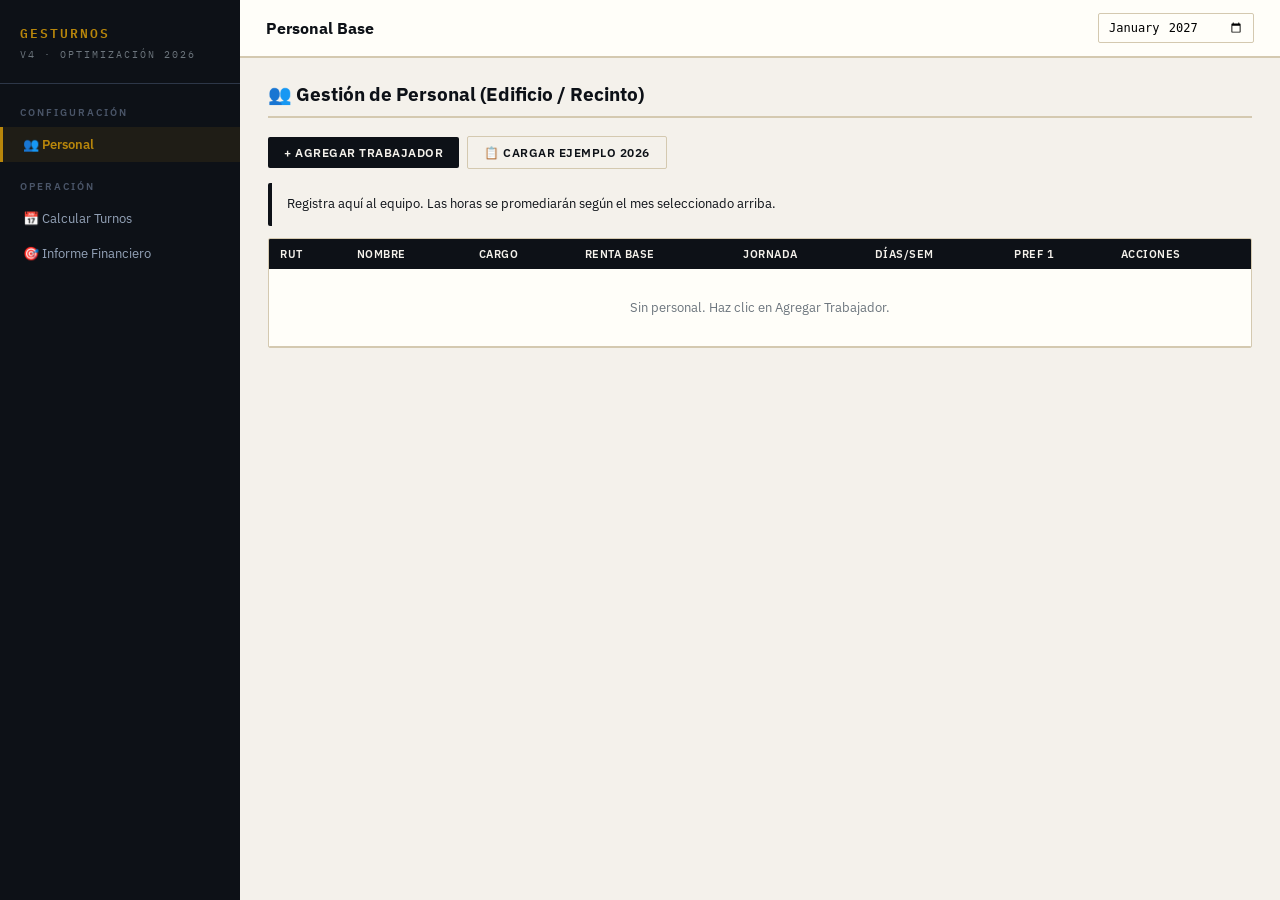
==== commit 0904de67: "Add files via upload" ====
--- a/index.html
+++ b/index.html
@@ -3,1399 +3,445 @@
 <head>
 <meta charset="UTF-8">
 <meta name="viewport" content="width=device-width, initial-scale=1.0">
-<title>GesturnoS — Ley 40 Horas 2026</title>
+<title>GesturnoS v4 — Optimización 40 Horas 2026</title>
 <link href="https://fonts.googleapis.com/css2?family=IBM+Plex+Mono:wght@400;600&family=IBM+Plex+Sans:wght@300;400;600;700&display=swap" rel="stylesheet">
 <style>
+/* CSS Optimizado */
 *{margin:0;padding:0;box-sizing:border-box}
-:root{
-  --ink:#0d1117;--paper:#f4f1eb;--rust:#c0392b;--gold:#b8860b;
-  --slate:#2c3e50;--muted:#6c757d;--line:#d4c9b0;--surface:#fffef9;
-  --success:#27ae60;--warn:#e67e22;--danger:#c0392b;
-  --mono:'IBM Plex Mono',monospace;--sans:'IBM Plex Sans',sans-serif;
-}
+:root{--ink:#0d1117;--paper:#f4f1eb;--rust:#c0392b;--gold:#b8860b;--slate:#2c3e50;--muted:#6c757d;--line:#d4c9b0;--surface:#fffef9;--success:#27ae60;--warn:#e67e22;--danger:#c0392b;--mono:'IBM Plex Mono',monospace;--sans:'IBM Plex Sans',sans-serif;}
 body{font-family:var(--sans);background:var(--paper);color:var(--ink);min-height:100vh}
 .app{display:grid;grid-template-columns:240px 1fr;min-height:100vh}
-
-/* SIDEBAR */
-.sidebar{background:var(--ink);color:var(--paper);padding:0;display:flex;flex-direction:column;position:sticky;top:0;height:100vh;overflow-y:auto}
-.logo{padding:24px 20px;border-bottom:1px solid #2d3748;font-family:var(--mono);font-size:13px;font-weight:600;letter-spacing:2px;text-transform:uppercase;color:var(--gold)}
-.logo span{display:block;font-size:10px;color:#6c757d;font-weight:400;margin-top:4px;letter-spacing:1px}
-.nav{padding:16px 0;flex:1}
-.nav-section{margin-bottom:8px}
+.sidebar{background:var(--ink);color:var(--paper);display:flex;flex-direction:column;position:sticky;top:0;height:100vh;overflow-y:auto}
+.logo{padding:22px 20px;border-bottom:1px solid #2d3748;font-family:var(--mono);font-size:13px;font-weight:600;letter-spacing:2px;text-transform:uppercase;color:var(--gold)}
+.logo span{display:block;font-size:10px;color:#6c757d;font-weight:400;margin-top:4px}
+.nav{padding:14px 0;flex:1}
 .nav-label{padding:8px 20px;font-size:10px;color:#4a5568;text-transform:uppercase;letter-spacing:2px;font-weight:600}
-.nav-btn{width:100%;padding:10px 20px;background:none;border:none;color:#94a3b8;cursor:pointer;font-family:var(--sans);font-size:13px;text-align:left;display:flex;align-items:center;gap:10px;transition:all .2s;border-left:3px solid transparent}
+.nav-btn{width:100%;padding:9px 20px;background:none;border:none;color:#94a3b8;cursor:pointer;font-family:var(--sans);font-size:13px;text-align:left;display:flex;align-items:center;gap:10px;transition:all .2s;border-left:3px solid transparent}
 .nav-btn:hover{background:rgba(255,255,255,.05);color:var(--paper)}
 .nav-btn.active{background:rgba(184,134,11,.1);border-left-color:var(--gold);color:var(--gold);font-weight:600}
-.sidebar-footer{padding:16px 20px;border-top:1px solid #2d3748;font-size:11px;color:#4a5568;font-family:var(--mono)}
-
-/* MAIN */
 .main{background:var(--paper);overflow:hidden;display:flex;flex-direction:column}
-.topbar{background:var(--surface);border-bottom:2px solid var(--line);padding:16px 32px;display:flex;align-items:center;justify-content:space-between;position:sticky;top:0;z-index:100}
-.topbar-title{font-size:18px;font-weight:700;color:var(--ink)}
-.topbar-meta{font-family:var(--mono);font-size:11px;color:var(--muted)}
-.content{flex:1;overflow-y:auto;padding:32px}
-
-/* PANELS */
+.topbar{background:var(--surface);border-bottom:2px solid var(--line);padding:13px 26px;display:flex;align-items:center;justify-content:space-between;position:sticky;top:0;z-index:100;gap:14px}
+.topbar-title{font-size:16px;font-weight:700}
+.content{flex:1;overflow-y:auto;padding:24px 28px}
 .panel{display:none}.panel.active{display:block}
-.panel-title{font-size:22px;font-weight:700;margin-bottom:24px;padding-bottom:12px;border-bottom:2px solid var(--line)}
-
-/* FORMS */
-.form-grid{display:grid;grid-template-columns:repeat(auto-fit,minmax(220px,1fr));gap:16px;margin-bottom:20px}
-.field{display:flex;flex-direction:column;gap:6px}
+.panel-title{font-size:19px;font-weight:700;margin-bottom:18px;padding-bottom:10px;border-bottom:2px solid var(--line)}
+.form-grid{display:grid;grid-template-columns:repeat(auto-fit,minmax(190px,1fr));gap:12px;margin-bottom:14px}
+.field{display:flex;flex-direction:column;gap:5px}
 .field label{font-size:11px;font-weight:600;text-transform:uppercase;letter-spacing:.5px;color:var(--muted)}
-.field input,.field select,.field textarea{padding:10px 12px;background:var(--surface);border:1px solid var(--line);border-radius:2px;font-family:var(--sans);font-size:13px;color:var(--ink);transition:border-color .2s}
-.field input:focus,.field select:focus,.field textarea:focus{outline:none;border-color:var(--gold)}
-.field textarea{resize:vertical;min-height:80px}
-
-/* BUTTONS */
-.btn{padding:10px 20px;border:none;border-radius:2px;font-family:var(--sans);font-size:12px;font-weight:600;cursor:pointer;text-transform:uppercase;letter-spacing:.5px;transition:all .2s}
+.field input,.field select{padding:8px 10px;background:var(--surface);border:1px solid var(--line);border-radius:2px;font-family:var(--sans);font-size:13px;color:var(--ink)}
+.btn{padding:8px 16px;border:none;border-radius:2px;font-family:var(--sans);font-size:12px;font-weight:600;cursor:pointer;text-transform:uppercase;letter-spacing:.5px;transition:all .2s}
 .btn-primary{background:var(--ink);color:var(--paper)}.btn-primary:hover{background:var(--slate)}
-.btn-gold{background:var(--gold);color:white}.btn-gold:hover{background:#9a7209}
+.btn-outline{background:none;border:1px solid var(--line);color:var(--ink)}.btn-outline:hover{border-color:var(--ink)}
 .btn-rust{background:var(--rust);color:white}.btn-rust:hover{background:#a93226}
-.btn-outline{background:none;border:1px solid var(--line);color:var(--ink)}.btn-outline:hover{border-color:var(--ink)}
-.btn-sm{padding:6px 14px;font-size:11px}
-.btn-ai{background:linear-gradient(135deg,#1a1a2e,#16213e);color:var(--gold);border:1px solid var(--gold);font-family:var(--mono);font-size:11px;letter-spacing:1px}
-.btn-ai:hover{background:rgba(184,134,11,.1)}
-.btn-ai.loading{opacity:.7;cursor:wait}
-.btn-row{display:flex;gap:10px;align-items:center;flex-wrap:wrap}
-
-/* TABLES */
-.table-wrap{border:1px solid var(--line);border-radius:2px;overflow:auto;margin-bottom:24px}
+.btn-sm{padding:5px 11px;font-size:11px}
+.btn-row{display:flex;gap:8px;align-items:center;flex-wrap:wrap}
+.table-wrap{border:1px solid var(--line);border-radius:2px;overflow:auto;margin-bottom:18px;background:var(--surface)}
 table{width:100%;border-collapse:collapse;font-size:13px}
-th{background:var(--ink);color:var(--paper);padding:10px 14px;text-align:left;font-size:11px;font-weight:600;text-transform:uppercase;letter-spacing:.5px;white-space:nowrap}
-td{padding:10px 14px;border-bottom:1px solid var(--line);vertical-align:middle}
-tbody tr:hover{background:rgba(184,134,11,.04)}
+th{background:var(--ink);color:var(--paper);padding:8px 11px;text-align:left;font-size:11px;font-weight:600;text-transform:uppercase;letter-spacing:.5px;white-space:nowrap}
+td{padding:8px 11px;border-bottom:1px solid var(--line);vertical-align:middle}
 .td-mono{font-family:var(--mono);font-size:12px}
-
-/* BADGES */
-.badge{display:inline-block;padding:3px 8px;border-radius:2px;font-size:11px;font-weight:600;font-family:var(--mono)}
-.badge-ok{background:#d4edda;color:#155724}.badge-warn{background:#fff3cd;color:#856404}
-.badge-danger{background:#f8d7da;color:#721c24}.badge-info{background:#d1ecf1;color:#0c5460}
-.badge-muted{background:var(--line);color:var(--muted)}
-
-/* ALERTS */
-.alert{padding:14px 18px;border-radius:2px;border-left:4px solid;margin-bottom:16px;font-size:13px;line-height:1.6}
+.badge{display:inline-block;padding:2px 6px;border-radius:2px;font-size:11px;font-weight:600;font-family:var(--mono)}
+.badge-ok{background:#d4edda;color:#155724}.badge-warn{background:#fff3cd;color:#856404}.badge-danger{background:#f8d7da;color:#721c24}.badge-muted{background:var(--line);color:var(--muted)}
+.alert{padding:11px 15px;border-radius:2px;border-left:4px solid;margin-bottom:12px;font-size:13px;line-height:1.6}
 .alert-ok{background:#d4edda;border-color:var(--success);color:#155724}
 .alert-warn{background:#fff3cd;border-color:var(--warn);color:#856404}
 .alert-danger{background:#f8d7da;border-color:var(--danger);color:#721c24}
-.alert-info{background:#d1ecf1;border-color:#0c5460;color:#0c5460}
-.alert-ai{background:linear-gradient(135deg,#0d1117,#1a1a2e);border-color:var(--gold);color:var(--paper)}
-.alert-ai strong{color:var(--gold)}
-
-/* STATS */
-.stats-row{display:grid;grid-template-columns:repeat(auto-fit,minmax(160px,1fr));gap:12px;margin-bottom:24px}
-.stat{background:var(--surface);border:1px solid var(--line);padding:16px;border-radius:2px;border-top:3px solid var(--gold)}
-.stat-val{font-size:24px;font-weight:700;font-family:var(--mono);color:var(--ink)}
-.stat-lbl{font-size:11px;color:var(--muted);text-transform:uppercase;letter-spacing:.5px;margin-top:4px}
-.stat.danger{border-top-color:var(--rust)}.stat.ok{border-top-color:var(--success)}
-
-/* CALENDAR GRID */
-.cal-grid{display:grid;grid-template-columns:auto repeat(31,minmax(36px,1fr));border:1px solid var(--line);border-radius:2px;overflow:auto;font-size:11px;font-family:var(--mono)}
-.cal-header{background:var(--ink);color:var(--paper);padding:6px 4px;text-align:center;font-weight:600;border-right:1px solid #2d3748;white-space:nowrap}
-.cal-worker{background:var(--surface);padding:6px 8px;font-size:11px;border-bottom:1px solid var(--line);border-right:1px solid var(--line);white-space:nowrap;font-weight:600}
-.cal-cell{padding:4px 2px;border-bottom:1px solid var(--line);border-right:1px solid var(--line);text-align:center;min-width:36px}
-.cal-cell.M{background:#e3f2fd;color:#1565c0}
-.cal-cell.T{background:#e8f5e9;color:#2e7d32}
-.cal-cell.N{background:#1a1a2e;color:#b8860b}
-.cal-cell.D{background:#fff3e0;color:#e65100}
-.cal-cell.libre{background:var(--line);color:var(--muted)}
-.cal-cell.festivo{background:#f3e5f5;color:#6a1b9a}
-.cal-cell.fuera{background:#fce4ec;color:#880e4f}
-.cal-cell.dom{background:var(--paper);opacity:.5}
-
-/* MODAL */
-.modal-bg{display:none;position:fixed;inset:0;background:rgba(0,0,0,.6);z-index:1000;align-items:center;justify-content:center}
+.stats-row{display:grid;grid-template-columns:repeat(auto-fit,minmax(140px,1fr));gap:9px;margin-bottom:18px}
+.stat{background:var(--surface);border:1px solid var(--line);padding:13px;border-radius:2px;border-top:3px solid var(--gold)}
+.stat-val{font-size:20px;font-weight:700;font-family:var(--mono);color:var(--ink)}
+.stat-lbl{font-size:10px;color:var(--muted);text-transform:uppercase;letter-spacing:.5px;margin-top:3px}
+.cal-grid{display:grid;border:1px solid var(--line);border-radius:2px;font-size:10px;font-family:var(--mono);min-width:700px}
+.cal-hcell{background:var(--ink);color:var(--paper);padding:4px 2px;text-align:center;font-weight:600;border-right:1px solid #2d3748;font-size:9px}
+.cal-name{background:var(--surface);padding:4px 7px;border-bottom:1px solid var(--line);border-right:1px solid var(--line);white-space:nowrap;font-weight:600;font-size:10px}
+.cal-cell{padding:3px 1px;border-bottom:1px solid var(--line);border-right:1px solid var(--line);text-align:center;min-width:26px;font-size:9px}
+.cal-cell.M{background:#bbdefb;color:#0d47a1;font-weight:700}
+.cal-cell.T{background:#c8e6c9;color:#1b5e20;font-weight:700}
+.cal-cell.N{background:#1a1a2e;color:#b8860b;font-weight:700}
+.cal-cell.P{background:#f3e5f5;color:#4a148c;font-weight:700;font-size:8px} /* Pivote Aseo */
+.modal-bg{display:none;position:fixed;inset:0;background:rgba(0,0,0,.65);z-index:1000;align-items:center;justify-content:center}
 .modal-bg.open{display:flex}
-.modal{background:var(--surface);border:1px solid var(--line);width:90%;max-width:680px;max-height:90vh;overflow-y:auto;border-radius:2px;box-shadow:0 20px 60px rgba(0,0,0,.3)}
-.modal-head{padding:20px 24px;border-bottom:1px solid var(--line);display:flex;justify-content:space-between;align-items:center}
-.modal-head h3{font-size:16px;font-weight:700}
-.modal-head button{background:none;border:none;font-size:24px;cursor:pointer;color:var(--muted);line-height:1}
-.modal-body{padding:24px}
-.modal-foot{padding:16px 24px;border-top:1px solid var(--line);display:flex;justify-content:flex-end;gap:10px}
-
-/* AI RESPONSE */
-.ai-box{background:linear-gradient(135deg,#0d1117,#1a1a2e);border:1px solid var(--gold);border-radius:2px;padding:20px;margin-bottom:24px;color:var(--paper)}
-.ai-box h4{color:var(--gold);font-family:var(--mono);font-size:12px;text-transform:uppercase;letter-spacing:1px;margin-bottom:12px}
-.ai-box p{font-size:13px;line-height:1.7;color:#cbd5e0;margin-bottom:8px}
-.ai-box ul{padding-left:16px;font-size:13px;line-height:1.8;color:#cbd5e0}
-.ai-box .ai-section{margin-bottom:16px;padding-bottom:16px;border-bottom:1px solid #2d3748}
-.ai-box .ai-section:last-child{margin-bottom:0;padding-bottom:0;border-bottom:none}
-.ai-streaming{animation:pulse 1s infinite}
-@keyframes pulse{0%,100%{opacity:.8}50%{opacity:.4}}
-
-/* PRINT */
-@media print{
-  .sidebar,.topbar,.no-print{display:none!important}
-  .main{display:block}
-  .content{padding:0}
-  .print-doc{padding:40px;font-family:Arial,sans-serif;font-size:12px;color:#000}
-  .print-doc h1{font-size:18px;margin-bottom:4px}
-  .print-doc table{width:100%;border-collapse:collapse;margin-top:16px}
-  .print-doc th,td{border:1px solid #999;padding:6px;font-size:11px}
-  .print-doc .firma-block{margin-top:40px;display:flex;gap:60px}
-  .print-doc .firma-line{border-top:1px solid #000;padding-top:4px;width:200px;font-size:10px}
-}
-
-/* MISC */
-.section-divider{border:none;border-top:1px solid var(--line);margin:24px 0}
-.chip{display:inline-flex;align-items:center;gap:4px;background:var(--line);padding:4px 10px;border-radius:20px;font-size:11px;font-weight:600;cursor:pointer}
-.chip.M{background:#bbdefb;color:#1565c0}.chip.T{background:#c8e6c9;color:#2e7d32}.chip.N{background:#1a1a2e;color:var(--gold)}
-.loading-dots::after{content:'';animation:dots 1.2s steps(3,end) infinite}
-@keyframes dots{0%{content:''}33%{content:'.'}66%{content:'..'}100%{content:'...'}}
-.tag-libre{color:var(--muted);font-style:italic}
+.modal{background:var(--surface);border:1px solid var(--line);width:92%;max-width:680px;border-radius:3px;box-shadow:0 20px 60px rgba(0,0,0,.35)}
+.modal-head{padding:16px 20px;border-bottom:1px solid var(--line);display:flex;justify-content:space-between;align-items:center}
+.modal-body{padding:20px}
+.modal-foot{padding:13px 20px;border-top:1px solid var(--line);display:flex;justify-content:flex-end;gap:8px}
+.bloque{border:1px solid var(--line);border-radius:2px;margin-bottom:14px;overflow:hidden;background:var(--surface)}
+.bloque-head{background:var(--ink);color:var(--paper);padding:9px 14px;font-size:11px;font-weight:700;text-transform:uppercase;letter-spacing:.5px}
+.bloque-body{padding:14px}
+.chip{display:inline-flex;align-items:center;gap:3px;background:var(--line);padding:2px 7px;border-radius:10px;font-size:11px;font-weight:600}
+.chip.M{background:#bbdefb;color:#0d47a1}.chip.T{background:#c8e6c9;color:#1b5e20}.chip.N{background:#1a1a2e;color:var(--gold)}
+.prog-bar{height:7px;background:#e0e0e0;border-radius:4px;overflow:hidden;margin-top:3px;width:100%}
+.prog-fill{height:100%;border-radius:4px;transition:width .4s}
+.prog-ok{background:var(--success)}.prog-warn{background:var(--warn)}.prog-over{background:var(--rust)}
 </style>
 </head>
 <body>
 <div class="app">
-
-<!-- SIDEBAR -->
 <aside class="sidebar">
-  <div class="logo">GesturnoS<span>Ley 40 Horas · Chile 2026</span></div>
+  <div class="logo">GesturnoS<span>V4 · Optimización 2026</span></div>
   <nav class="nav">
-    <div class="nav-section">
-      <div class="nav-label">Principal</div>
-      <button class="nav-btn active" onclick="showPanel('empresas')">🏢 Empresas</button>
-      <button class="nav-btn" onclick="showPanel('personal')">👥 Personal</button>
-      <button class="nav-btn" onclick="showPanel('turnos')">📅 Turnos IA</button>
-    </div>
-    <div class="nav-section">
-      <div class="nav-label">Documentos</div>
-      <button class="nav-btn" onclick="showPanel('reportes')">🖨️ Reportes</button>
-      <button class="nav-btn" onclick="showPanel('historial')">📚 Historial</button>
-    </div>
-    <div class="nav-section">
-      <div class="nav-label">Referencia</div>
-      <button class="nav-btn" onclick="showPanel('calculos')">💰 Calculadora</button>
-      <button class="nav-btn" onclick="showPanel('normativa')">⚖️ Normativa</button>
-    </div>
+    <div class="nav-label">Configuración</div>
+    <button class="nav-btn active" onclick="nav('personal')">👥 Personal</button>
+    <div class="nav-label" style="margin-top:10px">Operación</div>
+    <button class="nav-btn" onclick="nav('turnos')">📅 Calcular Turnos</button>
+    <button class="nav-btn" onclick="nav('asesor')">🎯 Informe Financiero</button>
   </nav>
-  <div class="sidebar-footer">v2.0 · 42h desde 26/04/2026</div>
 </aside>
-
-<!-- MAIN -->
 <main class="main">
   <div class="topbar">
-    <div>
-      <div class="topbar-title" id="pageTitle">Empresas</div>
-      <div class="topbar-meta" id="pageSubtitle">Selecciona o crea una empresa</div>
-    </div>
-    <div class="btn-row no-print">
-      <select id="globalCompanySelect" style="padding:8px 12px;border:1px solid var(--line);border-radius:2px;font-size:12px;background:var(--surface)" onchange="globalCompanyChange()">
-        <option value="">— Empresa —</option>
-      </select>
-      <span id="topbarMes" style="font-family:var(--mono);font-size:12px;color:var(--muted)"></span>
+    <div class="topbar-title" id="pageTitle">Personal Base</div>
+    <div class="btn-row">
+      <input type="month" id="mesGlobal" style="padding:6px 9px;border:1px solid var(--line);border-radius:2px;font-size:12px;background:var(--surface)" onchange="onMesGlobalChange()">
     </div>
   </div>
-
   <div class="content">
 
-    <!-- PANEL EMPRESAS -->
-    <div class="panel active" id="panel-empresas">
-      <div class="panel-title">🏢 Empresas</div>
-      <div class="btn-row" style="margin-bottom:20px">
-        <button class="btn btn-primary" onclick="openModal('modalEmpresa')">+ Nueva Empresa</button>
+    <div class="panel active" id="panel-personal">
+      <div class="panel-title">👥 Gestión de Personal (Edificio / Recinto)</div>
+      <div class="btn-row" style="margin-bottom:14px">
+        <button class="btn btn-primary" onclick="openM('mTrab')">+ Agregar Trabajador</button>
+        <button class="btn btn-outline" onclick="cargarEjemplo()">📋 Cargar Ejemplo 2026</button>
       </div>
-      <div class="table-wrap">
-        <table>
-          <thead><tr><th>Nombre</th><th>RUT/ID</th><th>Contacto</th><th>Trabajadores</th><th>Creado</th><th></th></tr></thead>
-          <tbody id="tbEmpresaas"></tbody>
-        </table>
+      <div class="alert alert-info">Registra aquí al equipo. Las horas se promediarán según el mes seleccionado arriba.</div>
+      <div class="table-wrap"><table><thead><tr><th>RUT</th><th>Nombre</th><th>Cargo</th><th>Renta Base</th><th>Jornada</th><th>Días/Sem</th><th>Pref 1</th><th>Acciones</th></tr></thead><tbody id="tbPersonal"></tbody></table></div>
+    </div>
+
+    <div class="panel" id="panel-turnos">
+      <div class="panel-title">📅 Optimizador Lógico de Turnos</div>
+      <div class="bloque"><div class="bloque-head">Ajustes del Mes</div><div class="bloque-body">
+        <div style="font-size:12px;margin-bottom:10px;color:var(--muted)">Ausencias del mes (Selecciona trabajador):</div>
+        <div class="form-grid" id="ausGrid"></div>
+        
+        <div style="font-size:12px;margin:15px 0 10px;color:var(--muted)">Turnos Obligatorios con Cruce de 30 Minutos (Ley 40h):</div>
+        <div class="btn-row" style="margin-bottom:15px">
+          <label style="font-size:12px"><input type="checkbox" id="ckM" checked disabled> <span class="chip M">☀️ Mañana (08:00–15:30)</span></label>
+          <label style="font-size:12px"><input type="checkbox" id="ckT" checked disabled> <span class="chip T">🌤 Tarde (15:00–22:30)</span></label>
+          <label style="font-size:12px"><input type="checkbox" id="ckN" checked disabled> <span class="chip N">🌙 Noche (22:00–08:30)</span></label>
+        </div>
+        <button class="btn btn-primary" onclick="generarTurnos()">⚡ Optimizar Malla Mensual</button>
+      </div></div>
+      <div id="turnResult"></div>
+    </div>
+
+    <div class="panel" id="panel-asesor">
+      <div class="panel-title">🎯 Informe Financiero y Operativo</div>
+      <div id="informeResult"><div class="alert alert-warn">Debes "Optimizar Malla Mensual" en la pestaña Turnos para generar este reporte financiero.</div></div>
+    </div>
+
+  </div>
+</main>
+</div>
+
+<div class="modal-bg" id="mTrab">
+  <div class="modal">
+    <div class="modal-head"><h3 id="mTTit">Nuevo Trabajador</h3><button style="background:none;border:none;font-size:20px;cursor:pointer" onclick="closeM('mTrab')">×</button></div>
+    <div class="modal-body"><input type="hidden" id="mTId">
+      <div class="form-grid">
+        <div class="field"><label>RUT *</label><input id="mTRut" placeholder="12.345.678-9"></div>
+        <div class="field"><label>Nombre *</label><input id="mTNombre"></div>
+        <div class="field"><label>Cargo</label><select id="mTCargo"><option>Conserje</option><option>Nochero</option><option>Aseo</option></select></div>
+        <div class="field"><label>Renta Base ($)</label><input id="mTRenta" type="number" value="539000"></div>
+        <div class="field"><label>Jornada (Ley 21.561)</label><select id="mTJornada"><option value="42">42h (Año 2026)</option><option value="40">40h (Año 2028)</option></select></div>
+        <div class="field"><label>Días / Semana</label><select id="mTDias"><option value="5">5 Días (Lun-Vie)</option><option value="6">6 Días (Incluye Sáb)</option></select></div>
+        <div class="field"><label>Preferencia Turno</label><select id="mTPref1"><option value="">Sin preferencia</option><option value="M">Mañana</option><option value="T">Tarde</option><option value="N">Noche</option></select></div>
       </div>
-    </div>
-
-    <!-- PANEL PERSONAL -->
-    <div class="panel" id="panel-personal">
-      <div class="panel-title">👥 Personal</div>
-      <div class="btn-row" style="margin-bottom:20px">
-        <button class="btn btn-primary" onclick="openModal('modalTrabajador')">+ Agregar Trabajador</button>
-        <button class="btn btn-outline" onclick="importarEjemplo()">📋 Cargar Ejemplo</button>
-      </div>
-      <div class="table-wrap">
-        <table>
-          <thead>
-            <tr>
-              <th>RUT</th><th>Nombre</th><th>Cargo</th><th>Renta</th><th>Jornada</th><th>Días/Sem</th>
-              <th>Pref 1</th><th>Pref 2</th><th>Ausencia</th><th></th>
-            </tr>
-          </thead>
-          <tbody id="tbPersonal"></tbody>
-        </table>
-      </div>
-    </div>
-
-    <!-- PANEL TURNOS IA -->
-    <div class="panel" id="panel-turnos">
-      <div class="panel-title">📅 Optimizador Inteligente de Turnos</div>
-
-      <div class="form-grid" style="max-width:700px">
-        <div class="field">
-          <label>Mes a programar</label>
-          <input type="month" id="mesTurnos">
-        </div>
-        <div class="field">
-          <label>Cobertura horaria inicio</label>
-          <input type="time" id="cobInicio" value="00:00">
-        </div>
-        <div class="field">
-          <label>Cobertura horaria fin</label>
-          <input type="time" id="cobFin" value="23:59">
-        </div>
-      </div>
-
-      <div style="margin-bottom:20px">
-        <div style="font-size:11px;font-weight:600;text-transform:uppercase;letter-spacing:.5px;color:var(--muted);margin-bottom:10px">Turnos disponibles</div>
-        <div class="btn-row">
-          <label style="display:flex;align-items:center;gap:6px;cursor:pointer;font-size:13px">
-            <input type="checkbox" id="ckM" checked> <span class="chip M">☀️ Mañana 08:00–15:15</span>
-          </label>
-          <label style="display:flex;align-items:center;gap:6px;cursor:pointer;font-size:13px">
-            <input type="checkbox" id="ckT" checked> <span class="chip T">🌤 Tarde 15:00–22:15</span>
-          </label>
-          <label style="display:flex;align-items:center;gap:6px;cursor:pointer;font-size:13px">
-            <input type="checkbox" id="ckN" checked> <span class="chip N">🌙 Noche 22:00–08:15</span>
-          </label>
-        </div>
-      </div>
-
-      <div class="btn-row" style="margin-bottom:28px">
-        <button class="btn btn-primary" onclick="generarTurnos()">⚡ Calcular Turnos</button>
-        <button class="btn btn-ai" id="btnIA" onclick="analizarConIA()">✦ Analizar con IA</button>
-        <button class="btn btn-outline" onclick="guardarMes()">💾 Guardar Mes</button>
-      </div>
-
-      <div id="iaBox" style="display:none"></div>
-      <div id="turnResult"></div>
-    </div>
-
-    <!-- PANEL REPORTES -->
-    <div class="panel" id="panel-reportes">
-      <div class="panel-title">🖨️ Reportes y Documentos</div>
-      <p style="color:var(--muted);font-size:13px;margin-bottom:24px">Genera documentos legales del mes calculado. Usa el panel de Turnos IA primero.</p>
-
-      <div style="display:grid;grid-template-columns:repeat(auto-fit,minmax(240px,1fr));gap:16px">
-        <div style="border:1px solid var(--line);padding:20px;border-radius:2px;border-top:3px solid var(--gold)">
-          <div style="font-weight:700;margin-bottom:8px">📋 Resumen Mensual</div>
-          <p style="font-size:13px;color:var(--muted);margin-bottom:16px">Tabla completa de turnos + estadísticas + análisis IA</p>
-          <button class="btn btn-outline btn-sm" onclick="imprimirResumen()">Imprimir / PDF</button>
-        </div>
-        <div style="border:1px solid var(--line);padding:20px;border-radius:2px;border-top:3px solid var(--gold)">
-          <div style="font-weight:700;margin-bottom:8px">📄 Avisos a Trabajadores</div>
-          <p style="font-size:13px;color:var(--muted);margin-bottom:16px">Carta individual con horario del mes para firma</p>
-          <button class="btn btn-outline btn-sm" onclick="imprimirAvisos()">Imprimir / PDF</button>
-        </div>
-        <div style="border:1px solid var(--line);padding:20px;border-radius:2px;border-top:3px solid var(--rust)">
-          <div style="font-weight:700;margin-bottom:8px">⏰ Pactos Horas Extras</div>
-          <p style="font-size:13px;color:var(--muted);margin-bottom:16px">Solo trabajadores con horas extras asignadas</p>
-          <button class="btn btn-outline btn-sm" onclick="imprimirPactos()">Imprimir / PDF</button>
-        </div>
-        <div style="border:1px solid var(--line);padding:20px;border-radius:2px;border-top:3px solid var(--slate)">
-          <div style="font-weight:700;margin-bottom:8px">💾 Exportar JSON</div>
-          <p style="font-size:13px;color:var(--muted);margin-bottom:16px">Backup de todos los datos de la empresa</p>
-          <button class="btn btn-outline btn-sm" onclick="exportarJSON()">Descargar</button>
-        </div>
-      </div>
-    </div>
-
-    <!-- PANEL HISTORIAL -->
-    <div class="panel" id="panel-historial">
-      <div class="panel-title">📚 Historial de Meses</div>
-      <div id="historialContent"></div>
-    </div>
-
-    <!-- PANEL CALCULOS -->
-    <div class="panel" id="panel-calculos">
-      <div class="panel-title">💰 Calculadora de Remuneraciones</div>
-      <div style="max-width:600px">
-        <div class="form-grid">
-          <div class="field">
-            <label>Sueldo base mensual ($)</label>
-            <input type="number" id="cSueldo" value="539000">
-          </div>
-          <div class="field">
-            <label>Jornada semanal</label>
-            <select id="cJornada">
-              <option value="42">42 horas (2026)</option>
-              <option value="40">40 horas (2028)</option>
-              <option value="44">44 horas (hasta abr 2026)</option>
-            </select>
-          </div>
-          <div class="field">
-            <label>Horas extras en el mes</label>
-            <input type="number" id="cExtras" value="0" min="0" max="48">
-          </div>
-          <div class="field">
-            <label>Días trabajados en el mes</label>
-            <input type="number" id="cDias" value="22" min="1" max="31">
-          </div>
-        </div>
-        <button class="btn btn-primary" onclick="calcularRemun()" style="margin-bottom:24px">Calcular</button>
-        <div id="calcResult"></div>
-      </div>
-    </div>
-
-    <!-- PANEL NORMATIVA -->
-    <div class="panel" id="panel-normativa">
-      <div class="panel-title">⚖️ Normativa Ley 40 Horas 2026</div>
-      <div style="display:grid;grid-template-columns:repeat(auto-fit,minmax(280px,1fr));gap:16px;max-width:900px">
-        <div style="border:1px solid var(--line);padding:20px;border-radius:2px">
-          <div style="font-weight:700;color:var(--gold);margin-bottom:12px;font-family:var(--mono);font-size:12px;text-transform:uppercase">📅 Cronograma Gradual</div>
-          <table style="font-size:12px"><tr><td style="padding:4px 0">✅ Abr 2024</td><td style="padding:4px 8px;font-family:var(--mono);font-weight:700">44 h</td><td style="font-size:11px;color:var(--muted)">Completado</td></tr><tr style="background:rgba(184,134,11,.08)"><td style="padding:4px 0">⏰ Abr 2026</td><td style="padding:4px 8px;font-family:var(--mono);font-weight:700">42 h</td><td style="font-size:11px;color:var(--warn)">VIGENTE HOY</td></tr><tr><td style="padding:4px 0">🎯 Abr 2028</td><td style="padding:4px 8px;font-family:var(--mono);font-weight:700">40 h</td><td style="font-size:11px;color:var(--muted)">Meta final</td></tr></table>
-        </div>
-        <div style="border:1px solid var(--line);padding:20px;border-radius:2px">
-          <div style="font-weight:700;color:var(--gold);margin-bottom:12px;font-family:var(--mono);font-size:12px;text-transform:uppercase">⏰ Horas Extras</div>
-          <ul style="font-size:13px;padding-left:16px;line-height:2;color:var(--slate)">
-            <li>Máx <b>2 h extras/día</b></li>
-            <li>Máx <b>12 h extras/semana</b></li>
-            <li>Máx <b>52 h totales/semana</b></li>
-            <li>Recargo mínimo <b>50%</b> s/hora ordinaria</li>
-            <li>Pacto escrito máx <b>3 meses</b></li>
-            <li>Compensación: 1h extra = 1,5h descanso</li>
-          </ul>
-        </div>
-        <div style="border:1px solid var(--line);padding:20px;border-radius:2px">
-          <div style="font-weight:700;color:var(--gold);margin-bottom:12px;font-family:var(--mono);font-size:12px;text-transform:uppercase">😴 Descansos</div>
-          <ul style="font-size:13px;padding-left:16px;line-height:2;color:var(--slate)">
-            <li>Mínimo <b>12 h entre jornadas</b></li>
-            <li>Colación mínima <b>30 min</b> (no computable)</li>
-            <li>1 día libre cada <b>6 trabajados</b></li>
-            <li>Comercio: <b>2 domingos libres/mes</b></li>
-            <li>Banda horaria cuidadores: <b>±1 hora</b></li>
-          </ul>
-        </div>
-        <div style="border:1px solid var(--line);padding:20px;border-radius:2px">
-          <div style="font-weight:700;color:var(--gold);margin-bottom:12px;font-family:var(--mono);font-size:12px;text-transform:uppercase">💰 IMM & Gratificación 2026</div>
-          <ul style="font-size:13px;padding-left:16px;line-height:2;color:var(--slate)">
-            <li>IMM adultos: <b>$539.000</b> (ene 2026)</li>
-            <li>IMM menores/+65: <b>$402.082</b></li>
-            <li>Gratificación Art.50: tope <b>~$213.437/mes</b></li>
-            <li>Gratificación Art.47: 30% utilidades</li>
-          </ul>
-        </div>
-        <div style="border:1px solid var(--line);padding:20px;border-radius:2px">
-          <div style="font-weight:700;color:var(--gold);margin-bottom:12px;font-family:var(--mono);font-size:12px;text-transform:uppercase">🔒 Resolución 38 DT</div>
-          <ul style="font-size:13px;padding-left:16px;line-height:2;color:var(--slate)">
-            <li>Biometría o dispositivo unívoco</li>
-            <li>Reloj sincronizado con hora oficial Chile</li>
-            <li>Registros inalterables + log auditoría</li>
-            <li>Comprobante email inmediato al trabajador</li>
-            <li>Datos disponibles <b>5 años</b></li>
-          </ul>
-        </div>
-        <div style="border:1px solid var(--line);padding:20px;border-radius:2px">
-          <div style="font-weight:700;color:var(--gold);margin-bottom:12px;font-family:var(--mono);font-size:12px;text-transform:uppercase">🛡️ Guardias (Cond. Especiales)</div>
-          <ul style="font-size:13px;padding-left:16px;line-height:2;color:var(--slate)">
-            <li>Ciclo 4×4 (4 días trabajo / 4 descanso)</li>
-            <li>Máx <b>12 h presencia</b> en puesto</li>
-            <li>Máx <b>11 h trabajo efectivo</b></li>
-            <li>Promedio 42 h/sem en el ciclo</li>
-            <li>Hasta 9 días descanso adicional/año (DS 48)</li>
-          </ul>
-        </div>
-      </div>
-    </div>
-
-  </div><!-- /content -->
-</main>
-</div><!-- /app -->
-
-<!-- MODAL EMPRESA -->
-<div class="modal-bg" id="modalEmpresa">
-  <div class="modal">
-    <div class="modal-head"><h3>Nueva Empresa</h3><button onclick="closeModal('modalEmpresa')">×</button></div>
-    <div class="modal-body">
-      <div class="form-grid">
-        <div class="field"><label>Nombre *</label><input id="mENombre" placeholder="Edificio Las Hualtatas" required></div>
-        <div class="field"><label>RUT / ID</label><input id="mERut" placeholder="76.123.456-7"></div>
-        <div class="field"><label>Contacto</label><input id="mEContacto" placeholder="Administrador"></div>
-        <div class="field"><label>Email</label><input id="mEEmail" type="email" placeholder="admin@empresa.cl"></div>
-      </div>
-    </div>
-    <div class="modal-foot">
-      <button class="btn btn-outline" onclick="closeModal('modalEmpresa')">Cancelar</button>
-      <button class="btn btn-primary" onclick="agregarEmpresa()">Crear Empresa</button>
-    </div>
+      <p style="font-size:10px;color:var(--muted);margin-top:10px">Nota: Personal de "Aseo" será usado automáticamente por el motor como PIVOTE (30 min) en los cruces de turno para cubrir colación y puerta, optimizando el recurso.</p>
+    </div>
+    <div class="modal-foot"><button class="btn btn-outline" onclick="closeM('mTrab')">Cancelar</button><button class="btn btn-primary" onclick="guardarTrabajador()">Guardar</button></div>
   </div>
 </div>
 
-<!-- MODAL TRABAJADOR -->
-<div class="modal-bg" id="modalTrabajador">
-  <div class="modal">
-    <div class="modal-head"><h3>Nuevo Trabajador</h3><button onclick="closeModal('modalTrabajador')">×</button></div>
-    <div class="modal-body">
-      <div class="form-grid">
-        <div class="field"><label>RUT *</label><input id="mTRut" placeholder="12.345.678-9"></div>
-        <div class="field"><label>Nombre completo *</label><input id="mTNombre" placeholder="Juan Pérez Castro"></div>
-        <div class="field"><label>Cargo *</label>
-          <select id="mTCargo">
-            <option>Conserje</option><option>Nochero</option><option>Guardia</option><option>Aseo</option><option>Otro</option>
-          </select>
-        </div>
-        <div class="field"><label>Renta mensual ($) *</label><input id="mTRenta" type="number" value="539000"></div>
-        <div class="field"><label>Jornada semanal</label>
-          <select id="mTJornada">
-            <option value="42">42 Horas (2026)</option>
-            <option value="40">40 Horas</option>
-            <option value="44">44 Horas</option>
-          </select>
-        </div>
-        <div class="field"><label>Días a la semana</label>
-          <select id="mTDias">
-            <option value="5">5 Días (Lun-Vie)</option>
-            <option value="6">6 Días (incl. Sáb)</option>
-          </select>
-        </div>
-        <div class="field"><label>Preferencia 1</label>
-          <select id="mTPref1"><option value="">Sin preferencia</option><option value="M">Mañana</option><option value="T">Tarde</option><option value="N">Noche</option></select>
-        </div>
-        <div class="field"><label>Preferencia 2</label>
-          <select id="mTPref2"><option value="">Sin preferencia</option><option value="M">Mañana</option><option value="T">Tarde</option><option value="N">Noche</option></select>
-        </div>
-        <div class="field"><label>Ausencia</label>
-          <select id="mTAusenciaTipo"><option value="">Sin ausencia</option><option value="Vacaciones">Vacaciones</option><option value="Licencia">Licencia Médica</option><option value="Permiso">Permiso</option></select>
-        </div>
-        <div class="field"><label>Días de ausencia</label>
-          <input id="mTAusenciaDias" type="number" value="0" min="0" max="31" placeholder="0">
-        </div>
-      </div>
-    </div>
-    <div class="modal-foot">
-      <button class="btn btn-outline" onclick="closeModal('modalTrabajador')">Cancelar</button>
-      <button class="btn btn-primary" onclick="agregarTrabajador()">Guardar</button>
-    </div>
-  </div>
-</div>
-
-<!-- PRINT AREA (hidden, used for print) -->
-<div id="printArea" style="display:none"></div>
-
 <script>
-// ============================================================
-// CONSTANTES LEGALES 2026
-// ============================================================
-const LEY = {
-  jornadaMax: 42,        // horas semanales desde 26/04/2026
-  extrasMaxDia: 2,
-  extrasMaxSemana: 12,
-  extrasMaxMes: 48,      // conservador
-  descansMinEntre: 12,   // horas entre jornadas
-  recargo: 1.5,          // 50% recargo horas extras
-  imm: 539000,
-  immReducido: 402082,
-  gratTopeMensual: 213437, // 4.75 IMM / 12
-  colacionMin: 30,       // minutos
+// LEY Y CONSTANTES (2026)
+const LEY = { jornadaMax: 42, extrasMaxDia: 2, extrasMaxSemana: 12, descansMin: 12, recargo: 1.5, imm: 539000, gratTope: 213437 };
+// TURNOS CON CRUCE DE 30 MIN
+const T = {
+  M: { n: 'Mañana', e: '08:00', s: '15:30', h: 7.5 },
+  T: { n: 'Tarde', e: '15:00', s: '22:30', h: 7.5 },
+  N: { n: 'Noche', e: '22:00', s: '08:30', h: 10.5 }
 };
-
-const TURNOS = {
-  M: { nombre:'Mañana', entrada:'08:00', salida:'15:15', colacion:'12:00', horasEfectivas: 6.75 },
-  T: { nombre:'Tarde',  entrada:'15:00', salida:'22:15', colacion:'18:00', horasEfectivas: 6.75 },
-  N: { nombre:'Noche',  entrada:'22:00', salida:'08:15', colacion:'02:00', horasEfectivas: 9.75 },
-};
-
-const DIAS_SEMANA = ['Dom','Lun','Mar','Mié','Jue','Vie','Sáb'];
-
-// ============================================================
-// STATE
-// ============================================================
-let state = {
-  empresas: [],
-  workers: {},      // { empresaId: [worker...] }
-  schedules: {},    // { empresaId_mesKey: result }
-  currentEmpresa: null,
-  lastSchedule: null,
-};
-
-function saveState() {
-  try { localStorage.setItem('gesturnosV2', JSON.stringify(state)); } catch(e){}
-}
-function loadState() {
-  try {
-    const s = localStorage.getItem('gesturnosV2');
-    if (s) state = { ...state, ...JSON.parse(s) };
-  } catch(e){}
-}
-
-// ============================================================
-// UI HELPERS
-// ============================================================
-function showPanel(name) {
-  document.querySelectorAll('.panel').forEach(p => p.classList.remove('active'));
-  document.querySelectorAll('.nav-btn').forEach(b => b.classList.remove('active'));
-  document.getElementById('panel-' + name).classList.add('active');
-  document.querySelectorAll('.nav-btn').forEach(b => {
-    if (b.textContent.toLowerCase().includes(name.slice(0,4))) b.classList.add('active');
-  });
-  const titles = {
-    empresas:'Empresas', personal:'Personal', turnos:'Optimizador Inteligente de Turnos',
-    reportes:'Reportes y Documentos', historial:'Historial de Meses',
-    calculos:'Calculadora de Remuneraciones', normativa:'Normativa Ley 40 Horas 2026'
+const DSW = ['Dom','Lun','Mar','Mié','Jue','Vie','Sáb'];
+
+let S = { workers: [], ausencias: {}, lastSched: null };
+function sv() { localStorage.setItem('gv4', JSON.stringify(S)); }
+function ld() { const d = localStorage.getItem('gv4'); if(d) S = {...S, ...JSON.parse(d)}; }
+function clp(n) { return '$' + Math.round(n).toLocaleString('es-CL'); }
+
+function openM(id) { document.getElementById(id).classList.add('open'); }
+function closeM(id) { document.getElementById(id).classList.remove('open'); }
+function nav(p) {
+  document.querySelectorAll('.panel').forEach(x => x.classList.remove('active'));
+  document.querySelectorAll('.nav-btn').forEach(x => x.classList.remove('active'));
+  document.getElementById('panel-'+p).classList.add('active');
+  const btn = [...document.querySelectorAll('.nav-btn')].find(b => b.getAttribute('onclick').includes(p));
+  if(btn) btn.classList.add('active');
+  if(p==='personal') renPersonal();
+  if(p==='turnos') renAusGrid();
+  if(p==='asesor') renderAsesorMatematico();
+}
+
+// INICIALIZACIÓN FECHA
+document.addEventListener('DOMContentLoaded', () => {
+  ld();
+  const next = new Date(); next.setMonth(next.getMonth() + 1);
+  if(!document.getElementById('mesGlobal').value) document.getElementById('mesGlobal').value = next.toISOString().slice(0,7);
+  nav('personal');
+});
+
+function onMesGlobalChange() { renAusGrid(); }
+
+// --- PERSONAL CRUD ---
+function renPersonal() {
+  const tb = document.getElementById('tbPersonal');
+  if(!S.workers.length) { tb.innerHTML = '<tr><td colspan="8" style="text-align:center;padding:30px;color:var(--muted)">Sin personal. Haz clic en Agregar Trabajador.</td></tr>'; return; }
+  tb.innerHTML = S.workers.map(w => `<tr>
+    <td class="td-mono">${w.rut}</td><td><strong>${w.nombre}</strong></td>
+    <td><span class="badge badge-muted">${w.cargo}</span></td><td class="td-mono">${clp(w.renta)}</td>
+    <td class="td-mono">${w.jornada}h</td><td>${w.dias}d</td>
+    <td><span class="chip ${w.pref1||''}">${w.pref1||'-'}</span></td>
+    <td><button class="btn btn-outline btn-sm" onclick="editTrab(${w.id})">Editar</button> <button class="btn btn-rust btn-sm" onclick="elimTrab(${w.id})">✕</button></td>
+  </tr>`).join('');
+}
+function editTrab(id) {
+  const w = S.workers.find(x => x.id === id);
+  document.getElementById('mTId').value = id; document.getElementById('mTTit').textContent = 'Editar Trabajador';
+  document.getElementById('mTRut').value = w.rut; document.getElementById('mTNombre').value = w.nombre;
+  document.getElementById('mTCargo').value = w.cargo; document.getElementById('mTRenta').value = w.renta;
+  document.getElementById('mTJornada').value = w.jornada; document.getElementById('mTDias').value = w.dias;
+  document.getElementById('mTPref1').value = w.pref1 || ''; openM('mTrab');
+}
+function guardarTrabajador() {
+  const datos = {
+    rut: document.getElementById('mTRut').value, nombre: document.getElementById('mTNombre').value,
+    cargo: document.getElementById('mTCargo').value, renta: parseFloat(document.getElementById('mTRenta').value)||LEY.imm,
+    jornada: parseInt(document.getElementById('mTJornada').value), dias: parseInt(document.getElementById('mTDias').value),
+    pref1: document.getElementById('mTPref1').value
   };
-  document.getElementById('pageTitle').textContent = titles[name] || name;
-
-  if (name === 'empresas') renderEmpresaas();
-  if (name === 'personal') renderPersonal();
-  if (name === 'turnos') initTurnos();
-  if (name === 'historial') renderHistorial();
-}
-
-function openModal(id) { document.getElementById(id).classList.add('open'); }
-function closeModal(id) { document.getElementById(id).classList.remove('open'); }
-
-function globalCompanyChange() {
-  const v = document.getElementById('globalCompanySelect').value;
-  state.currentEmpresa = v ? parseInt(v) : null;
-  saveState();
-  renderPersonal();
-}
-
-function updateGlobalSelect() {
-  const sel = document.getElementById('globalCompanySelect');
-  sel.innerHTML = '<option value="">— Empresa —</option>' +
-    state.empresas.map(e => `<option value="${e.id}" ${e.id === state.currentEmpresa?'selected':''}>${e.nombre}</option>`).join('');
-}
-
-// ============================================================
-// EMPRESAS
-// ============================================================
-function agregarEmpresa() {
-  const nombre = document.getElementById('mENombre').value.trim();
-  if (!nombre) { alert('Ingresa el nombre de la empresa'); return; }
-  const emp = {
-    id: Date.now(),
-    nombre,
-    rut: document.getElementById('mERut').value,
-    contacto: document.getElementById('mEContacto').value,
-    email: document.getElementById('mEEmail').value,
-    creado: new Date().toLocaleDateString('es-CL'),
-  };
-  state.empresas.push(emp);
-  state.workers[emp.id] = [];
-  state.currentEmpresa = emp.id;
-  saveState();
-  closeModal('modalEmpresa');
-  document.getElementById('mENombre').value = '';
-  renderEmpresaas();
-  updateGlobalSelect();
-}
-
-function eliminarEmpresa(id) {
-  if (!confirm('¿Eliminar empresa y TODOS sus datos?')) return;
-  state.empresas = state.empresas.filter(e => e.id !== id);
-  delete state.workers[id];
-  if (state.currentEmpresa === id) state.currentEmpresa = null;
-  saveState();
-  renderEmpresaas();
-  updateGlobalSelect();
-}
-
-function renderEmpresaas() {
-  const tb = document.getElementById('tbEmpresaas');
-  if (!state.empresas.length) {
-    tb.innerHTML = '<tr><td colspan="6" style="text-align:center;padding:40px;color:var(--muted)">No hay empresas. Crea una para comenzar.</td></tr>';
-    return;
+  const idStr = document.getElementById('mTId').value;
+  if(idStr) { const idx = S.workers.findIndex(x=>x.id==idStr); S.workers[idx] = {...S.workers[idx], ...datos}; }
+  else { S.workers.push({id: Date.now(), ...datos}); }
+  sv(); closeM('mTrab'); document.getElementById('mTId').value=''; ['mTRut','mTNombre'].forEach(id=>document.getElementById(id).value=''); renPersonal();
+}
+function elimTrab(id) { if(confirm('¿Eliminar?')) { S.workers = S.workers.filter(w=>w.id!==id); sv(); renPersonal(); } }
+function cargarEjemplo() {
+  S.workers = [
+    {id:1, rut:'12.222.456-3', nombre:'Juan Pérez (Conserje)', cargo:'Conserje', renta:539000, jornada:42, dias:5, pref1:'M'},
+    {id:2, rut:'13.333.234-1', nombre:'Pedro González (Conserje)', cargo:'Conserje', renta:539000, jornada:42, dias:5, pref1:'T'},
+    {id:3, rut:'11.122.456-4', nombre:'Juana Andrade (Nochero)', cargo:'Nochero', renta:550000, jornada:42, dias:5, pref1:'N'},
+    {id:4, rut:'17.773.234-2', nombre:'María Soto (Aseo/Pivote)', cargo:'Aseo', renta:539000, jornada:42, dias:5, pref1:'M'},
+  ]; sv(); renPersonal();
+}
+
+// --- AUSENCIAS ---
+function ausKey() { return document.getElementById('mesGlobal').value; }
+function setAus(wid, dias) { const k = ausKey(); if(!S.ausencias[k]) S.ausencias[k]={}; if(!parseInt(dias)) delete S.ausencias[k][wid]; else S.ausencias[k][wid] = parseInt(dias); sv(); }
+function renAusGrid() {
+  const g = document.getElementById('ausGrid'); if(!g) return; const aus = S.ausencias[ausKey()] || {};
+  g.innerHTML = S.workers.map(w => `<div style="display:flex;align-items:center;gap:10px;background:var(--surface);border:1px solid var(--line);padding:5px;border-radius:2px">
+    <span style="flex:1;font-size:12px;font-weight:600">${w.nombre}</span>
+    <input type="number" value="${aus[w.id]||0}" min="0" max="31" style="width:60px;padding:4px" placeholder="Días" onchange="setAus(${w.id}, this.value)"> <span style="font-size:10px">días ausente</span>
+  </div>`).join('');
+}
+
+// --- MOTOR DE OPTIMIZACIÓN MATEMÁTICO (BIN PACKING & CONSISTENCY) ---
+function hOrdMes(w, dim) { return w.jornada * (dim/7); }
+function hDec(h) { const[hh,mm] = h.split(':').map(Number); return hh + mm/60; }
+function hSal(tc) { let s = hDec(T[tc].s); if(tc==='N') s+=24; return s; } // Noche cruza día
+
+function schedule(workers, year, month, aus) {
+  const dim = new Date(year, month, 0).getDate();
+  const ws = {}; 
+  const dA = {}; 
+  const gaps = [];
+  const tCodes = ['M', 'T', 'N'];
+  
+  workers.forEach(w => { ws[w.id] = { ha:0, da:0, con:0, ulS:null, asig:{}, ex:0 }; });
+
+  // 1. Asignación principal (Conserjes / Nocheros)
+  const mainWorkers = workers.filter(w => w.cargo !== 'Aseo');
+  const aseoWorkers = workers.filter(w => w.cargo === 'Aseo');
+
+  function getPuntaje(w, day, tc, dow) {
+    const s = ws[w.id]; const a = aus[w.id];
+    if (a && day <= a) return -9999; // Vacaciones/Licencia
+    if (dow === 0) return -9999; // Prioriza descanso Domingo
+    if (dow === 6 && w.dias === 5) return -9999; // No trabaja sábado
+    if (s.asig[day]) return -9999; // Ya tiene turno
+    if (s.con >= 6) return -9999; // Ley: 1 libre cada 6
+    if (s.ulS !== null) { let d = hDec(T[tc].e) - s.ulS; if(d<0) d+=24; if(d < LEY.descansMin) return -9999; } // Descanso 12h
+    
+    // Algoritmo de Consistencia (Bienestar)
+    let score = 100; 
+    const turnoAyer = s.asig[day-1];
+    if (turnoAyer === tc) score += 200; // MUCHISIMA prioridad a mantener el mismo turno para no enloquecer el reloj biológico
+    if (w.pref1 === tc) score += 50; 
+    
+    // Equidad de horas (si alguien tiene pocas horas asignadas, darle prioridad)
+    const metaMes = hOrdMes(w, dim);
+    const porcentajeLlenado = s.ha / metaMes;
+    score -= (porcentajeLlenado * 100); 
+
+    // Bloqueo duro de sobretiempo legal
+    if (s.ha + T[tc].h > metaMes + (LEY.extrasMaxSemana * 4.33)) return -9999;
+
+    return score;
   }
-  tb.innerHTML = state.empresas.map(e => `
-    <tr>
-      <td><strong>${e.nombre}</strong></td>
-      <td class="td-mono">${e.rut||'-'}</td>
-      <td>${e.contacto||'-'}</td>
-      <td>${(state.workers[e.id]||[]).length} trabajadores</td>
-      <td class="td-mono" style="font-size:11px">${e.creado}</td>
-      <td>
-        <div class="btn-row">
-          <button class="btn btn-outline btn-sm" onclick="seleccionarEmpresa(${e.id})">Abrir</button>
-          <button class="btn btn-rust btn-sm" onclick="eliminarEmpresa(${e.id})">Eliminar</button>
-        </div>
-      </td>
-    </tr>
-  `).join('');
-}
-
-function seleccionarEmpresa(id) {
-  state.currentEmpresa = id;
-  saveState();
-  updateGlobalSelect();
-  showPanel('personal');
-}
-
-// ============================================================
-// TRABAJADORES
-// ============================================================
-function agregarTrabajador() {
-  if (!state.currentEmpresa) { alert('Selecciona una empresa primero'); return; }
-  const rut = document.getElementById('mTRut').value.trim();
-  const nombre = document.getElementById('mTNombre').value.trim();
-  if (!rut || !nombre) { alert('RUT y nombre son requeridos'); return; }
-
-  const w = {
-    id: Date.now(),
-    rut, nombre,
-    cargo: document.getElementById('mTCargo').value,
-    renta: parseFloat(document.getElementById('mTRenta').value) || LEY.imm,
-    jornada: parseInt(document.getElementById('mTJornada').value),
-    dias: parseInt(document.getElementById('mTDias').value),
-    pref1: document.getElementById('mTPref1').value,
-    pref2: document.getElementById('mTPref2').value,
-    ausenciaTipo: document.getElementById('mTAusenciaTipo').value,
-    ausenciaDias: parseInt(document.getElementById('mTAusenciaDias').value) || 0,
-  };
-
-  if (!state.workers[state.currentEmpresa]) state.workers[state.currentEmpresa] = [];
-  state.workers[state.currentEmpresa].push(w);
-  saveState();
-  closeModal('modalTrabajador');
-  ['mTRut','mTNombre'].forEach(id => document.getElementById(id).value = '');
-  renderPersonal();
-}
-
-function eliminarTrabajador(id) {
-  if (!confirm('¿Eliminar trabajador?')) return;
-  state.workers[state.currentEmpresa] = state.workers[state.currentEmpresa].filter(w => w.id !== id);
-  saveState();
-  renderPersonal();
-}
-
-function renderPersonal() {
-  const tb = document.getElementById('tbPersonal');
-  const emp = state.currentEmpresa ? state.empresas.find(e => e.id === state.currentEmpresa) : null;
-  document.getElementById('pageSubtitle').textContent = emp ? emp.nombre : 'Selecciona empresa en el menú superior';
-
-  const ws = state.currentEmpresa ? (state.workers[state.currentEmpresa] || []) : [];
-  if (!ws.length) {
-    tb.innerHTML = `<tr><td colspan="10" style="text-align:center;padding:40px;color:var(--muted)">${state.currentEmpresa?'Sin trabajadores. Agrega el primero.':'Selecciona una empresa.'}</td></tr>`;
-    return;
-  }
-
-  tb.innerHTML = ws.map(w => {
-    const ausencia = w.ausenciaTipo ? `<span class="badge badge-warn">${w.ausenciaTipo} ${w.ausenciaDias}d</span>` : '-';
-    return `<tr>
-      <td class="td-mono">${w.rut}</td>
-      <td><strong>${w.nombre}</strong></td>
-      <td><span class="badge badge-muted">${w.cargo}</span></td>
-      <td class="td-mono">$${w.renta.toLocaleString('es-CL')}</td>
-      <td class="td-mono">${w.jornada}h</td>
-      <td>${w.dias}d</td>
-      <td><span class="chip ${w.pref1||''}">${w.pref1||'-'}</span></td>
-      <td><span class="chip ${w.pref2||''}">${w.pref2||'-'}</span></td>
-      <td>${ausencia}</td>
-      <td><button class="btn btn-rust btn-sm" onclick="eliminarTrabajador(${w.id})">✕</button></td>
-    </tr>`;
-  }).join('');
-}
-
-function importarEjemplo() {
-  if (!state.currentEmpresa) {
-    // Crear empresa de ejemplo
-    const emp = { id: Date.now(), nombre:'Edificio Las Hualtatas', rut:'76.123.456-7', contacto:'Administrador', email:'admin@hualtatas.cl', creado: new Date().toLocaleDateString('es-CL') };
-    state.empresas.push(emp);
-    state.currentEmpresa = emp.id;
-    state.workers[emp.id] = [];
-    updateGlobalSelect();
-  }
-  const ejemplos = [
-    { id:1001, rut:'12.222.456-3', nombre:'Juan Pérez Castro',          cargo:'Conserje', renta:530000, jornada:42, dias:5, pref1:'M', pref2:'T', ausenciaTipo:'Vacaciones', ausenciaDias:5  },
-    { id:1002, rut:'13.333.234-1', nombre:'Pedro González Escobar',     cargo:'Conserje', renta:535000, jornada:42, dias:5, pref1:'M', pref2:'T', ausenciaTipo:'', ausenciaDias:0  },
-    { id:1003, rut:'11.122.456-4', nombre:'Juana Andrade Silva',        cargo:'Nochero',  renta:540000, jornada:42, dias:5, pref1:'T', pref2:'M', ausenciaTipo:'Licencia', ausenciaDias:7  },
-    { id:1004, rut:'17.773.234-2', nombre:'Sebastián Vargas Carvajal',  cargo:'Nochero',  renta:545000, jornada:40, dias:5, pref1:'T', pref2:'M', ausenciaTipo:'', ausenciaDias:0  },
-    { id:1005, rut:'18.877.323-4', nombre:'María Soto Espinoza',        cargo:'Nochero',  renta:550000, jornada:40, dias:6, pref1:'N', pref2:'T', ausenciaTipo:'', ausenciaDias:0  },
-    { id:1006, rut:'10.033.234-1', nombre:'Tomás Morales Peralta',      cargo:'Conserje', renta:555000, jornada:42, dias:5, pref1:'M', pref2:'T', ausenciaTipo:'', ausenciaDias:0  },
-    { id:1007, rut:'11.120.056-4', nombre:'Isabel Peña Vega',           cargo:'Nochero',  renta:560000, jornada:42, dias:5, pref1:'T', pref2:'N', ausenciaTipo:'', ausenciaDias:0  },
-  ];
-  state.workers[state.currentEmpresa] = ejemplos;
-  saveState();
-  renderPersonal();
-}
-
-// ============================================================
-// SCHEDULER ENGINE (legal, real)
-// ============================================================
-function initTurnos() {
-  const emp = state.currentEmpresa ? state.empresas.find(e => e.id === state.currentEmpresa) : null;
-  document.getElementById('pageSubtitle').textContent = emp ? emp.nombre : '';
-  // Precargar próximo mes
-  const next = new Date();
-  next.setMonth(next.getMonth() + 1);
-  const mesInput = document.getElementById('mesTurnos');
-  if (!mesInput.value) {
-    mesInput.value = next.toISOString().slice(0,7);
-  }
-  document.getElementById('topbarMes').textContent = mesInput.value;
-}
-
-function generarTurnos() {
-  if (!state.currentEmpresa) { alert('Selecciona empresa'); return; }
-  const ws = state.workers[state.currentEmpresa] || [];
-  if (!ws.length) { alert('No hay trabajadores'); return; }
-
-  const mesVal = document.getElementById('mesTurnos').value;
-  if (!mesVal) { alert('Selecciona el mes'); return; }
-  document.getElementById('topbarMes').textContent = mesVal;
-
-  const [year, month] = mesVal.split('-').map(Number);
-  const turnos = [];
-  if (document.getElementById('ckM').checked) turnos.push('M');
-  if (document.getElementById('ckT').checked) turnos.push('T');
-  if (document.getElementById('ckN').checked) turnos.push('N');
-  if (!turnos.length) { alert('Selecciona al menos un turno'); return; }
-
-  const result = scheduleMonth(ws, year, month, turnos);
-  state.lastSchedule = { ...result, mesVal, empresaId: state.currentEmpresa };
-  renderSchedule(result, ws, year, month);
-}
-
-function scheduleMonth(workers, year, month, turnosCodes) {
-  const daysInMonth = new Date(year, month, 0).getDate();
-
-  // Inicializar contadores por trabajador
-  const wstate = {};
-  workers.forEach(w => {
-    wstate[w.id] = {
-      horasAsignadas: 0,
-      diasAsignados: 0,
-      diasConsecutivos: 0,
-      ultimoTurno: null,
-      ultimoUltimaHora: null,  // hora de salida del último turno (para validar 12h)
-      asignaciones: {},        // { day: turno }
-      horasExtras: 0,
-    };
-  });
-
-  const diasAsignaciones = {}; // { day: { M:workerId, T:workerId, N:workerId } }
-  const gaps = [];
-
-  // Calcular horas ordinarias mensuales permitidas
-  function horasOrdinariasPermitidas(w) {
-    const semanas = daysInMonth / 7;
-    return w.jornada * semanas;
-  }
-
-  // Verificar si un trabajador puede trabajar un turno en un día
-  function puedeTrabajar(w, ws, day, turno, dayOfWeek) {
-    const wst = wstate[w.id];
-    const T = TURNOS[turno];
-
-    // Ausencia
-    if (w.ausenciaTipo && w.ausenciaDias > 0) {
-      // Bloquear los primeros N días del mes
-      if (day <= w.ausenciaDias) return false;
-    }
-
-    // Domingo y jornada de 5 días — no trabaja
-    if (dayOfWeek === 0 && w.dias === 5) return false;
-    // Sábado y jornada de 5 días — no trabaja
-    if (dayOfWeek === 6 && w.dias === 5) return false;
-
-    // Ya tiene turno ese día
-    if (wst.asignaciones[day]) return false;
-
-    // Máximo 6 días consecutivos
-    if (wst.diasConsecutivos >= 6) return false;
-
-    // Verificar descanso mínimo 12h entre jornadas
-    if (wst.ultimoUltimaHora !== null) {
-      const entradaH = horaToDecimal(T.entrada);
-      const diff = entradaH - wst.ultimoUltimaHora;
-      // Si el turno noche termina al día siguiente
-      const adjustedDiff = diff < 0 ? diff + 24 : diff;
-      if (adjustedDiff < LEY.descansMinEntre) return false;
-    }
-
-    // Horas legales: no exceder jornada + máx extras
-    const horasOrd = horasOrdinariasPermitidas(w);
-    const maxTotal = horasOrd + LEY.extrasMaxMes;
-    if (wst.horasAsignadas + T.horasEfectivas > maxTotal) return false;
-
-    return true;
-  }
-
-  function horaToDecimal(h) {
-    const [hh,mm] = h.split(':').map(Number);
-    return hh + mm/60;
-  }
-
-  function horaSalida(turno) {
-    const T = TURNOS[turno];
-    let sal = horaToDecimal(T.salida);
-    if (turno === 'N') sal += 24; // sale al día siguiente
-    return sal;
-  }
-
-  // Seleccionar mejor trabajador para un turno en un día
-  function elegirTrabajador(day, turno, dayOfWeek) {
-    const candidatos = workers.filter(w => puedeTrabajar(w, wstate[w.id], day, turno, dayOfWeek));
-    if (!candidatos.length) return null;
-
-    // Scoring: preferencia + menos horas acumuladas
-    return candidatos.sort((a, b) => {
-      let scoreA = 0, scoreB = 0;
-      if (a.pref1 === turno) scoreA += 3;
-      if (a.pref2 === turno) scoreA += 1;
-      if (b.pref1 === turno) scoreB += 3;
-      if (b.pref2 === turno) scoreB += 1;
-      // Equidad: priorizar quien tiene menos horas
-      scoreA -= wstate[a.id].horasAsignadas / 10;
-      scoreB -= wstate[b.id].horasAsignadas / 10;
-      return scoreB - scoreA;
-    })[0];
-  }
-
-  // Recorrer cada día del mes
-  for (let day = 1; day <= daysInMonth; day++) {
-    const dayOfWeek = new Date(year, month - 1, day).getDay();
-    diasAsignaciones[day] = {};
-
-    // Reset días consecutivos si fue día libre
-    workers.forEach(w => {
-      const wst = wstate[w.id];
-      if (!wst.asignaciones[day - 1] && day > 1) {
-        wst.diasConsecutivos = 0;
-        wst.ultimoUltimaHora = null;
+
+  for(let day=1; day<=dim; day++) {
+    const dow = new Date(year, month-1, day).getDay();
+    dA[day] = {};
+    mainWorkers.forEach(w => { if(day>1 && !ws[w.id].asig[day-1]) { ws[w.id].con=0; ws[w.id].ulS=null; } });
+    
+    tCodes.forEach(tc => {
+      let candidatos = mainWorkers.map(w => ({ w: w, score: getPuntaje(w, day, tc, dow) })).filter(x => x.score > -1000);
+      candidatos.sort((a,b) => b.score - a.score); // Mayor score primero
+
+      if (candidatos.length > 0) {
+        const elegido = candidatos[0].w;
+        ws[elegido.id].asig[day] = tc;
+        ws[elegido.id].ha += T[tc].h;
+        ws[elegido.id].da++; ws[elegido.id].con++; ws[elegido.id].ulS = hSal(tc);
+        dA[day][tc] = elegido.id;
+      } else if (dow !== 0) {
+        gaps.push({day, tc, dow});
       }
     });
 
-    turnosCodes.forEach(turno => {
-      const trabajador = elegirTrabajador(day, turno, dayOfWeek);
-      if (trabajador) {
-        const T = TURNOS[turno];
-        wstate[trabajador.id].asignaciones[day] = turno;
-        wstate[trabajador.id].horasAsignadas += T.horasEfectivas;
-        wstate[trabajador.id].diasAsignados++;
-        wstate[trabajador.id].diasConsecutivos++;
-        wstate[trabajador.id].ultimoUltimaHora = horaSalida(turno);
-        diasAsignaciones[day][turno] = trabajador.id;
-      } else {
-        // Gap detectado
-        if (dayOfWeek !== 0) { // no contar domingos como gap
-          gaps.push({ day, turno, dayOfWeek });
+    // 2. Lógica de PIVOTES (Aseo cubre los traslapes de 15:00 y 22:00)
+    aseoWorkers.forEach(aw => {
+        if (!aus[aw.id] || day > aus[aw.id]) {
+            if (dow !== 0 && (dow !== 6 || aw.dias === 6)) { // Si es laborable para él
+                ws[aw.id].asig[day] = 'P'; // P = Pivote (Asume cobertura de esos 2 baches de 30 min y su aseo general)
+                ws[aw.id].ha += 7.5; // Jornada estandar
+                ws[aw.id].da++;
+            }
         }
-      }
     });
   }
 
-  // Calcular horas extras por trabajador
+  // Cálculo final Horas Extras
+  workers.forEach(w => { const o = hOrdMes(w, dim); ws[w.id].ex = Math.max(0, ws[w.id].ha - o); });
+  const totTurnos = 3 * dim; 
+  const okTurnos = Object.values(dA).reduce((acc, obj) => acc + Object.keys(obj).length, 0);
+  
+  return { ws, dA, gaps, cob: Math.round(okTurnos/totTurnos*100), dim };
+}
+
+function generarTurnos() {
+  if(!S.workers.length){ alert('Agrega personal primero.'); return; }
+  const mesVal = document.getElementById('mesGlobal').value;
+  const [year, month] = mesVal.split('-').map(Number);
+  const aus = S.ausencias[mesVal] || {};
+  
+  const result = schedule(S.workers, year, month, aus);
+  S.lastSched = { ...result, mesVal, workers: [...S.workers] };
+  sv();
+  renTablaTurnos(result, S.workers, year, month);
+  nav('turnos'); // forzar vista
+}
+
+function renTablaTurnos(res, workers, year, month) {
+  const dim = res.dim;
+  let html = `<div class="stats-row" style="margin-top:15px">
+    <div class="stat ${res.cob===100?'ok':'danger'}"><div class="stat-val">${res.cob}%</div><div class="stat-lbl">Cobertura</div></div>
+    <div class="stat ${res.gaps.length?'danger':'ok'}"><div class="stat-val">${res.gaps.length}</div><div class="stat-lbl">Turnos sin cubrir</div></div>
+  </div>`;
+
+  html += `<div class="cal-grid" style="grid-template-columns:130px repeat(${dim},minmax(20px,1fr))">`;
+  html += `<div class="cal-hcell" style="text-align:left;padding-left:6px">Trabajador</div>`;
+  for(let d=1; d<=dim; d++){ const dow=new Date(year, month-1, d).getDay(); html+=`<div class="cal-hcell">${DSW[dow].slice(0,1)}<br>${d}</div>`; }
+  
   workers.forEach(w => {
-    const wst = wstate[w.id];
-    const horasOrd = horasOrdinariasPermitidas(w);
-    wst.horasExtras = Math.max(0, wst.horasAsignadas - horasOrd);
-  });
-
-  // Análisis de cobertura
-  const totalSlotsDia = turnosCodes.length;
-  const diasConCobertura = Object.values(diasAsignaciones).filter(d => Object.keys(d).length === totalSlotsDia).length;
-  const coberturaPct = Math.round(diasConCobertura / daysInMonth * 100);
-
-  return { wstate, diasAsignaciones, gaps, coberturaPct, daysInMonth, turnosCodes };
-}
-
-function horasOrdinariasPermitidas(w, daysInMonth) {
-  const semanas = (daysInMonth || 30) / 7;
-  return w.jornada * semanas;
-}
-
-// ============================================================
-// RENDER RESULTADO TURNOS
-// ============================================================
-function renderSchedule(result, workers, year, month) {
-  const { wstate, diasAsignaciones, gaps, coberturaPct, daysInMonth, turnosCodes } = result;
-  let html = '';
-
-  // Stats
-  const totalHorasExtras = workers.reduce((acc, w) => acc + wstate[w.id].horasExtras, 0);
-  const conExtras = workers.filter(w => wstate[w.id].horasExtras > 0);
-
-  html += `<div class="stats-row">
-    <div class="stat ${coberturaPct===100?'ok':coberturaPct>80?'':'danger'}">
-      <div class="stat-val">${coberturaPct}%</div>
-      <div class="stat-lbl">Cobertura total</div>
-    </div>
-    <div class="stat ${gaps.length?'danger':'ok'}">
-      <div class="stat-val">${gaps.length}</div>
-      <div class="stat-lbl">Turnos sin cubrir</div>
-    </div>
-    <div class="stat ${totalHorasExtras>0?'danger':'ok'}">
-      <div class="stat-val">${totalHorasExtras.toFixed(1)}h</div>
-      <div class="stat-lbl">Horas extras totales</div>
-    </div>
-    <div class="stat">
-      <div class="stat-val">${conExtras.length}</div>
-      <div class="stat-lbl">Trabaj. con extras</div>
-    </div>
-  </div>`;
-
-  // Alerts
-  if (gaps.length) {
-    const dias = [...new Set(gaps.map(g => g.day))];
-    html += `<div class="alert alert-danger">
-      ⚠️ <strong>${gaps.length} turno(s) sin cobertura</strong> en días: ${dias.join(', ')} —
-      Considera contratar personal adicional o autorizar horas extras.
-    </div>`;
-  }
-  if (coberturaPct === 100) {
-    html += `<div class="alert alert-ok">✅ Cobertura completa del mes con el personal disponible.</div>`;
-  }
-  if (totalHorasExtras > 0) {
-    const costoExtras = workers.reduce((acc, w) => {
-      if (wstate[w.id].horasExtras > 0) {
-        const valorHoraOrd = w.renta / 30 / (w.jornada / 5);
-        return acc + wstate[w.id].horasExtras * valorHoraOrd * LEY.recargo;
-      }
-      return acc;
-    }, 0);
-    html += `<div class="alert alert-warn">
-      ⏰ <strong>Horas extras detectadas.</strong> Costo estimado total: <strong>$${Math.round(costoExtras).toLocaleString('es-CL')}</strong>.
-      Se requieren Pactos de Horas Extras escritos (máx 3 meses).
-    </div>`;
-  }
-
-  // Grilla calendaria
-  html += `<h3 style="margin-bottom:12px;font-size:14px;font-weight:700">Calendario de Turnos — ${mesLabel(year,month)}</h3>`;
-  html += `<div class="cal-grid" id="calGrid">`;
-
-  // Cabeceras: nombre + días
-  html += `<div class="cal-header" style="min-width:140px">Trabajador</div>`;
-  for (let d = 1; d <= daysInMonth; d++) {
-    const dow = new Date(year, month-1, d).getDay();
-    const isDom = dow === 0;
-    html += `<div class="cal-header" style="${isDom?'background:#2d1010':''}">
-      <div>${DIAS_SEMANA[dow].slice(0,2)}</div>
-      <div>${d}</div>
-    </div>`;
-  }
-
-  // Filas por trabajador
-  workers.forEach(w => {
-    const wst = wstate[w.id];
-    html += `<div class="cal-worker">${w.nombre.split(' ').slice(0,2).join(' ')}</div>`;
-    for (let d = 1; d <= daysInMonth; d++) {
-      const dow = new Date(year, month-1, d).getDay();
-      const turno = wst.asignaciones[d];
-      // Verificar si está en ausencia
-      const enAusencia = w.ausenciaTipo && w.ausenciaDias > 0 && d <= w.ausenciaDias;
-      let cls = '', lbl = '';
-      if (enAusencia) { cls = 'fuera'; lbl = w.ausenciaTipo.slice(0,3); }
-      else if (!turno && dow === 0) { cls = 'dom'; lbl = 'Dom'; }
-      else if (!turno) { cls = 'libre'; lbl = '—'; }
-      else { cls = turno; lbl = turno; }
-      html += `<div class="cal-cell ${cls}">${lbl}</div>`;
+    html += `<div class="cal-name">${w.nombre.split(' ')[0]} <span style="font-size:8px;color:var(--muted)">(${w.cargo.slice(0,3)})</span></div>`;
+    for(let d=1; d<=dim; d++){
+      const tc = res.ws[w.id].asig[d];
+      if(tc === 'P') html += `<div class="cal-cell P" title="Apoya en traslape">Piv</div>`;
+      else if(tc) html += `<div class="cal-cell ${tc}">${tc}</div>`;
+      else html += `<div class="cal-cell" style="color:#ccc">·</div>`;
     }
   });
-
-  html += `</div>`;
-
-  // Tabla detalle por trabajador
-  html += `<h3 style="margin:24px 0 12px;font-size:14px;font-weight:700">Detalle por Trabajador</h3>`;
-  html += `<div class="table-wrap"><table>
-    <thead><tr>
-      <th>Trabajador</th><th>Días Asignados</th><th>Horas Totales</th>
-      <th>Horas Ord.</th><th>Horas Extras</th><th>Costo Extras</th><th>Pago Extras ($)</th>
-    </tr></thead><tbody>`;
-
-  workers.forEach(w => {
-    const wst = wstate[w.id];
-    const horasOrd = horasOrdinariasPermitidas(w, daysInMonth);
-    const extras = wst.horasExtras;
-    const valorHoraOrd = w.renta / 30 / (w.jornada / 5);
-    const costoExtras = extras > 0 ? extras * valorHoraOrd * LEY.recargo : 0;
-    html += `<tr>
-      <td><strong>${w.nombre}</strong><br><span style="font-size:11px;color:var(--muted)">${w.cargo}</span></td>
-      <td class="td-mono">${wst.diasAsignados}</td>
-      <td class="td-mono">${wst.horasAsignadas.toFixed(1)}h</td>
-      <td class="td-mono">${horasOrd.toFixed(1)}h</td>
-      <td class="td-mono" style="color:${extras>0?'var(--rust)':'var(--success)'}">${extras.toFixed(1)}h</td>
-      <td>${extras > 0 ? `<span class="badge badge-danger">Requiere Pacto</span>` : '<span class="badge badge-ok">OK</span>'}</td>
-      <td class="td-mono" style="color:${extras>0?'var(--rust)':'var(--muted)'}">${extras>0?'$'+Math.round(costoExtras).toLocaleString('es-CL'):'-'}</td>
+  html += `</div><p style="font-size:11px;color:var(--muted);margin-top:8px">M = Mañana, T = Tarde, N = Noche, Piv = Pivote (Aseo cubre puerta 30 min).</p>`;
+  document.getElementById('turnResult').innerHTML = html;
+}
+
+// --- ASESOR FINANCIERO MATEMÁTICO ---
+function renderAsesorMatematico() {
+  const box = document.getElementById('informeResult');
+  if(!S.lastSched) { box.innerHTML = '<div class="alert alert-warn">Debes Optimizar Turnos primero.</div>'; return; }
+  
+  const sc = S.lastSched;
+  let totalSueldos = 0;
+  let totalCostoExtras = 0;
+  let totalHorasExtras = 0;
+
+  let tablaHtml = `<div class="table-wrap"><table><thead><tr><th>Trabajador</th><th>H. Ley Mensual</th><th>H. Asignadas</th><th>Utilización</th><th>H. Extras</th><th>Costo Extras a Pagar</th></tr></thead><tbody>`;
+  
+  sc.workers.forEach(w => {
+    const s = sc.ws[w.id];
+    const hMeta = hOrdMes(w, sc.dim);
+    const util = Math.min(100, (s.ha / hMeta) * 100);
+    
+    // Formula Financiera: Base / 30 * 28 / jornada * 1.5 recargo
+    const valorHoraOrd = (w.renta / 30) * 28 / w.jornada;
+    const valorHoraExtra = valorHoraOrd * LEY.recargo;
+    const costoExtraW = s.ex * valorHoraExtra;
+
+    totalSueldos += w.renta;
+    totalCostoExtras += costoExtraW;
+    totalHorasExtras += s.ex;
+
+    let colorEx = s.ex > 0 ? 'var(--rust)' : 'var(--success)';
+    tablaHtml += `<tr>
+      <td><strong>${w.nombre}</strong></td>
+      <td class="td-mono">${hMeta.toFixed(1)}</td>
+      <td class="td-mono">${s.ha.toFixed(1)}</td>
+      <td>
+        <div style="display:flex;align-items:center;gap:5px"><div class="prog-bar"><div class="prog-fill ${util<90?'prog-warn':'prog-ok'}" style="width:${util}%"></div></div><span class="td-mono" style="font-size:11px">${util.toFixed(0)}%</span></div>
+      </td>
+      <td class="td-mono" style="color:${colorEx};font-weight:bold">${s.ex.toFixed(1)}</td>
+      <td class="td-mono" style="color:${colorEx}">${clp(costoExtraW)}</td>
     </tr>`;
   });
-
-  html += `</tbody></table></div>`;
-
-  // Turnos sin cubrir detalle
-  if (gaps.length) {
-    html += `<h3 style="margin:24px 0 12px;font-size:14px;font-weight:700;color:var(--rust)">⚠️ Turnos Sin Cobertura</h3>`;
-    html += `<div class="table-wrap"><table><thead><tr><th>Día</th><th>Día Semana</th><th>Turno</th><th>Recomendación</th></tr></thead><tbody>`;
-    gaps.forEach(g => {
-      html += `<tr>
-        <td>${g.day}</td>
-        <td>${DIAS_SEMANA[g.dayOfWeek]}</td>
-        <td><span class="chip ${g.turno}">${TURNOS[g.turno].nombre}</span></td>
-        <td style="font-size:12px;color:var(--muted)">Asignar horas extras o contratar reemplazante</td>
-      </tr>`;
-    });
-    html += `</tbody></table></div>`;
+  tablaHtml += `</tbody></table></div>`;
+
+  // ANÁLISIS DE CONTRATACIÓN VS EXTRAS
+  const costoNuevoTrabajador = LEY.imm + LEY.gratTope; // $539.000 + $213.437
+  let recHtml = '';
+  
+  if (totalCostoExtras > costoNuevoTrabajador || sc.gaps.length > 5) {
+    const ahorro = totalCostoExtras - costoNuevoTrabajador;
+    recHtml = `
+      <div class="bloque" style="border-left: 4px solid var(--success)">
+        <div class="bloque-head" style="background:#155724">✅ RECOMENDACIÓN ESTRATÉGICA: CONTRATAR</div>
+        <div class="bloque-body">
+          <p style="font-size:14px;line-height:1.6">El costo proyectado en horas extras es de <strong>${clp(totalCostoExtras)}</strong>, lo cual supera el costo de un nuevo contrato base (Sueldo Mínimo + Gratificación Legal Art.50: <strong>${clp(costoNuevoTrabajador)}</strong>).</p>
+          <p style="margin-top:10px;font-size:14px;color:var(--success);font-weight:bold">Ahorro mensual directo estimado al contratar 1 persona: ${clp(ahorro)}</p>
+          <p style="margin-top:10px;font-size:13px;color:var(--muted)">Acción: Contratar a 1 Nochero/Conserje en formato 6 Días, y eliminar todo sobretiempo de la plantilla actual. Esto además mitigará los ${sc.gaps.length} turnos descubiertos este mes.</p>
+        </div>
+      </div>`;
+  } else if (totalHorasExtras > 0) {
+    recHtml = `
+      <div class="bloque" style="border-left: 4px solid var(--warn)">
+        <div class="bloque-head" style="background:#856404">⚠️ RECOMENDACIÓN ESTRATÉGICA: AJUSTE DE JORNADA (5 a 6 DÍAS)</div>
+        <div class="bloque-body">
+          <p style="font-size:14px;line-height:1.6">El costo en horas extras (<strong>${clp(totalCostoExtras)}</strong>) NO justifica aún contratar a otra persona (Costo: ${clp(costoNuevoTrabajador)}).</p>
+          <p style="margin-top:10px;font-size:13px;color:var(--slate)"><strong>Acción Operativa:</strong> Tienes personal asignado a 5 días a la semana. Sugerimos pactar una modificación de contrato temporal para que personal rotativo trabaje <strong>6 días a la semana</strong> (bajando su carga diaria de 8.4h a 7h). Esto te permitirá cubrir sábados de forma orgánica sin generar recargos del 50%.</p>
+        </div>
+      </div>`;
+  } else {
+    recHtml = `<div class="alert alert-ok">✅ <strong>Operación Óptima:</strong> Cero horas extras incurridas. Utilización eficiente de la plantilla y los pivotes de aseo.</div>`;
   }
 
-  document.getElementById('turnResult').innerHTML = html;
-}
-
-function mesLabel(year, month) {
-  return new Date(year, month-1, 1).toLocaleDateString('es-CL',{month:'long',year:'numeric'});
-}
-
-// ============================================================
-// IA ENGINE — Claude API
-// ============================================================
-async function analizarConIA() {
-  if (!state.lastSchedule) { alert('Genera los turnos primero'); return; }
-  if (!state.currentEmpresa) { alert('Selecciona empresa'); return; }
-
-  const btn = document.getElementById('btnIA');
-  btn.classList.add('loading');
-  btn.textContent = '✦ Analizando...';
-
-  const emp = state.empresas.find(e => e.id === state.currentEmpresa);
-  const ws = state.workers[state.currentEmpresa] || [];
-  const { wstate, gaps, coberturaPct, daysInMonth, turnosCodes } = state.lastSchedule;
-
-  // Construir contexto para IA
-  const contexto = {
-    empresa: emp?.nombre,
-    mes: state.lastSchedule.mesVal,
-    coberturaPct,
-    turnosSeleccionados: turnosCodes,
-    gapsCount: gaps.length,
-    gapsDias: [...new Set(gaps.map(g => g.day))],
-    trabajadores: ws.map(w => ({
-      nombre: w.nombre,
-      cargo: w.cargo,
-      jornada: w.jornada,
-      dias: w.dias,
-      pref1: w.pref1,
-      pref2: w.pref2,
-      ausencia: w.ausenciaTipo ? `${w.ausenciaTipo} ${w.ausenciaDias}d` : 'ninguna',
-      renta: w.renta,
-      horasAsignadas: wstate[w.id].horasAsignadas.toFixed(1),
-      horasExtras: wstate[w.id].horasExtras.toFixed(1),
-      diasAsignados: wstate[w.id].diasAsignados,
-    })),
-    leyVigente: 'Ley 21.561 (40 Horas), jornada máx 42h/sem desde 26/04/2026, máx 2h extras/día, 12h/semana, descanso mín 12h entre jornadas, IMM $539.000',
-  };
-
-  const box = document.getElementById('iaBox');
-  box.style.display = 'block';
-  box.innerHTML = `<div class="ai-box"><h4>✦ Analizando con IA<span class="ai-streaming">...</span></h4><p>Procesando ${ws.length} trabajadores, ${daysInMonth} días del mes...</p></div>`;
-
-  try {
-    const res = await fetch('https://api.anthropic.com/v1/messages', {
-      method: 'POST',
-      headers: { 'Content-Type': 'application/json' },
-      body: JSON.stringify({
-        model: 'claude-sonnet-4-20250514',
-        max_tokens: 1000,
-        system: `Eres un experto en legislación laboral chilena (Ley 21.561 / Ley 40 Horas 2026) y optimización de turnos de trabajo. 
-Analiza la programación de turnos y entrega recomendaciones concretas, accionables y legalmente válidas.
-Responde SOLO con JSON con esta estructura exacta:
-{
-  "diagnostico": "string (2-3 oraciones sobre el estado general)",
-  "alertasLegales": ["lista de problemas legales detectados"],
-  "recomendaciones": ["lista de recomendaciones priorizadas, con datos concretos"],
-  "costoVsContratacion": "string (análisis costo-beneficio horas extras vs contratar)",
-  "optimizacionHorarios": "string (propuestas concretas de ajuste de turnos)"
-}
-No incluyas texto fuera del JSON.`,
-        messages: [{ role: 'user', content: `Analiza esta programación de turnos:\n${JSON.stringify(contexto, null, 2)}` }],
-      }),
-    });
-
-    const data = await res.json();
-    const text = data.content?.[0]?.text || '{}';
-    let analisis;
-    try {
-      analisis = JSON.parse(text.replace(/```json|```/g, '').trim());
-    } catch {
-      analisis = { diagnostico: text, alertasLegales: [], recomendaciones: [], costoVsContratacion: '', optimizacionHorarios: '' };
-    }
-
-    let iaHtml = `<div class="ai-box">
-      <h4>✦ Análisis de Inteligencia Artificial — ${emp?.nombre} · ${state.lastSchedule.mesVal}</h4>`;
-
-    iaHtml += `<div class="ai-section"><strong style="color:var(--gold);font-size:12px;text-transform:uppercase;letter-spacing:1px">Diagnóstico General</strong><p style="margin-top:8px">${analisis.diagnostico}</p></div>`;
-
-    if (analisis.alertasLegales?.length) {
-      iaHtml += `<div class="ai-section"><strong style="color:#fc8181;font-size:12px;text-transform:uppercase;letter-spacing:1px">⚠️ Alertas Legales</strong><ul style="margin-top:8px">`;
-      analisis.alertasLegales.forEach(a => { iaHtml += `<li>${a}</li>`; });
-      iaHtml += `</ul></div>`;
-    }
-
-    if (analisis.recomendaciones?.length) {
-      iaHtml += `<div class="ai-section"><strong style="color:#68d391;font-size:12px;text-transform:uppercase;letter-spacing:1px">💡 Recomendaciones</strong><ul style="margin-top:8px">`;
-      analisis.recomendaciones.forEach(r => { iaHtml += `<li style="margin-bottom:6px">${r}</li>`; });
-      iaHtml += `</ul></div>`;
-    }
-
-    if (analisis.costoVsContratacion) {
-      iaHtml += `<div class="ai-section"><strong style="color:var(--gold);font-size:12px;text-transform:uppercase;letter-spacing:1px">📊 Costo Extras vs. Contratar</strong><p style="margin-top:8px">${analisis.costoVsContratacion}</p></div>`;
-    }
-
-    if (analisis.optimizacionHorarios) {
-      iaHtml += `<div class="ai-section"><strong style="color:var(--gold);font-size:12px;text-transform:uppercase;letter-spacing:1px">🔧 Optimización de Horarios</strong><p style="margin-top:8px">${analisis.optimizacionHorarios}</p></div>`;
-    }
-
-    iaHtml += `</div>`;
-    box.innerHTML = iaHtml;
-
-  } catch (err) {
-    box.innerHTML = `<div class="alert alert-warn">Error al conectar con IA: ${err.message}. Verifica tu conexión.</div>`;
-  }
-
-  btn.classList.remove('loading');
-  btn.textContent = '✦ Re-analizar con IA';
-}
-
-// ============================================================
-// GUARDAR MES
-// ============================================================
-function guardarMes() {
-  if (!state.lastSchedule) { alert('Genera los turnos primero'); return; }
-  const key = `${state.currentEmpresa}_${state.lastSchedule.mesVal}`;
-  if (!state.schedules) state.schedules = {};
-  state.schedules[key] = {
-    ...state.lastSchedule,
-    savedAt: new Date().toISOString(),
-    workers: state.workers[state.currentEmpresa],
-  };
-  saveState();
-  alert(`Mes ${state.lastSchedule.mesVal} guardado correctamente.`);
-}
-
-// ============================================================
-// HISTORIAL
-// ============================================================
-function renderHistorial() {
-  const content = document.getElementById('historialContent');
-  if (!state.schedules || !Object.keys(state.schedules).length) {
-    content.innerHTML = '<p style="color:var(--muted)">No hay meses guardados aún. Genera y guarda turnos desde el panel de Turnos IA.</p>';
-    return;
-  }
-  let html = '<div class="table-wrap"><table><thead><tr><th>Empresa</th><th>Mes</th><th>Guardado</th><th>Cobertura</th><th></th></tr></thead><tbody>';
-  Object.entries(state.schedules).forEach(([key, sc]) => {
-    const emp = state.empresas.find(e => e.id === sc.empresaId);
-    html += `<tr>
-      <td>${emp?.nombre || sc.empresaId}</td>
-      <td class="td-mono">${sc.mesVal}</td>
-      <td class="td-mono" style="font-size:11px">${new Date(sc.savedAt).toLocaleDateString('es-CL')}</td>
-      <td><span class="badge ${sc.coberturaPct===100?'badge-ok':'badge-warn'}">${sc.coberturaPct}%</span></td>
-      <td><button class="btn btn-outline btn-sm" onclick="cargarHistorial('${key}')">Ver</button></td>
-    </tr>`;
-  });
-  html += '</tbody></table></div>';
-  content.innerHTML = html;
-}
-
-function cargarHistorial(key) {
-  const sc = state.schedules[key];
-  if (!sc) return;
-  state.currentEmpresa = sc.empresaId;
-  state.lastSchedule = sc;
-  updateGlobalSelect();
-  showPanel('turnos');
-  document.getElementById('mesTurnos').value = sc.mesVal;
-  renderSchedule(sc, sc.workers, ...sc.mesVal.split('-').map(Number));
-}
-
-// ============================================================
-// CALCULADORA
-// ============================================================
-function calcularRemun() {
-  const sueldo = parseFloat(document.getElementById('cSueldo').value);
-  const jornada = parseInt(document.getElementById('cJornada').value);
-  const extras = parseFloat(document.getElementById('cExtras').value) || 0;
-  const dias = parseInt(document.getElementById('cDias').value) || 22;
-
-  // Valor hora ordinaria: sueldo / 30 * días_semana / horas_semana
-  const valorHoraOrd = sueldo / 30 * (jornada / 5) / (jornada / 5);
-  // Fórmula correcta: sueldo mensual / (jornada semanal * 4.33)
-  const valorHoraOrd2 = sueldo / (jornada * 4.33);
-  const valorHoraExtra = valorHoraOrd2 * LEY.recargo;
-  const pagoExtras = extras * valorHoraExtra;
-  const gratificacion = Math.min(sueldo * 0.25, LEY.gratTopeMensual);
-  const totalLiquido = sueldo + pagoExtras;
-
-  // Alertas legales
-  let alertas = [];
-  if (extras > LEY.extrasMaxMes) alertas.push(`⚠️ ${extras}h extras exceden el máximo mensual estimado (${LEY.extrasMaxMes}h).`);
-  if (extras > 0 && extras <= LEY.extrasMaxMes) alertas.push(`✓ Horas extras dentro del límite legal. Se requiere Pacto Escrito.`);
-
-  document.getElementById('calcResult').innerHTML = `
+  box.innerHTML = `
     <div class="stats-row">
-      <div class="stat"><div class="stat-val">$${Math.round(valorHoraOrd2).toLocaleString('es-CL')}</div><div class="stat-lbl">Valor Hora Ordinaria</div></div>
-      <div class="stat"><div class="stat-val">$${Math.round(valorHoraExtra).toLocaleString('es-CL')}</div><div class="stat-lbl">Valor Hora Extra (+50%)</div></div>
-      <div class="stat"><div class="stat-val">$${Math.round(pagoExtras).toLocaleString('es-CL')}</div><div class="stat-lbl">Pago Horas Extras</div></div>
-      <div class="stat ok"><div class="stat-val">$${Math.round(totalLiquido).toLocaleString('es-CL')}</div><div class="stat-lbl">Total Bruto Mes</div></div>
-      <div class="stat"><div class="stat-val">$${Math.round(gratificacion).toLocaleString('es-CL')}</div><div class="stat-lbl">Gratificación Art.50</div></div>
-    </div>
-    ${alertas.map(a => `<div class="alert ${a.startsWith('⚠️')?'alert-warn':'alert-ok'}">${a}</div>`).join('')}
-    <div style="background:var(--surface);border:1px solid var(--line);padding:16px;border-radius:2px;font-family:var(--mono);font-size:12px;color:var(--muted)">
-      Fórmula jornada ${jornada}h: Valor hora = $${sueldo.toLocaleString('es-CL')} ÷ (${jornada} × 4.33) = $${Math.round(valorHoraOrd2).toLocaleString('es-CL')} | Extra = × 1.5 = $${Math.round(valorHoraExtra).toLocaleString('es-CL')}
-    </div>
+      <div class="stat"><div class="stat-val">${clp(totalSueldos)}</div><div class="stat-lbl">Nómina Base</div></div>
+      <div class="stat ${totalHorasExtras>0?'danger':'ok'}"><div class="stat-val">${clp(totalCostoExtras)}</div><div class="stat-lbl">Costo Penalización Extras</div></div>
+      <div class="stat"><div class="stat-val">${clp(costoNuevoTrabajador)}</div><div class="stat-lbl">Costo Contratar 1 Base</div></div>
+    </div>
+    <h4 style="font-size:14px;font-weight:700;margin-bottom:10px">Resumen de Utilización y Sobrecostos</h4>
+    ${tablaHtml}
+    ${recHtml}
   `;
 }
-
-// ============================================================
-// DOCUMENTOS IMPRIMIBLES
-// ============================================================
-function imprimirResumen() {
-  if (!state.lastSchedule) { alert('Genera y guarda los turnos primero'); return; }
-  const emp = state.empresas.find(e => e.id === state.currentEmpresa);
-  const ws = state.workers[state.currentEmpresa] || [];
-  const { wstate, daysInMonth, coberturaPct, gaps } = state.lastSchedule;
-  const mesVal = state.lastSchedule.mesVal;
-  const [year, month] = mesVal.split('-').map(Number);
-
-  let doc = `<div class="print-doc">
-    <h1>RESUMEN MENSUAL DE TURNOS</h1>
-    <p><strong>Empresa:</strong> ${emp?.nombre} &nbsp;|&nbsp; <strong>Mes:</strong> ${mesLabel(year,month)} &nbsp;|&nbsp; <strong>Cobertura:</strong> ${coberturaPct}%</p>
-    <p><strong>Régimen:</strong> Ley 21.561 — Jornada máxima 42 horas semanales (vigente desde 26/04/2026)</p>
-    <table><thead><tr><th>Trabajador</th><th>Cargo</th><th>Jornada</th><th>Días Asig.</th><th>Horas Tot.</th><th>Horas Ord.</th><th>Horas Extras</th><th>Pago Extras</th></tr></thead><tbody>`;
-
-  ws.forEach(w => {
-    const wst = wstate[w.id];
-    const horasOrd = horasOrdinariasPermitidas(w, daysInMonth).toFixed(1);
-    const extras = wst.horasExtras.toFixed(1);
-    const valorHoraOrd = w.renta / (w.jornada * 4.33);
-    const pagoExtras = wst.horasExtras > 0 ? '$' + Math.round(wst.horasExtras * valorHoraOrd * LEY.recargo).toLocaleString('es-CL') : '-';
-    doc += `<tr><td>${w.nombre}</td><td>${w.cargo}</td><td>${w.jornada}h</td><td>${wst.diasAsignados}</td><td>${wst.horasAsignadas.toFixed(1)}</td><td>${horasOrd}</td><td>${extras}</td><td>${pagoExtras}</td></tr>`;
-  });
-
-  if (gaps.length) {
-    doc += `<tr><td colspan="8" style="color:red;font-weight:bold">⚠️ ${gaps.length} turno(s) sin cobertura en días: ${[...new Set(gaps.map(g=>g.day))].join(', ')}</td></tr>`;
-  }
-
-  doc += `</tbody></table>
-    <p style="margin-top:20px;font-size:10px;color:#666">Generado por GesturnoS · ${new Date().toLocaleDateString('es-CL')} · Conforme a Ley 21.561 (Ley 40 Horas)</p>
-  </div>`;
-
-  printDoc(doc);
-}
-
-function imprimirAvisos() {
-  if (!state.lastSchedule) { alert('Genera los turnos primero'); return; }
-  const emp = state.empresas.find(e => e.id === state.currentEmpresa);
-  const ws = state.workers[state.currentEmpresa] || [];
-  const { wstate, daysInMonth } = state.lastSchedule;
-  const mesVal = state.lastSchedule.mesVal;
-  const [year, month] = mesVal.split('-').map(Number);
-  const hoy = new Date().toLocaleDateString('es-CL');
-
-  let doc = '';
-  ws.forEach(w => {
-    const wst = wstate[w.id];
-    // Construir lista de días y turnos
-    const asignRows = Object.entries(wst.asignaciones).sort((a,b)=>a[0]-b[0]).map(([d, t]) => {
-      const T = TURNOS[t];
-      const dow = new Date(year, month-1, parseInt(d)).getDay();
-      return `<tr><td>${DIAS_SEMANA[dow]} ${d}</td><td>${T.nombre}</td><td>${T.entrada}</td><td>${T.colacion}–${addMinutes(T.colacion,30)}</td><td>${T.salida}</td></tr>`;
-    }).join('');
-
-    doc += `<div class="print-doc" style="page-break-after:always">
-      <h1>AVISO DE PROGRAMACIÓN MENSUAL</h1>
-      <p>Santiago, ${hoy}</p>
-      <p><strong>Empresa:</strong> ${emp?.nombre}</p>
-      <p><strong>Trabajador:</strong> ${w.nombre} &nbsp;|&nbsp; <strong>RUT:</strong> ${w.rut} &nbsp;|&nbsp; <strong>Cargo:</strong> ${w.cargo}</p>
-      <p><strong>Período:</strong> ${mesLabel(year,month)} &nbsp;|&nbsp; <strong>Jornada:</strong> ${w.jornada} horas semanales (Ley 21.561)</p>
-      <p>Por medio del presente documento, se le informa su programación de turnos para el mes indicado:</p>
-      <table><thead><tr><th>Fecha</th><th>Turno</th><th>Entrada</th><th>Colación</th><th>Salida</th></tr></thead>
-      <tbody>${asignRows}</tbody></table>
-      <p>Total días asignados: <strong>${wst.diasAsignados}</strong> &nbsp;|&nbsp; Horas totales: <strong>${wst.horasAsignadas.toFixed(1)}</strong></p>
-      <div class="firma-block">
-        <div><div class="firma-line">Empleador / Administrador</div></div>
-        <div><div class="firma-line">Trabajador — Firma y Fecha</div></div>
-      </div>
-    </div>`;
-  });
-
-  printDoc(doc);
-}
-
-function imprimirPactos() {
-  if (!state.lastSchedule) { alert('Genera los turnos primero'); return; }
-  const emp = state.empresas.find(e => e.id === state.currentEmpresa);
-  const ws = state.workers[state.currentEmpresa] || [];
-  const { wstate, daysInMonth } = state.lastSchedule;
-  const mesVal = state.lastSchedule.mesVal;
-  const [year, month] = mesVal.split('-').map(Number);
-  const hoy = new Date().toLocaleDateString('es-CL');
-
-  const conExtras = ws.filter(w => wstate[w.id].horasExtras > 0);
-  if (!conExtras.length) { alert('No hay trabajadores con horas extras para este mes.'); return; }
-
-  let doc = '';
-  conExtras.forEach(w => {
-    const wst = wstate[w.id];
-    const horasExtras = wst.horasExtras.toFixed(1);
-    const valorHoraOrd = w.renta / (w.jornada * 4.33);
-    const valorHoraExtra = Math.round(valorHoraOrd * LEY.recargo);
-    const pagoTotal = Math.round(wst.horasExtras * valorHoraOrd * LEY.recargo);
-
-    doc += `<div class="print-doc" style="page-break-after:always">
-      <h1>PACTO DE HORAS EXTRAORDINARIAS</h1>
-      <p>En Santiago, a ${hoy}, entre:</p>
-      <p><strong>EMPLEADOR:</strong> ${emp?.nombre}, en adelante "el Empleador"</p>
-      <p><strong>TRABAJADOR:</strong> ${w.nombre}, RUT ${w.rut}, cargo ${w.cargo}, en adelante "el Trabajador"</p>
-      <p><strong>Se pacta lo siguiente:</strong></p>
-      <p>1. Las partes acuerdan la realización de horas extraordinarias durante el mes de <strong>${mesLabel(year,month)}</strong>, conforme al artículo 32 del Código del Trabajo.</p>
-      <p>2. El Trabajador realizará un máximo de <strong>${horasExtras} horas extraordinarias</strong> en el período, distribuidas según necesidades operacionales.</p>
-      <p>3. El valor de cada hora extraordinaria es de <strong>$${valorHoraExtra.toLocaleString('es-CL')}</strong> (recargo 50% sobre hora ordinaria de $${Math.round(valorHoraOrd).toLocaleString('es-CL')}).</p>
-      <p>4. El pago estimado total por horas extras es de <strong>$${pagoTotal.toLocaleString('es-CL')}</strong>.</p>
-      <p>5. Este pacto tiene vigencia por <strong>3 meses</strong> desde la fecha de suscripción, renovable por acuerdo de partes.</p>
-      <p>6. La jornada ordinaria del Trabajador es de <strong>${w.jornada} horas semanales</strong>, conforme a la Ley N° 21.561.</p>
-      <p>7. En ningún caso la suma de jornada ordinaria y extraordinaria podrá exceder 52 horas semanales.</p>
-      <div class="firma-block" style="margin-top:50px">
-        <div><div class="firma-line">Empleador</div><div style="font-size:10px;margin-top:4px">${emp?.nombre}</div></div>
-        <div><div class="firma-line">Trabajador — Firma</div><div style="font-size:10px;margin-top:4px">${w.nombre} · RUT ${w.rut}</div></div>
-      </div>
-    </div>`;
-  });
-
-  printDoc(doc);
-}
-
-function addMinutes(time, mins) {
-  const [h, m] = time.split(':').map(Number);
-  const total = h * 60 + m + mins;
-  return `${String(Math.floor(total/60)).padStart(2,'0')}:${String(total%60).padStart(2,'0')}`;
-}
-
-function printDoc(html) {
-  const w = window.open('', '_blank');
-  w.document.write(`<!DOCTYPE html><html><head><meta charset="UTF-8">
-    <style>
-      body{font-family:Arial,sans-serif;font-size:12px;color:#000;padding:20px}
-      h1{font-size:16px;margin-bottom:8px}
-      p{margin-bottom:6px;line-height:1.5}
-      table{width:100%;border-collapse:collapse;margin:12px 0}
-      th,td{border:1px solid #999;padding:6px;font-size:11px}
-      th{background:#eee;font-weight:bold}
-      .firma-block{display:flex;gap:80px;margin-top:50px}
-      .firma-line{border-top:1px solid #000;padding-top:4px;width:220px;font-size:10px}
-      @media print{body{padding:0}}
-    </style></head><body>${html}</body></html>`);
-  w.document.close();
-  setTimeout(() => w.print(), 500);
-}
-
-function exportarJSON() {
-  const blob = new Blob([JSON.stringify(state, null, 2)], { type: 'application/json' });
-  const a = document.createElement('a');
-  a.href = URL.createObjectURL(blob);
-  a.download = `gesturnost-backup-${new Date().toISOString().split('T')[0]}.json`;
-  a.click();
-}
-
-// ============================================================
-// INIT
-// ============================================================
-document.addEventListener('DOMContentLoaded', () => {
-  loadState();
-  updateGlobalSelect();
-  showPanel('empresas');
-
-  // Fijamos nav activo manual
-  document.querySelectorAll('.nav-btn').forEach(btn => {
-    btn.addEventListener('click', function() {
-      document.querySelectorAll('.nav-btn').forEach(b => b.classList.remove('active'));
-      this.classList.add('active');
-    });
-  });
-});
 </script>
 </body>
-</html>
+</html>
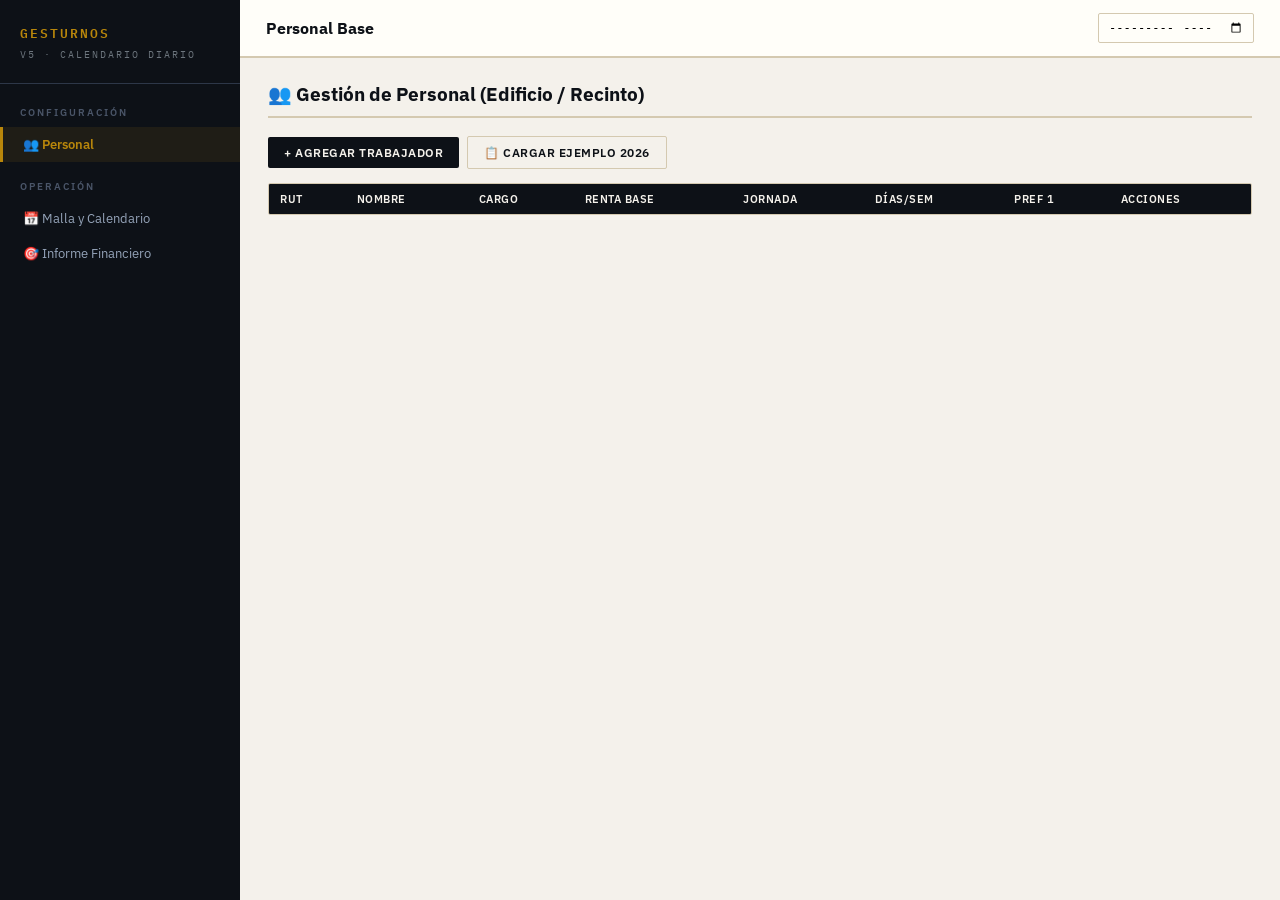
==== commit dd3768c4: "Add files via upload" ====
--- a/index.html
+++ b/index.html
@@ -3,10 +3,9 @@
 <head>
 <meta charset="UTF-8">
 <meta name="viewport" content="width=device-width, initial-scale=1.0">
-<title>GesturnoS v4 — Optimización 40 Horas 2026</title>
+<title>GesturnoS v5 — Optimización Total y Traslapes</title>
 <link href="https://fonts.googleapis.com/css2?family=IBM+Plex+Mono:wght@400;600&family=IBM+Plex+Sans:wght@300;400;600;700&display=swap" rel="stylesheet">
 <style>
-/* CSS Optimizado */
 *{margin:0;padding:0;box-sizing:border-box}
 :root{--ink:#0d1117;--paper:#f4f1eb;--rust:#c0392b;--gold:#b8860b;--slate:#2c3e50;--muted:#6c757d;--line:#d4c9b0;--surface:#fffef9;--success:#27ae60;--warn:#e67e22;--danger:#c0392b;--mono:'IBM Plex Mono',monospace;--sans:'IBM Plex Sans',sans-serif;}
 body{font-family:var(--sans);background:var(--paper);color:var(--ink);min-height:100vh}
@@ -50,14 +49,6 @@
 .stat{background:var(--surface);border:1px solid var(--line);padding:13px;border-radius:2px;border-top:3px solid var(--gold)}
 .stat-val{font-size:20px;font-weight:700;font-family:var(--mono);color:var(--ink)}
 .stat-lbl{font-size:10px;color:var(--muted);text-transform:uppercase;letter-spacing:.5px;margin-top:3px}
-.cal-grid{display:grid;border:1px solid var(--line);border-radius:2px;font-size:10px;font-family:var(--mono);min-width:700px}
-.cal-hcell{background:var(--ink);color:var(--paper);padding:4px 2px;text-align:center;font-weight:600;border-right:1px solid #2d3748;font-size:9px}
-.cal-name{background:var(--surface);padding:4px 7px;border-bottom:1px solid var(--line);border-right:1px solid var(--line);white-space:nowrap;font-weight:600;font-size:10px}
-.cal-cell{padding:3px 1px;border-bottom:1px solid var(--line);border-right:1px solid var(--line);text-align:center;min-width:26px;font-size:9px}
-.cal-cell.M{background:#bbdefb;color:#0d47a1;font-weight:700}
-.cal-cell.T{background:#c8e6c9;color:#1b5e20;font-weight:700}
-.cal-cell.N{background:#1a1a2e;color:#b8860b;font-weight:700}
-.cal-cell.P{background:#f3e5f5;color:#4a148c;font-weight:700;font-size:8px} /* Pivote Aseo */
 .modal-bg{display:none;position:fixed;inset:0;background:rgba(0,0,0,.65);z-index:1000;align-items:center;justify-content:center}
 .modal-bg.open{display:flex}
 .modal{background:var(--surface);border:1px solid var(--line);width:92%;max-width:680px;border-radius:3px;box-shadow:0 20px 60px rgba(0,0,0,.35)}
@@ -67,22 +58,35 @@
 .bloque{border:1px solid var(--line);border-radius:2px;margin-bottom:14px;overflow:hidden;background:var(--surface)}
 .bloque-head{background:var(--ink);color:var(--paper);padding:9px 14px;font-size:11px;font-weight:700;text-transform:uppercase;letter-spacing:.5px}
 .bloque-body{padding:14px}
-.chip{display:inline-flex;align-items:center;gap:3px;background:var(--line);padding:2px 7px;border-radius:10px;font-size:11px;font-weight:600}
-.chip.M{background:#bbdefb;color:#0d47a1}.chip.T{background:#c8e6c9;color:#1b5e20}.chip.N{background:#1a1a2e;color:var(--gold)}
+.chip{display:inline-flex;align-items:center;gap:5px;background:var(--line);padding:4px 8px;border-radius:3px;font-size:12px;font-weight:600}
+.chip.M{background:#bbdefb;color:#0d47a1;border-left:3px solid #0d47a1}
+.chip.T{background:#c8e6c9;color:#1b5e20;border-left:3px solid #1b5e20}
+.chip.N{background:#1a1a2e;color:var(--gold);border-left:3px solid var(--gold)}
+.chip.R{background:#ffe0b2;color:#e65100;border-left:3px solid #e65100} /* Refuerzo/Traslape */
+.chip.P{background:#e1bee7;color:#4a148c;border-left:3px solid #4a148c} /* Pivote Aseo */
 .prog-bar{height:7px;background:#e0e0e0;border-radius:4px;overflow:hidden;margin-top:3px;width:100%}
 .prog-fill{height:100%;border-radius:4px;transition:width .4s}
 .prog-ok{background:var(--success)}.prog-warn{background:var(--warn)}.prog-over{background:var(--rust)}
+
+/* Estilos de Calendario Detallado */
+.cal-day-row{display:flex;border-bottom:1px solid var(--line);padding:12px 0;align-items:flex-start}
+.cal-day-row:last-child{border-bottom:none}
+.cal-date-box{width:80px;text-align:center;padding-right:15px;border-right:2px solid var(--line);margin-right:15px}
+.cal-date-num{font-size:24px;font-weight:700;font-family:var(--mono)}
+.cal-date-name{font-size:11px;text-transform:uppercase;color:var(--muted);font-weight:600;letter-spacing:1px}
+.cal-shifts-box{flex:1;display:flex;flex-direction:column;gap:6px}
+.cal-alerts-box{width:200px;text-align:right;padding-left:15px;font-size:12px;color:var(--danger);font-weight:600}
 </style>
 </head>
 <body>
 <div class="app">
 <aside class="sidebar">
-  <div class="logo">GesturnoS<span>V4 · Optimización 2026</span></div>
+  <div class="logo">GesturnoS<span>V5 · Calendario Diario</span></div>
   <nav class="nav">
     <div class="nav-label">Configuración</div>
     <button class="nav-btn active" onclick="nav('personal')">👥 Personal</button>
     <div class="nav-label" style="margin-top:10px">Operación</div>
-    <button class="nav-btn" onclick="nav('turnos')">📅 Calcular Turnos</button>
+    <button class="nav-btn" onclick="nav('turnos')">📅 Malla y Calendario</button>
     <button class="nav-btn" onclick="nav('asesor')">🎯 Informe Financiero</button>
   </nav>
 </aside>
@@ -101,30 +105,24 @@
         <button class="btn btn-primary" onclick="openM('mTrab')">+ Agregar Trabajador</button>
         <button class="btn btn-outline" onclick="cargarEjemplo()">📋 Cargar Ejemplo 2026</button>
       </div>
-      <div class="alert alert-info">Registra aquí al equipo. Las horas se promediarán según el mes seleccionado arriba.</div>
       <div class="table-wrap"><table><thead><tr><th>RUT</th><th>Nombre</th><th>Cargo</th><th>Renta Base</th><th>Jornada</th><th>Días/Sem</th><th>Pref 1</th><th>Acciones</th></tr></thead><tbody id="tbPersonal"></tbody></table></div>
     </div>
 
     <div class="panel" id="panel-turnos">
-      <div class="panel-title">📅 Optimizador Lógico de Turnos</div>
+      <div class="panel-title">📅 Calendario de Turnos y Traslapes</div>
       <div class="bloque"><div class="bloque-head">Ajustes del Mes</div><div class="bloque-body">
         <div style="font-size:12px;margin-bottom:10px;color:var(--muted)">Ausencias del mes (Selecciona trabajador):</div>
         <div class="form-grid" id="ausGrid"></div>
-        
-        <div style="font-size:12px;margin:15px 0 10px;color:var(--muted)">Turnos Obligatorios con Cruce de 30 Minutos (Ley 40h):</div>
-        <div class="btn-row" style="margin-bottom:15px">
-          <label style="font-size:12px"><input type="checkbox" id="ckM" checked disabled> <span class="chip M">☀️ Mañana (08:00–15:30)</span></label>
-          <label style="font-size:12px"><input type="checkbox" id="ckT" checked disabled> <span class="chip T">🌤 Tarde (15:00–22:30)</span></label>
-          <label style="font-size:12px"><input type="checkbox" id="ckN" checked disabled> <span class="chip N">🌙 Noche (22:00–08:30)</span></label>
+        <div class="btn-row" style="margin-top:15px">
+          <button class="btn btn-primary" onclick="generarTurnos()">⚡ Generar Calendario Diario Mensual</button>
         </div>
-        <button class="btn btn-primary" onclick="generarTurnos()">⚡ Optimizar Malla Mensual</button>
       </div></div>
       <div id="turnResult"></div>
     </div>
 
     <div class="panel" id="panel-asesor">
       <div class="panel-title">🎯 Informe Financiero y Operativo</div>
-      <div id="informeResult"><div class="alert alert-warn">Debes "Optimizar Malla Mensual" en la pestaña Turnos para generar este reporte financiero.</div></div>
+      <div id="informeResult"><div class="alert alert-warn">Genera el Calendario en la pestaña anterior primero.</div></div>
     </div>
 
   </div>
@@ -144,26 +142,26 @@
         <div class="field"><label>Días / Semana</label><select id="mTDias"><option value="5">5 Días (Lun-Vie)</option><option value="6">6 Días (Incluye Sáb)</option></select></div>
         <div class="field"><label>Preferencia Turno</label><select id="mTPref1"><option value="">Sin preferencia</option><option value="M">Mañana</option><option value="T">Tarde</option><option value="N">Noche</option></select></div>
       </div>
-      <p style="font-size:10px;color:var(--muted);margin-top:10px">Nota: Personal de "Aseo" será usado automáticamente por el motor como PIVOTE (30 min) en los cruces de turno para cubrir colación y puerta, optimizando el recurso.</p>
     </div>
     <div class="modal-foot"><button class="btn btn-outline" onclick="closeM('mTrab')">Cancelar</button><button class="btn btn-primary" onclick="guardarTrabajador()">Guardar</button></div>
   </div>
 </div>
 
 <script>
-// LEY Y CONSTANTES (2026)
+// CONSTANTES 2026
 const LEY = { jornadaMax: 42, extrasMaxDia: 2, extrasMaxSemana: 12, descansMin: 12, recargo: 1.5, imm: 539000, gratTope: 213437 };
-// TURNOS CON CRUCE DE 30 MIN
+// Turnos con 30 min traslape. "R" es el refuerzo forzado para usar las horas subutilizadas.
 const T = {
-  M: { n: 'Mañana', e: '08:00', s: '15:30', h: 7.5 },
-  T: { n: 'Tarde', e: '15:00', s: '22:30', h: 7.5 },
-  N: { n: 'Noche', e: '22:00', s: '08:30', h: 10.5 }
+  M: { id:'M', n: 'Mañana', e: '08:00', s: '15:30', h: 7.5 },
+  T: { id:'T', n: 'Tarde',  e: '15:00', s: '22:30', h: 7.5 },
+  N: { id:'N', n: 'Noche',  e: '22:00', s: '08:30', h: 10.5 },
+  R: { id:'R', n: 'Refuerzo/Traslape', e: '11:00', s: '18:30', h: 7.5 } 
 };
 const DSW = ['Dom','Lun','Mar','Mié','Jue','Vie','Sáb'];
 
 let S = { workers: [], ausencias: {}, lastSched: null };
-function sv() { localStorage.setItem('gv4', JSON.stringify(S)); }
-function ld() { const d = localStorage.getItem('gv4'); if(d) S = {...S, ...JSON.parse(d)}; }
+function sv() { localStorage.setItem('gv5', JSON.stringify(S)); }
+function ld() { const d = localStorage.getItem('gv5'); if(d) S = {...S, ...JSON.parse(d)}; }
 function clp(n) { return '$' + Math.round(n).toLocaleString('es-CL'); }
 
 function openM(id) { document.getElementById(id).classList.add('open'); }
@@ -179,7 +177,6 @@
   if(p==='asesor') renderAsesorMatematico();
 }
 
-// INICIALIZACIÓN FECHA
 document.addEventListener('DOMContentLoaded', () => {
   ld();
   const next = new Date(); next.setMonth(next.getMonth() + 1);
@@ -189,10 +186,9 @@
 
 function onMesGlobalChange() { renAusGrid(); }
 
-// --- PERSONAL CRUD ---
 function renPersonal() {
   const tb = document.getElementById('tbPersonal');
-  if(!S.workers.length) { tb.innerHTML = '<tr><td colspan="8" style="text-align:center;padding:30px;color:var(--muted)">Sin personal. Haz clic en Agregar Trabajador.</td></tr>'; return; }
+  if(!S.workers.length) { tb.innerHTML = '<tr><td colspan="8" style="text-align:center;padding:30px;color:var(--muted)">Sin personal.</td></tr>'; return; }
   tb.innerHTML = S.workers.map(w => `<tr>
     <td class="td-mono">${w.rut}</td><td><strong>${w.nombre}</strong></td>
     <td><span class="badge badge-muted">${w.cargo}</span></td><td class="td-mono">${clp(w.renta)}</td>
@@ -201,6 +197,7 @@
     <td><button class="btn btn-outline btn-sm" onclick="editTrab(${w.id})">Editar</button> <button class="btn btn-rust btn-sm" onclick="elimTrab(${w.id})">✕</button></td>
   </tr>`).join('');
 }
+
 function editTrab(id) {
   const w = S.workers.find(x => x.id === id);
   document.getElementById('mTId').value = id; document.getElementById('mTTit').textContent = 'Editar Trabajador';
@@ -209,6 +206,7 @@
   document.getElementById('mTJornada').value = w.jornada; document.getElementById('mTDias').value = w.dias;
   document.getElementById('mTPref1').value = w.pref1 || ''; openM('mTrab');
 }
+
 function guardarTrabajador() {
   const datos = {
     rut: document.getElementById('mTRut').value, nombre: document.getElementById('mTNombre').value,
@@ -222,226 +220,105 @@
   sv(); closeM('mTrab'); document.getElementById('mTId').value=''; ['mTRut','mTNombre'].forEach(id=>document.getElementById(id).value=''); renPersonal();
 }
 function elimTrab(id) { if(confirm('¿Eliminar?')) { S.workers = S.workers.filter(w=>w.id!==id); sv(); renPersonal(); } }
+
 function cargarEjemplo() {
   S.workers = [
-    {id:1, rut:'12.222.456-3', nombre:'Juan Pérez (Conserje)', cargo:'Conserje', renta:539000, jornada:42, dias:5, pref1:'M'},
-    {id:2, rut:'13.333.234-1', nombre:'Pedro González (Conserje)', cargo:'Conserje', renta:539000, jornada:42, dias:5, pref1:'T'},
-    {id:3, rut:'11.122.456-4', nombre:'Juana Andrade (Nochero)', cargo:'Nochero', renta:550000, jornada:42, dias:5, pref1:'N'},
-    {id:4, rut:'17.773.234-2', nombre:'María Soto (Aseo/Pivote)', cargo:'Aseo', renta:539000, jornada:42, dias:5, pref1:'M'},
+    {id:1, rut:'12.222.456-3', nombre:'Juan Pérez', cargo:'Conserje', renta:539000, jornada:42, dias:5, pref1:'M'},
+    {id:2, rut:'13.333.234-1', nombre:'Pedro González', cargo:'Conserje', renta:539000, jornada:42, dias:5, pref1:'T'},
+    {id:3, rut:'11.122.456-4', nombre:'Juana Andrade', cargo:'Nochero', renta:550000, jornada:42, dias:5, pref1:'N'},
+    {id:4, rut:'17.773.234-2', nombre:'María Soto', cargo:'Aseo', renta:539000, jornada:42, dias:5, pref1:'M'},
   ]; sv(); renPersonal();
 }
 
-// --- AUSENCIAS ---
 function ausKey() { return document.getElementById('mesGlobal').value; }
 function setAus(wid, dias) { const k = ausKey(); if(!S.ausencias[k]) S.ausencias[k]={}; if(!parseInt(dias)) delete S.ausencias[k][wid]; else S.ausencias[k][wid] = parseInt(dias); sv(); }
 function renAusGrid() {
   const g = document.getElementById('ausGrid'); if(!g) return; const aus = S.ausencias[ausKey()] || {};
   g.innerHTML = S.workers.map(w => `<div style="display:flex;align-items:center;gap:10px;background:var(--surface);border:1px solid var(--line);padding:5px;border-radius:2px">
     <span style="flex:1;font-size:12px;font-weight:600">${w.nombre}</span>
-    <input type="number" value="${aus[w.id]||0}" min="0" max="31" style="width:60px;padding:4px" placeholder="Días" onchange="setAus(${w.id}, this.value)"> <span style="font-size:10px">días ausente</span>
+    <input type="number" value="${aus[w.id]||0}" min="0" max="31" style="width:60px;padding:4px" onchange="setAus(${w.id}, this.value)"> <span style="font-size:10px">días ausente</span>
   </div>`).join('');
 }
 
-// --- MOTOR DE OPTIMIZACIÓN MATEMÁTICO (BIN PACKING & CONSISTENCY) ---
+// --- NUEVO MOTOR CON RELLENO DE HORAS (TRASLAPES) ---
 function hOrdMes(w, dim) { return w.jornada * (dim/7); }
-function hDec(h) { const[hh,mm] = h.split(':').map(Number); return hh + mm/60; }
-function hSal(tc) { let s = hDec(T[tc].s); if(tc==='N') s+=24; return s; } // Noche cruza día
 
 function schedule(workers, year, month, aus) {
   const dim = new Date(year, month, 0).getDate();
   const ws = {}; 
   const dA = {}; 
-  const gaps = [];
-  const tCodes = ['M', 'T', 'N'];
-  
-  workers.forEach(w => { ws[w.id] = { ha:0, da:0, con:0, ulS:null, asig:{}, ex:0 }; });
-
-  // 1. Asignación principal (Conserjes / Nocheros)
+  const uncov = [];
   const mainWorkers = workers.filter(w => w.cargo !== 'Aseo');
   const aseoWorkers = workers.filter(w => w.cargo === 'Aseo');
-
-  function getPuntaje(w, day, tc, dow) {
-    const s = ws[w.id]; const a = aus[w.id];
-    if (a && day <= a) return -9999; // Vacaciones/Licencia
-    if (dow === 0) return -9999; // Prioriza descanso Domingo
-    if (dow === 6 && w.dias === 5) return -9999; // No trabaja sábado
-    if (s.asig[day]) return -9999; // Ya tiene turno
-    if (s.con >= 6) return -9999; // Ley: 1 libre cada 6
-    if (s.ulS !== null) { let d = hDec(T[tc].e) - s.ulS; if(d<0) d+=24; if(d < LEY.descansMin) return -9999; } // Descanso 12h
-    
-    // Algoritmo de Consistencia (Bienestar)
-    let score = 100; 
-    const turnoAyer = s.asig[day-1];
-    if (turnoAyer === tc) score += 200; // MUCHISIMA prioridad a mantener el mismo turno para no enloquecer el reloj biológico
-    if (w.pref1 === tc) score += 50; 
-    
-    // Equidad de horas (si alguien tiene pocas horas asignadas, darle prioridad)
-    const metaMes = hOrdMes(w, dim);
-    const porcentajeLlenado = s.ha / metaMes;
-    score -= (porcentajeLlenado * 100); 
-
-    // Bloqueo duro de sobretiempo legal
-    if (s.ha + T[tc].h > metaMes + (LEY.extrasMaxSemana * 4.33)) return -9999;
-
-    return score;
+  
+  workers.forEach(w => { ws[w.id] = { ha:0, asig:{}, ex:0, horasSemana: Array(6).fill(0) }; });
+
+  function canWork(w, day, tcH, dow) {
+    if (aus[w.id] && day <= aus[w.id]) return false; // Ausente
+    if (dow === 0 && ws[w.id].asig[day-1] && ws[w.id].asig[day-2] && ws[w.id].asig[day-3] && ws[w.id].asig[day-4] && ws[w.id].asig[day-5] && ws[w.id].asig[day-6]) return false; // 1 libre cada 6
+    if (ws[w.id].asig[day]) return false; // 1 turno por dia
+    const semana = Math.floor((day-1)/7);
+    if (ws[w.id].horasSemana[semana] + tcH > w.jornada + LEY.extrasMaxSemana) return false; // Límite legal semanal
+    return true;
   }
 
+  // PASO 1: Cobertura Base (Asegurar M, T, N en cada día)
   for(let day=1; day<=dim; day++) {
     const dow = new Date(year, month-1, day).getDay();
-    dA[day] = {};
-    mainWorkers.forEach(w => { if(day>1 && !ws[w.id].asig[day-1]) { ws[w.id].con=0; ws[w.id].ulS=null; } });
+    dA[day] = { M:[], T:[], N:[], R:[], P:[] };
     
-    tCodes.forEach(tc => {
-      let candidatos = mainWorkers.map(w => ({ w: w, score: getPuntaje(w, day, tc, dow) })).filter(x => x.score > -1000);
-      candidatos.sort((a,b) => b.score - a.score); // Mayor score primero
-
-      if (candidatos.length > 0) {
-        const elegido = candidatos[0].w;
+    ['M', 'T', 'N'].forEach(tc => {
+      // Priorizar a quien le falten MÁS horas para su meta mensual, ignorando un poco las preferencias si están bajos.
+      let cands = mainWorkers.map(w => ({ 
+        w: w, 
+        score: (hOrdMes(w, dim) - ws[w.id].ha)*10 + (w.pref1===tc ? 5 : 0) - (dow===0 ? 50 : 0)
+      })).filter(x => canWork(x.w, day, T[tc].h, dow));
+      
+      cands.sort((a,b) => b.score - a.score); // Mayor necesidad de horas primero
+
+      if (cands.length > 0) {
+        let elegido = cands[0].w;
         ws[elegido.id].asig[day] = tc;
         ws[elegido.id].ha += T[tc].h;
-        ws[elegido.id].da++; ws[elegido.id].con++; ws[elegido.id].ulS = hSal(tc);
-        dA[day][tc] = elegido.id;
-      } else if (dow !== 0) {
-        gaps.push({day, tc, dow});
+        ws[elegido.id].horasSemana[Math.floor((day-1)/7)] += T[tc].h;
+        dA[day][tc].push(elegido.id);
+      } else {
+        uncov.push({day, tc});
       }
     });
 
-    // 2. Lógica de PIVOTES (Aseo cubre los traslapes de 15:00 y 22:00)
+    // Pivote de Aseo (Cubriendo puerta y colaciones)
     aseoWorkers.forEach(aw => {
-        if (!aus[aw.id] || day > aus[aw.id]) {
-            if (dow !== 0 && (dow !== 6 || aw.dias === 6)) { // Si es laborable para él
-                ws[aw.id].asig[day] = 'P'; // P = Pivote (Asume cobertura de esos 2 baches de 30 min y su aseo general)
-                ws[aw.id].ha += 7.5; // Jornada estandar
-                ws[aw.id].da++;
-            }
-        }
+      if (canWork(aw, day, 7.5, dow) && dow !== 0) {
+        ws[aw.id].asig[day] = 'P';
+        ws[aw.id].ha += 7.5;
+        ws[aw.id].horasSemana[Math.floor((day-1)/7)] += 7.5;
+        dA[day]['P'].push(aw.id);
+      }
     });
   }
 
-  // Cálculo final Horas Extras
-  workers.forEach(w => { const o = hOrdMes(w, dim); ws[w.id].ex = Math.max(0, ws[w.id].ha - o); });
-  const totTurnos = 3 * dim; 
-  const okTurnos = Object.values(dA).reduce((acc, obj) => acc + Object.keys(obj).length, 0);
-  
-  return { ws, dA, gaps, cob: Math.round(okTurnos/totTurnos*100), dim };
-}
-
-function generarTurnos() {
-  if(!S.workers.length){ alert('Agrega personal primero.'); return; }
-  const mesVal = document.getElementById('mesGlobal').value;
-  const [year, month] = mesVal.split('-').map(Number);
-  const aus = S.ausencias[mesVal] || {};
-  
-  const result = schedule(S.workers, year, month, aus);
-  S.lastSched = { ...result, mesVal, workers: [...S.workers] };
-  sv();
-  renTablaTurnos(result, S.workers, year, month);
-  nav('turnos'); // forzar vista
-}
-
-function renTablaTurnos(res, workers, year, month) {
-  const dim = res.dim;
-  let html = `<div class="stats-row" style="margin-top:15px">
-    <div class="stat ${res.cob===100?'ok':'danger'}"><div class="stat-val">${res.cob}%</div><div class="stat-lbl">Cobertura</div></div>
-    <div class="stat ${res.gaps.length?'danger':'ok'}"><div class="stat-val">${res.gaps.length}</div><div class="stat-lbl">Turnos sin cubrir</div></div>
-  </div>`;
-
-  html += `<div class="cal-grid" style="grid-template-columns:130px repeat(${dim},minmax(20px,1fr))">`;
-  html += `<div class="cal-hcell" style="text-align:left;padding-left:6px">Trabajador</div>`;
-  for(let d=1; d<=dim; d++){ const dow=new Date(year, month-1, d).getDay(); html+=`<div class="cal-hcell">${DSW[dow].slice(0,1)}<br>${d}</div>`; }
-  
-  workers.forEach(w => {
-    html += `<div class="cal-name">${w.nombre.split(' ')[0]} <span style="font-size:8px;color:var(--muted)">(${w.cargo.slice(0,3)})</span></div>`;
-    for(let d=1; d<=dim; d++){
-      const tc = res.ws[w.id].asig[d];
-      if(tc === 'P') html += `<div class="cal-cell P" title="Apoya en traslape">Piv</div>`;
-      else if(tc) html += `<div class="cal-cell ${tc}">${tc}</div>`;
-      else html += `<div class="cal-cell" style="color:#ccc">·</div>`;
+  // PASO 2: Relleno Forzado para Evitar Subutilización (Traslapes "R")
+  // Si alguien no llegó a sus horas, le asignamos turnos de refuerzo superpuestos en días libres
+  mainWorkers.forEach(w => {
+    let meta = hOrdMes(w, dim);
+    let iteraciones = 0;
+    while(ws[w.id].ha < meta - 7 && iteraciones < 31) { 
+      let bestDay = -1;
+      // Buscar el mejor día para meterle un turno R (Refuerzo 11:00-18:30)
+      for(let d=1; d<=dim; d++) {
+        let dow = new Date(year, month-1, d).getDay();
+        if(canWork(w, d, T.R.h, dow)) { bestDay = d; break; }
+      }
+      if (bestDay > 0) {
+        ws[w.id].asig[bestDay] = 'R';
+        ws[w.id].ha += T.R.h;
+        ws[w.id].horasSemana[Math.floor((bestDay-1)/7)] += T.R.h;
+        dA[bestDay]['R'].push(w.id);
+      }
+      iteraciones++;
     }
   });
-  html += `</div><p style="font-size:11px;color:var(--muted);margin-top:8px">M = Mañana, T = Tarde, N = Noche, Piv = Pivote (Aseo cubre puerta 30 min).</p>`;
-  document.getElementById('turnResult').innerHTML = html;
-}
-
-// --- ASESOR FINANCIERO MATEMÁTICO ---
-function renderAsesorMatematico() {
-  const box = document.getElementById('informeResult');
-  if(!S.lastSched) { box.innerHTML = '<div class="alert alert-warn">Debes Optimizar Turnos primero.</div>'; return; }
-  
-  const sc = S.lastSched;
-  let totalSueldos = 0;
-  let totalCostoExtras = 0;
-  let totalHorasExtras = 0;
-
-  let tablaHtml = `<div class="table-wrap"><table><thead><tr><th>Trabajador</th><th>H. Ley Mensual</th><th>H. Asignadas</th><th>Utilización</th><th>H. Extras</th><th>Costo Extras a Pagar</th></tr></thead><tbody>`;
-  
-  sc.workers.forEach(w => {
-    const s = sc.ws[w.id];
-    const hMeta = hOrdMes(w, sc.dim);
-    const util = Math.min(100, (s.ha / hMeta) * 100);
-    
-    // Formula Financiera: Base / 30 * 28 / jornada * 1.5 recargo
-    const valorHoraOrd = (w.renta / 30) * 28 / w.jornada;
-    const valorHoraExtra = valorHoraOrd * LEY.recargo;
-    const costoExtraW = s.ex * valorHoraExtra;
-
-    totalSueldos += w.renta;
-    totalCostoExtras += costoExtraW;
-    totalHorasExtras += s.ex;
-
-    let colorEx = s.ex > 0 ? 'var(--rust)' : 'var(--success)';
-    tablaHtml += `<tr>
-      <td><strong>${w.nombre}</strong></td>
-      <td class="td-mono">${hMeta.toFixed(1)}</td>
-      <td class="td-mono">${s.ha.toFixed(1)}</td>
-      <td>
-        <div style="display:flex;align-items:center;gap:5px"><div class="prog-bar"><div class="prog-fill ${util<90?'prog-warn':'prog-ok'}" style="width:${util}%"></div></div><span class="td-mono" style="font-size:11px">${util.toFixed(0)}%</span></div>
-      </td>
-      <td class="td-mono" style="color:${colorEx};font-weight:bold">${s.ex.toFixed(1)}</td>
-      <td class="td-mono" style="color:${colorEx}">${clp(costoExtraW)}</td>
-    </tr>`;
-  });
-  tablaHtml += `</tbody></table></div>`;
-
-  // ANÁLISIS DE CONTRATACIÓN VS EXTRAS
-  const costoNuevoTrabajador = LEY.imm + LEY.gratTope; // $539.000 + $213.437
-  let recHtml = '';
-  
-  if (totalCostoExtras > costoNuevoTrabajador || sc.gaps.length > 5) {
-    const ahorro = totalCostoExtras - costoNuevoTrabajador;
-    recHtml = `
-      <div class="bloque" style="border-left: 4px solid var(--success)">
-        <div class="bloque-head" style="background:#155724">✅ RECOMENDACIÓN ESTRATÉGICA: CONTRATAR</div>
-        <div class="bloque-body">
-          <p style="font-size:14px;line-height:1.6">El costo proyectado en horas extras es de <strong>${clp(totalCostoExtras)}</strong>, lo cual supera el costo de un nuevo contrato base (Sueldo Mínimo + Gratificación Legal Art.50: <strong>${clp(costoNuevoTrabajador)}</strong>).</p>
-          <p style="margin-top:10px;font-size:14px;color:var(--success);font-weight:bold">Ahorro mensual directo estimado al contratar 1 persona: ${clp(ahorro)}</p>
-          <p style="margin-top:10px;font-size:13px;color:var(--muted)">Acción: Contratar a 1 Nochero/Conserje en formato 6 Días, y eliminar todo sobretiempo de la plantilla actual. Esto además mitigará los ${sc.gaps.length} turnos descubiertos este mes.</p>
-        </div>
-      </div>`;
-  } else if (totalHorasExtras > 0) {
-    recHtml = `
-      <div class="bloque" style="border-left: 4px solid var(--warn)">
-        <div class="bloque-head" style="background:#856404">⚠️ RECOMENDACIÓN ESTRATÉGICA: AJUSTE DE JORNADA (5 a 6 DÍAS)</div>
-        <div class="bloque-body">
-          <p style="font-size:14px;line-height:1.6">El costo en horas extras (<strong>${clp(totalCostoExtras)}</strong>) NO justifica aún contratar a otra persona (Costo: ${clp(costoNuevoTrabajador)}).</p>
-          <p style="margin-top:10px;font-size:13px;color:var(--slate)"><strong>Acción Operativa:</strong> Tienes personal asignado a 5 días a la semana. Sugerimos pactar una modificación de contrato temporal para que personal rotativo trabaje <strong>6 días a la semana</strong> (bajando su carga diaria de 8.4h a 7h). Esto te permitirá cubrir sábados de forma orgánica sin generar recargos del 50%.</p>
-        </div>
-      </div>`;
-  } else {
-    recHtml = `<div class="alert alert-ok">✅ <strong>Operación Óptima:</strong> Cero horas extras incurridas. Utilización eficiente de la plantilla y los pivotes de aseo.</div>`;
-  }
-
-  box.innerHTML = `
-    <div class="stats-row">
-      <div class="stat"><div class="stat-val">${clp(totalSueldos)}</div><div class="stat-lbl">Nómina Base</div></div>
-      <div class="stat ${totalHorasExtras>0?'danger':'ok'}"><div class="stat-val">${clp(totalCostoExtras)}</div><div class="stat-lbl">Costo Penalización Extras</div></div>
-      <div class="stat"><div class="stat-val">${clp(costoNuevoTrabajador)}</div><div class="stat-lbl">Costo Contratar 1 Base</div></div>
-    </div>
-    <h4 style="font-size:14px;font-weight:700;margin-bottom:10px">Resumen de Utilización y Sobrecostos</h4>
-    ${tablaHtml}
-    ${recHtml}
-  `;
-}
-</script>
-</body>
-</html>+
+  // Calcular extras finales
+  workers.
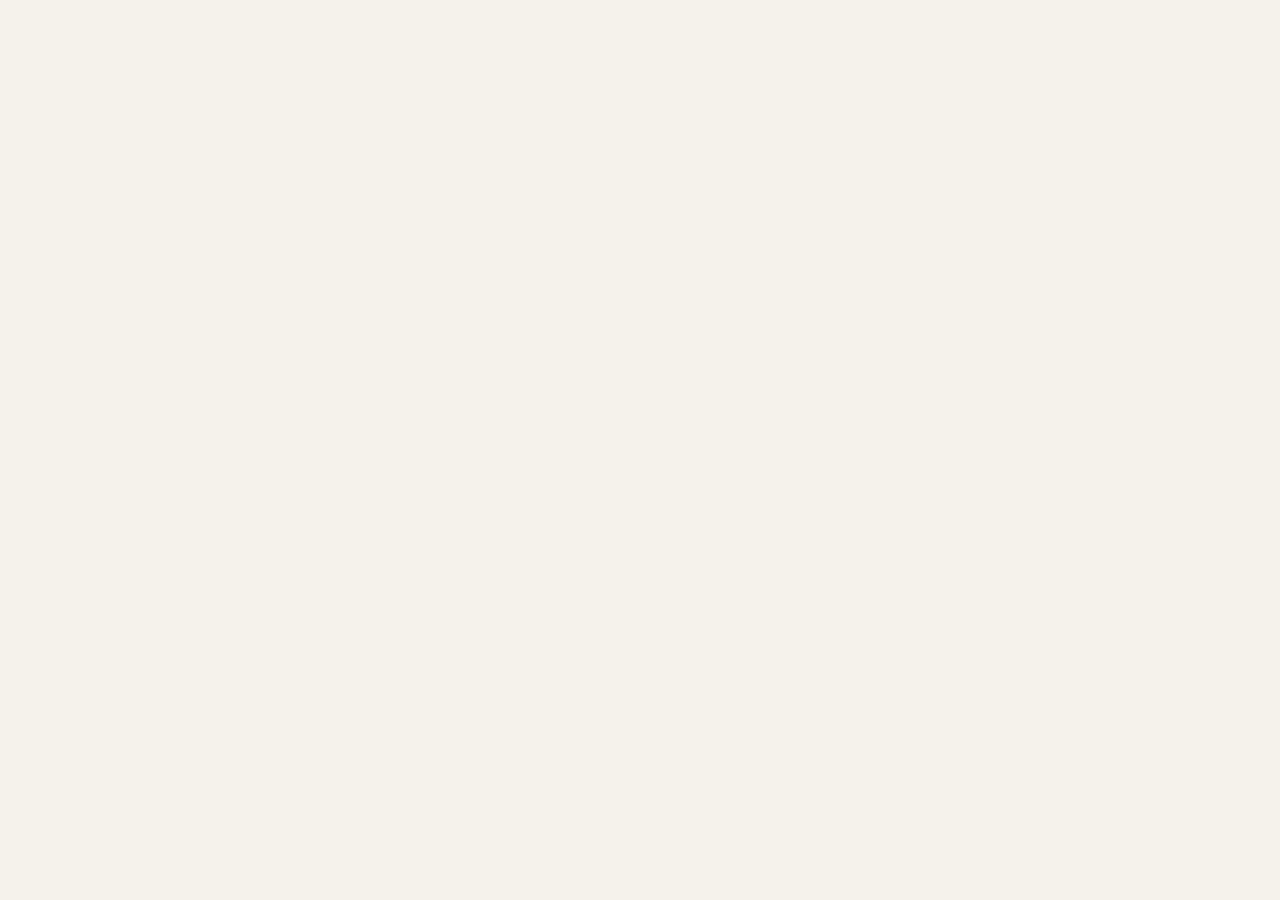
==== commit ddc68a1d: "Add files via upload" ====
--- a/index.html
+++ b/index.html
@@ -3,7 +3,7 @@
 <head>
 <meta charset="UTF-8">
 <meta name="viewport" content="width=device-width, initial-scale=1.0">
-<title>GesturnoS v5 — Optimización Total y Traslapes</title>
+<title>GesturnoS v6 — Ley 40 Horas 2026 (Optimizador Total)</title>
 <link href="https://fonts.googleapis.com/css2?family=IBM+Plex+Mono:wght@400;600&family=IBM+Plex+Sans:wght@300;400;600;700&display=swap" rel="stylesheet">
 <style>
 *{margin:0;padding:0;box-sizing:border-box}
@@ -18,8 +18,9 @@
 .nav-btn{width:100%;padding:9px 20px;background:none;border:none;color:#94a3b8;cursor:pointer;font-family:var(--sans);font-size:13px;text-align:left;display:flex;align-items:center;gap:10px;transition:all .2s;border-left:3px solid transparent}
 .nav-btn:hover{background:rgba(255,255,255,.05);color:var(--paper)}
 .nav-btn.active{background:rgba(184,134,11,.1);border-left-color:var(--gold);color:var(--gold);font-weight:600}
+.sidebar-footer{padding:14px 20px;border-top:1px solid #2d3748;font-size:11px;color:#4a5568;font-family:var(--mono)}
 .main{background:var(--paper);overflow:hidden;display:flex;flex-direction:column}
-.topbar{background:var(--surface);border-bottom:2px solid var(--line);padding:13px 26px;display:flex;align-items:center;justify-content:space-between;position:sticky;top:0;z-index:100;gap:14px}
+.topbar{background:var(--surface);border-bottom:2px solid var(--line);padding:13px 26px;display:flex;align-items:center;justify-content:space-between;position:sticky;top:0;z-index:100;gap:14px;flex-wrap:wrap}
 .topbar-title{font-size:16px;font-weight:700}
 .content{flex:1;overflow-y:auto;padding:24px 28px}
 .panel{display:none}.panel.active{display:block}
@@ -27,20 +28,23 @@
 .form-grid{display:grid;grid-template-columns:repeat(auto-fit,minmax(190px,1fr));gap:12px;margin-bottom:14px}
 .field{display:flex;flex-direction:column;gap:5px}
 .field label{font-size:11px;font-weight:600;text-transform:uppercase;letter-spacing:.5px;color:var(--muted)}
-.field input,.field select{padding:8px 10px;background:var(--surface);border:1px solid var(--line);border-radius:2px;font-family:var(--sans);font-size:13px;color:var(--ink)}
+.field input,.field select{padding:8px 10px;background:var(--surface);border:1px solid var(--line);border-radius:2px;font-family:var(--sans);font-size:13px;color:var(--ink);transition:border-color .2s}
+.field input:focus,.field select:focus{outline:none;border-color:var(--gold)}
 .btn{padding:8px 16px;border:none;border-radius:2px;font-family:var(--sans);font-size:12px;font-weight:600;cursor:pointer;text-transform:uppercase;letter-spacing:.5px;transition:all .2s}
 .btn-primary{background:var(--ink);color:var(--paper)}.btn-primary:hover{background:var(--slate)}
-.btn-outline{background:none;border:1px solid var(--line);color:var(--ink)}.btn-outline:hover{border-color:var(--ink)}
+.btn-gold{background:var(--gold);color:white}.btn-outline{background:none;border:1px solid var(--line);color:var(--ink)}.btn-outline:hover{border-color:var(--ink)}
 .btn-rust{background:var(--rust);color:white}.btn-rust:hover{background:#a93226}
 .btn-sm{padding:5px 11px;font-size:11px}
 .btn-row{display:flex;gap:8px;align-items:center;flex-wrap:wrap}
-.table-wrap{border:1px solid var(--line);border-radius:2px;overflow:auto;margin-bottom:18px;background:var(--surface)}
+.table-wrap{border:1px solid var(--line);border-radius:2px;overflow:auto;margin-bottom:18px}
 table{width:100%;border-collapse:collapse;font-size:13px}
 th{background:var(--ink);color:var(--paper);padding:8px 11px;text-align:left;font-size:11px;font-weight:600;text-transform:uppercase;letter-spacing:.5px;white-space:nowrap}
 td{padding:8px 11px;border-bottom:1px solid var(--line);vertical-align:middle}
+tbody tr:hover{background:rgba(184,134,11,.04)}
 .td-mono{font-family:var(--mono);font-size:12px}
 .badge{display:inline-block;padding:2px 6px;border-radius:2px;font-size:11px;font-weight:600;font-family:var(--mono)}
-.badge-ok{background:#d4edda;color:#155724}.badge-warn{background:#fff3cd;color:#856404}.badge-danger{background:#f8d7da;color:#721c24}.badge-muted{background:var(--line);color:var(--muted)}
+.badge-ok{background:#d4edda;color:#155724}.badge-warn{background:#fff3cd;color:#856404}
+.badge-danger{background:#f8d7da;color:#721c24}.badge-muted{background:var(--line);color:var(--muted)}
 .alert{padding:11px 15px;border-radius:2px;border-left:4px solid;margin-bottom:12px;font-size:13px;line-height:1.6}
 .alert-ok{background:#d4edda;border-color:var(--success);color:#155724}
 .alert-warn{background:#fff3cd;border-color:var(--warn);color:#856404}
@@ -49,276 +53,27 @@
 .stat{background:var(--surface);border:1px solid var(--line);padding:13px;border-radius:2px;border-top:3px solid var(--gold)}
 .stat-val{font-size:20px;font-weight:700;font-family:var(--mono);color:var(--ink)}
 .stat-lbl{font-size:10px;color:var(--muted);text-transform:uppercase;letter-spacing:.5px;margin-top:3px}
+.stat.danger{border-top-color:var(--rust)}.stat.ok{border-top-color:var(--success)}.stat.warn{border-top-color:var(--warn)}
+
 .modal-bg{display:none;position:fixed;inset:0;background:rgba(0,0,0,.65);z-index:1000;align-items:center;justify-content:center}
 .modal-bg.open{display:flex}
-.modal{background:var(--surface);border:1px solid var(--line);width:92%;max-width:680px;border-radius:3px;box-shadow:0 20px 60px rgba(0,0,0,.35)}
+.modal{background:var(--surface);border:1px solid var(--line);width:92%;max-width:680px;max-height:91vh;overflow-y:auto;border-radius:3px;box-shadow:0 20px 60px rgba(0,0,0,.35)}
 .modal-head{padding:16px 20px;border-bottom:1px solid var(--line);display:flex;justify-content:space-between;align-items:center}
+.modal-head h3{font-size:14px;font-weight:700}
+.modal-head button{background:none;border:none;font-size:21px;cursor:pointer;color:var(--muted);line-height:1;padding:0 3px}
 .modal-body{padding:20px}
 .modal-foot{padding:13px 20px;border-top:1px solid var(--line);display:flex;justify-content:flex-end;gap:8px}
+
 .bloque{border:1px solid var(--line);border-radius:2px;margin-bottom:14px;overflow:hidden;background:var(--surface)}
 .bloque-head{background:var(--ink);color:var(--paper);padding:9px 14px;font-size:11px;font-weight:700;text-transform:uppercase;letter-spacing:.5px}
 .bloque-body{padding:14px}
-.chip{display:inline-flex;align-items:center;gap:5px;background:var(--line);padding:4px 8px;border-radius:3px;font-size:12px;font-weight:600}
-.chip.M{background:#bbdefb;color:#0d47a1;border-left:3px solid #0d47a1}
-.chip.T{background:#c8e6c9;color:#1b5e20;border-left:3px solid #1b5e20}
-.chip.N{background:#1a1a2e;color:var(--gold);border-left:3px solid var(--gold)}
-.chip.R{background:#ffe0b2;color:#e65100;border-left:3px solid #e65100} /* Refuerzo/Traslape */
-.chip.P{background:#e1bee7;color:#4a148c;border-left:3px solid #4a148c} /* Pivote Aseo */
-.prog-bar{height:7px;background:#e0e0e0;border-radius:4px;overflow:hidden;margin-top:3px;width:100%}
+.chip{display:inline-flex;align-items:center;gap:3px;background:var(--line);padding:2px 7px;border-radius:10px;font-size:11px;font-weight:600}
+.chip.M{background:#bbdefb;color:#0d47a1}.chip.T{background:#c8e6c9;color:#1b5e20}.chip.N{background:#1a1a2e;color:var(--gold)}
+.chip.R{background:#ffe0b2;color:#e65100} /* Refuerzo/Traslape */
+.chip.P{background:#e1bee7;color:#4a148c} /* Pivote Aseo */
+
+.prog-bar{height:7px;background:#e0e0e0;border-radius:4px;overflow:hidden;margin-top:3px}
 .prog-fill{height:100%;border-radius:4px;transition:width .4s}
 .prog-ok{background:var(--success)}.prog-warn{background:var(--warn)}.prog-over{background:var(--rust)}
 
-/* Estilos de Calendario Detallado */
-.cal-day-row{display:flex;border-bottom:1px solid var(--line);padding:12px 0;align-items:flex-start}
-.cal-day-row:last-child{border-bottom:none}
-.cal-date-box{width:80px;text-align:center;padding-right:15px;border-right:2px solid var(--line);margin-right:15px}
-.cal-date-num{font-size:24px;font-weight:700;font-family:var(--mono)}
-.cal-date-name{font-size:11px;text-transform:uppercase;color:var(--muted);font-weight:600;letter-spacing:1px}
-.cal-shifts-box{flex:1;display:flex;flex-direction:column;gap:6px}
-.cal-alerts-box{width:200px;text-align:right;padding-left:15px;font-size:12px;color:var(--danger);font-weight:600}
-</style>
-</head>
-<body>
-<div class="app">
-<aside class="sidebar">
-  <div class="logo">GesturnoS<span>V5 · Calendario Diario</span></div>
-  <nav class="nav">
-    <div class="nav-label">Configuración</div>
-    <button class="nav-btn active" onclick="nav('personal')">👥 Personal</button>
-    <div class="nav-label" style="margin-top:10px">Operación</div>
-    <button class="nav-btn" onclick="nav('turnos')">📅 Malla y Calendario</button>
-    <button class="nav-btn" onclick="nav('asesor')">🎯 Informe Financiero</button>
-  </nav>
-</aside>
-<main class="main">
-  <div class="topbar">
-    <div class="topbar-title" id="pageTitle">Personal Base</div>
-    <div class="btn-row">
-      <input type="month" id="mesGlobal" style="padding:6px 9px;border:1px solid var(--line);border-radius:2px;font-size:12px;background:var(--surface)" onchange="onMesGlobalChange()">
-    </div>
-  </div>
-  <div class="content">
-
-    <div class="panel active" id="panel-personal">
-      <div class="panel-title">👥 Gestión de Personal (Edificio / Recinto)</div>
-      <div class="btn-row" style="margin-bottom:14px">
-        <button class="btn btn-primary" onclick="openM('mTrab')">+ Agregar Trabajador</button>
-        <button class="btn btn-outline" onclick="cargarEjemplo()">📋 Cargar Ejemplo 2026</button>
-      </div>
-      <div class="table-wrap"><table><thead><tr><th>RUT</th><th>Nombre</th><th>Cargo</th><th>Renta Base</th><th>Jornada</th><th>Días/Sem</th><th>Pref 1</th><th>Acciones</th></tr></thead><tbody id="tbPersonal"></tbody></table></div>
-    </div>
-
-    <div class="panel" id="panel-turnos">
-      <div class="panel-title">📅 Calendario de Turnos y Traslapes</div>
-      <div class="bloque"><div class="bloque-head">Ajustes del Mes</div><div class="bloque-body">
-        <div style="font-size:12px;margin-bottom:10px;color:var(--muted)">Ausencias del mes (Selecciona trabajador):</div>
-        <div class="form-grid" id="ausGrid"></div>
-        <div class="btn-row" style="margin-top:15px">
-          <button class="btn btn-primary" onclick="generarTurnos()">⚡ Generar Calendario Diario Mensual</button>
-        </div>
-      </div></div>
-      <div id="turnResult"></div>
-    </div>
-
-    <div class="panel" id="panel-asesor">
-      <div class="panel-title">🎯 Informe Financiero y Operativo</div>
-      <div id="informeResult"><div class="alert alert-warn">Genera el Calendario en la pestaña anterior primero.</div></div>
-    </div>
-
-  </div>
-</main>
-</div>
-
-<div class="modal-bg" id="mTrab">
-  <div class="modal">
-    <div class="modal-head"><h3 id="mTTit">Nuevo Trabajador</h3><button style="background:none;border:none;font-size:20px;cursor:pointer" onclick="closeM('mTrab')">×</button></div>
-    <div class="modal-body"><input type="hidden" id="mTId">
-      <div class="form-grid">
-        <div class="field"><label>RUT *</label><input id="mTRut" placeholder="12.345.678-9"></div>
-        <div class="field"><label>Nombre *</label><input id="mTNombre"></div>
-        <div class="field"><label>Cargo</label><select id="mTCargo"><option>Conserje</option><option>Nochero</option><option>Aseo</option></select></div>
-        <div class="field"><label>Renta Base ($)</label><input id="mTRenta" type="number" value="539000"></div>
-        <div class="field"><label>Jornada (Ley 21.561)</label><select id="mTJornada"><option value="42">42h (Año 2026)</option><option value="40">40h (Año 2028)</option></select></div>
-        <div class="field"><label>Días / Semana</label><select id="mTDias"><option value="5">5 Días (Lun-Vie)</option><option value="6">6 Días (Incluye Sáb)</option></select></div>
-        <div class="field"><label>Preferencia Turno</label><select id="mTPref1"><option value="">Sin preferencia</option><option value="M">Mañana</option><option value="T">Tarde</option><option value="N">Noche</option></select></div>
-      </div>
-    </div>
-    <div class="modal-foot"><button class="btn btn-outline" onclick="closeM('mTrab')">Cancelar</button><button class="btn btn-primary" onclick="guardarTrabajador()">Guardar</button></div>
-  </div>
-</div>
-
-<script>
-// CONSTANTES 2026
-const LEY = { jornadaMax: 42, extrasMaxDia: 2, extrasMaxSemana: 12, descansMin: 12, recargo: 1.5, imm: 539000, gratTope: 213437 };
-// Turnos con 30 min traslape. "R" es el refuerzo forzado para usar las horas subutilizadas.
-const T = {
-  M: { id:'M', n: 'Mañana', e: '08:00', s: '15:30', h: 7.5 },
-  T: { id:'T', n: 'Tarde',  e: '15:00', s: '22:30', h: 7.5 },
-  N: { id:'N', n: 'Noche',  e: '22:00', s: '08:30', h: 10.5 },
-  R: { id:'R', n: 'Refuerzo/Traslape', e: '11:00', s: '18:30', h: 7.5 } 
-};
-const DSW = ['Dom','Lun','Mar','Mié','Jue','Vie','Sáb'];
-
-let S = { workers: [], ausencias: {}, lastSched: null };
-function sv() { localStorage.setItem('gv5', JSON.stringify(S)); }
-function ld() { const d = localStorage.getItem('gv5'); if(d) S = {...S, ...JSON.parse(d)}; }
-function clp(n) { return '$' + Math.round(n).toLocaleString('es-CL'); }
-
-function openM(id) { document.getElementById(id).classList.add('open'); }
-function closeM(id) { document.getElementById(id).classList.remove('open'); }
-function nav(p) {
-  document.querySelectorAll('.panel').forEach(x => x.classList.remove('active'));
-  document.querySelectorAll('.nav-btn').forEach(x => x.classList.remove('active'));
-  document.getElementById('panel-'+p).classList.add('active');
-  const btn = [...document.querySelectorAll('.nav-btn')].find(b => b.getAttribute('onclick').includes(p));
-  if(btn) btn.classList.add('active');
-  if(p==='personal') renPersonal();
-  if(p==='turnos') renAusGrid();
-  if(p==='asesor') renderAsesorMatematico();
-}
-
-document.addEventListener('DOMContentLoaded', () => {
-  ld();
-  const next = new Date(); next.setMonth(next.getMonth() + 1);
-  if(!document.getElementById('mesGlobal').value) document.getElementById('mesGlobal').value = next.toISOString().slice(0,7);
-  nav('personal');
-});
-
-function onMesGlobalChange() { renAusGrid(); }
-
-function renPersonal() {
-  const tb = document.getElementById('tbPersonal');
-  if(!S.workers.length) { tb.innerHTML = '<tr><td colspan="8" style="text-align:center;padding:30px;color:var(--muted)">Sin personal.</td></tr>'; return; }
-  tb.innerHTML = S.workers.map(w => `<tr>
-    <td class="td-mono">${w.rut}</td><td><strong>${w.nombre}</strong></td>
-    <td><span class="badge badge-muted">${w.cargo}</span></td><td class="td-mono">${clp(w.renta)}</td>
-    <td class="td-mono">${w.jornada}h</td><td>${w.dias}d</td>
-    <td><span class="chip ${w.pref1||''}">${w.pref1||'-'}</span></td>
-    <td><button class="btn btn-outline btn-sm" onclick="editTrab(${w.id})">Editar</button> <button class="btn btn-rust btn-sm" onclick="elimTrab(${w.id})">✕</button></td>
-  </tr>`).join('');
-}
-
-function editTrab(id) {
-  const w = S.workers.find(x => x.id === id);
-  document.getElementById('mTId').value = id; document.getElementById('mTTit').textContent = 'Editar Trabajador';
-  document.getElementById('mTRut').value = w.rut; document.getElementById('mTNombre').value = w.nombre;
-  document.getElementById('mTCargo').value = w.cargo; document.getElementById('mTRenta').value = w.renta;
-  document.getElementById('mTJornada').value = w.jornada; document.getElementById('mTDias').value = w.dias;
-  document.getElementById('mTPref1').value = w.pref1 || ''; openM('mTrab');
-}
-
-function guardarTrabajador() {
-  const datos = {
-    rut: document.getElementById('mTRut').value, nombre: document.getElementById('mTNombre').value,
-    cargo: document.getElementById('mTCargo').value, renta: parseFloat(document.getElementById('mTRenta').value)||LEY.imm,
-    jornada: parseInt(document.getElementById('mTJornada').value), dias: parseInt(document.getElementById('mTDias').value),
-    pref1: document.getElementById('mTPref1').value
-  };
-  const idStr = document.getElementById('mTId').value;
-  if(idStr) { const idx = S.workers.findIndex(x=>x.id==idStr); S.workers[idx] = {...S.workers[idx], ...datos}; }
-  else { S.workers.push({id: Date.now(), ...datos}); }
-  sv(); closeM('mTrab'); document.getElementById('mTId').value=''; ['mTRut','mTNombre'].forEach(id=>document.getElementById(id).value=''); renPersonal();
-}
-function elimTrab(id) { if(confirm('¿Eliminar?')) { S.workers = S.workers.filter(w=>w.id!==id); sv(); renPersonal(); } }
-
-function cargarEjemplo() {
-  S.workers = [
-    {id:1, rut:'12.222.456-3', nombre:'Juan Pérez', cargo:'Conserje', renta:539000, jornada:42, dias:5, pref1:'M'},
-    {id:2, rut:'13.333.234-1', nombre:'Pedro González', cargo:'Conserje', renta:539000, jornada:42, dias:5, pref1:'T'},
-    {id:3, rut:'11.122.456-4', nombre:'Juana Andrade', cargo:'Nochero', renta:550000, jornada:42, dias:5, pref1:'N'},
-    {id:4, rut:'17.773.234-2', nombre:'María Soto', cargo:'Aseo', renta:539000, jornada:42, dias:5, pref1:'M'},
-  ]; sv(); renPersonal();
-}
-
-function ausKey() { return document.getElementById('mesGlobal').value; }
-function setAus(wid, dias) { const k = ausKey(); if(!S.ausencias[k]) S.ausencias[k]={}; if(!parseInt(dias)) delete S.ausencias[k][wid]; else S.ausencias[k][wid] = parseInt(dias); sv(); }
-function renAusGrid() {
-  const g = document.getElementById('ausGrid'); if(!g) return; const aus = S.ausencias[ausKey()] || {};
-  g.innerHTML = S.workers.map(w => `<div style="display:flex;align-items:center;gap:10px;background:var(--surface);border:1px solid var(--line);padding:5px;border-radius:2px">
-    <span style="flex:1;font-size:12px;font-weight:600">${w.nombre}</span>
-    <input type="number" value="${aus[w.id]||0}" min="0" max="31" style="width:60px;padding:4px" onchange="setAus(${w.id}, this.value)"> <span style="font-size:10px">días ausente</span>
-  </div>`).join('');
-}
-
-// --- NUEVO MOTOR CON RELLENO DE HORAS (TRASLAPES) ---
-function hOrdMes(w, dim) { return w.jornada * (dim/7); }
-
-function schedule(workers, year, month, aus) {
-  const dim = new Date(year, month, 0).getDate();
-  const ws = {}; 
-  const dA = {}; 
-  const uncov = [];
-  const mainWorkers = workers.filter(w => w.cargo !== 'Aseo');
-  const aseoWorkers = workers.filter(w => w.cargo === 'Aseo');
-  
-  workers.forEach(w => { ws[w.id] = { ha:0, asig:{}, ex:0, horasSemana: Array(6).fill(0) }; });
-
-  function canWork(w, day, tcH, dow) {
-    if (aus[w.id] && day <= aus[w.id]) return false; // Ausente
-    if (dow === 0 && ws[w.id].asig[day-1] && ws[w.id].asig[day-2] && ws[w.id].asig[day-3] && ws[w.id].asig[day-4] && ws[w.id].asig[day-5] && ws[w.id].asig[day-6]) return false; // 1 libre cada 6
-    if (ws[w.id].asig[day]) return false; // 1 turno por dia
-    const semana = Math.floor((day-1)/7);
-    if (ws[w.id].horasSemana[semana] + tcH > w.jornada + LEY.extrasMaxSemana) return false; // Límite legal semanal
-    return true;
-  }
-
-  // PASO 1: Cobertura Base (Asegurar M, T, N en cada día)
-  for(let day=1; day<=dim; day++) {
-    const dow = new Date(year, month-1, day).getDay();
-    dA[day] = { M:[], T:[], N:[], R:[], P:[] };
-    
-    ['M', 'T', 'N'].forEach(tc => {
-      // Priorizar a quien le falten MÁS horas para su meta mensual, ignorando un poco las preferencias si están bajos.
-      let cands = mainWorkers.map(w => ({ 
-        w: w, 
-        score: (hOrdMes(w, dim) - ws[w.id].ha)*10 + (w.pref1===tc ? 5 : 0) - (dow===0 ? 50 : 0)
-      })).filter(x => canWork(x.w, day, T[tc].h, dow));
-      
-      cands.sort((a,b) => b.score - a.score); // Mayor necesidad de horas primero
-
-      if (cands.length > 0) {
-        let elegido = cands[0].w;
-        ws[elegido.id].asig[day] = tc;
-        ws[elegido.id].ha += T[tc].h;
-        ws[elegido.id].horasSemana[Math.floor((day-1)/7)] += T[tc].h;
-        dA[day][tc].push(elegido.id);
-      } else {
-        uncov.push({day, tc});
-      }
-    });
-
-    // Pivote de Aseo (Cubriendo puerta y colaciones)
-    aseoWorkers.forEach(aw => {
-      if (canWork(aw, day, 7.5, dow) && dow !== 0) {
-        ws[aw.id].asig[day] = 'P';
-        ws[aw.id].ha += 7.5;
-        ws[aw.id].horasSemana[Math.floor((day-1)/7)] += 7.5;
-        dA[day]['P'].push(aw.id);
-      }
-    });
-  }
-
-  // PASO 2: Relleno Forzado para Evitar Subutilización (Traslapes "R")
-  // Si alguien no llegó a sus horas, le asignamos turnos de refuerzo superpuestos en días libres
-  mainWorkers.forEach(w => {
-    let meta = hOrdMes(w, dim);
-    let iteraciones = 0;
-    while(ws[w.id].ha < meta - 7 && iteraciones < 31) { 
-      let bestDay = -1;
-      // Buscar el mejor día para meterle un turno R (Refuerzo 11:00-18:30)
-      for(let d=1; d<=dim; d++) {
-        let dow = new Date(year, month-1, d).getDay();
-        if(canWork(w, d, T.R.h, dow)) { bestDay = d; break; }
-      }
-      if (bestDay > 0) {
-        ws[w.id].asig[bestDay] = 'R';
-        ws[w.id].ha += T.R.h;
-        ws[w.id].horasSemana[Math.floor((bestDay-1)/7)] += T.R.h;
-        dA[bestDay]['R'].push(w.id);
-      }
-      iteraciones++;
-    }
-  });
-
-  // Calcular extras finales
-  workers.+.aus-grid{display:grid;grid-template-columns:repeat(auto-fill,minmax(280px,1fr));gap:7px;
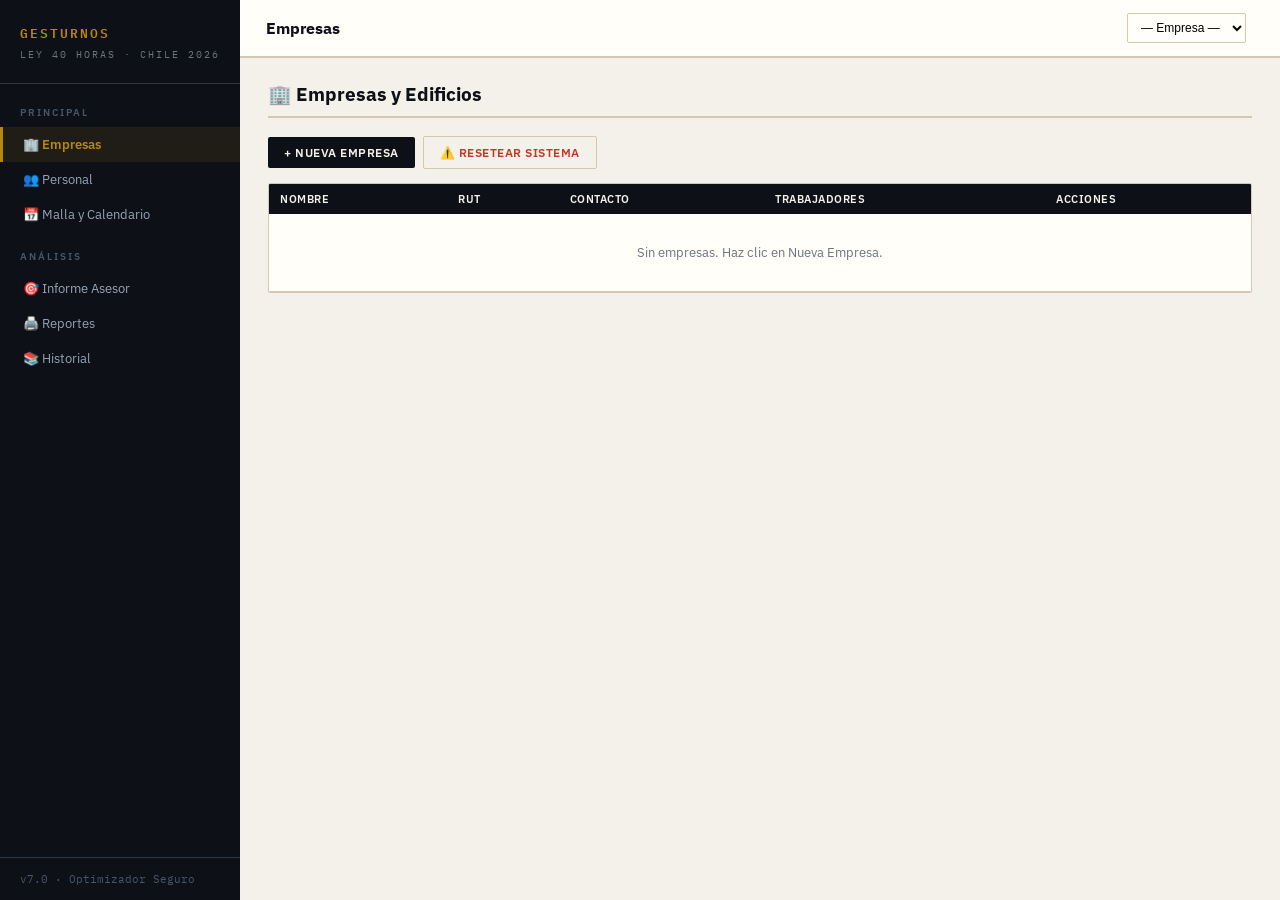
==== commit 7875242d: "Add files via upload" ====
--- a/index.html
+++ b/index.html
@@ -3,7 +3,7 @@
 <head>
 <meta charset="UTF-8">
 <meta name="viewport" content="width=device-width, initial-scale=1.0">
-<title>GesturnoS v6 — Ley 40 Horas 2026 (Optimizador Total)</title>
+<title>GesturnoS v7 — Ley 40 Horas 2026 (Optimizador Total)</title>
 <link href="https://fonts.googleapis.com/css2?family=IBM+Plex+Mono:wght@400;600&family=IBM+Plex+Sans:wght@300;400;600;700&display=swap" rel="stylesheet">
 <style>
 *{margin:0;padding:0;box-sizing:border-box}
@@ -32,19 +32,18 @@
 .field input:focus,.field select:focus{outline:none;border-color:var(--gold)}
 .btn{padding:8px 16px;border:none;border-radius:2px;font-family:var(--sans);font-size:12px;font-weight:600;cursor:pointer;text-transform:uppercase;letter-spacing:.5px;transition:all .2s}
 .btn-primary{background:var(--ink);color:var(--paper)}.btn-primary:hover{background:var(--slate)}
-.btn-gold{background:var(--gold);color:white}.btn-outline{background:none;border:1px solid var(--line);color:var(--ink)}.btn-outline:hover{border-color:var(--ink)}
+.btn-outline{background:none;border:1px solid var(--line);color:var(--ink)}.btn-outline:hover{border-color:var(--ink)}
 .btn-rust{background:var(--rust);color:white}.btn-rust:hover{background:#a93226}
 .btn-sm{padding:5px 11px;font-size:11px}
 .btn-row{display:flex;gap:8px;align-items:center;flex-wrap:wrap}
-.table-wrap{border:1px solid var(--line);border-radius:2px;overflow:auto;margin-bottom:18px}
+.table-wrap{border:1px solid var(--line);border-radius:2px;overflow:auto;margin-bottom:18px;background:var(--surface)}
 table{width:100%;border-collapse:collapse;font-size:13px}
 th{background:var(--ink);color:var(--paper);padding:8px 11px;text-align:left;font-size:11px;font-weight:600;text-transform:uppercase;letter-spacing:.5px;white-space:nowrap}
 td{padding:8px 11px;border-bottom:1px solid var(--line);vertical-align:middle}
 tbody tr:hover{background:rgba(184,134,11,.04)}
 .td-mono{font-family:var(--mono);font-size:12px}
 .badge{display:inline-block;padding:2px 6px;border-radius:2px;font-size:11px;font-weight:600;font-family:var(--mono)}
-.badge-ok{background:#d4edda;color:#155724}.badge-warn{background:#fff3cd;color:#856404}
-.badge-danger{background:#f8d7da;color:#721c24}.badge-muted{background:var(--line);color:var(--muted)}
+.badge-ok{background:#d4edda;color:#155724}.badge-warn{background:#fff3cd;color:#856404}.badge-danger{background:#f8d7da;color:#721c24}.badge-muted{background:var(--line);color:var(--muted)}
 .alert{padding:11px 15px;border-radius:2px;border-left:4px solid;margin-bottom:12px;font-size:13px;line-height:1.6}
 .alert-ok{background:#d4edda;border-color:var(--success);color:#155724}
 .alert-warn{background:#fff3cd;border-color:var(--warn);color:#856404}
@@ -67,13 +66,611 @@
 .bloque{border:1px solid var(--line);border-radius:2px;margin-bottom:14px;overflow:hidden;background:var(--surface)}
 .bloque-head{background:var(--ink);color:var(--paper);padding:9px 14px;font-size:11px;font-weight:700;text-transform:uppercase;letter-spacing:.5px}
 .bloque-body{padding:14px}
-.chip{display:inline-flex;align-items:center;gap:3px;background:var(--line);padding:2px 7px;border-radius:10px;font-size:11px;font-weight:600}
-.chip.M{background:#bbdefb;color:#0d47a1}.chip.T{background:#c8e6c9;color:#1b5e20}.chip.N{background:#1a1a2e;color:var(--gold)}
-.chip.R{background:#ffe0b2;color:#e65100} /* Refuerzo/Traslape */
-.chip.P{background:#e1bee7;color:#4a148c} /* Pivote Aseo */
+.chip{display:inline-flex;align-items:center;gap:3px;background:var(--line);padding:4px 8px;border-radius:4px;font-size:11px;font-weight:600}
+.chip.M{background:#bbdefb;color:#0d47a1;border-left:3px solid #0d47a1}
+.chip.T{background:#c8e6c9;color:#1b5e20;border-left:3px solid #1b5e20}
+.chip.N{background:#1a1a2e;color:var(--gold);border-left:3px solid var(--gold)}
+.chip.R{background:#ffe0b2;color:#e65100;border-left:3px solid #e65100} /* Refuerzo/Traslape */
+.chip.P{background:#e1bee7;color:#4a148c;border-left:3px solid #4a148c} /* Pivote Aseo */
 
 .prog-bar{height:7px;background:#e0e0e0;border-radius:4px;overflow:hidden;margin-top:3px}
 .prog-fill{height:100%;border-radius:4px;transition:width .4s}
 .prog-ok{background:var(--success)}.prog-warn{background:var(--warn)}.prog-over{background:var(--rust)}
 
-.aus-grid{display:grid;grid-template-columns:repeat(auto-fill,minmax(280px,1fr));gap:7px;+.aus-grid{display:grid;grid-template-columns:repeat(auto-fill,minmax(280px,1fr));gap:7px;margin-bottom:13px}
+.aus-item{display:flex;align-items:center;gap:7px;background:var(--surface);border:1px solid var(--line);padding:7px 9px;border-radius:2px;font-size:12px}
+.aus-item select,.aus-item input{padding:3px 6px;border:1px solid var(--line);border-radius:2px;font-size:11px;background:var(--surface)}
+.aus-item input{width:55px}
+
+/* Estilos Calendario Visual V7 */
+.cal-day-row{display:flex;border-bottom:1px solid var(--line);padding:12px 0;align-items:flex-start}
+.cal-day-row:last-child{border-bottom:none}
+.cal-date-box{width:80px;text-align:center;padding-right:15px;border-right:2px solid var(--line);margin-right:15px}
+.cal-date-num{font-size:24px;font-weight:700;font-family:var(--mono)}
+.cal-date-name{font-size:11px;text-transform:uppercase;color:var(--muted);font-weight:600;letter-spacing:1px}
+.cal-shifts-box{flex:1;display:flex;flex-direction:column;gap:6px}
+.cal-alerts-box{width:200px;text-align:right;padding-left:15px;font-size:12px;color:var(--danger);font-weight:600}
+
+@media print{.sidebar,.topbar,.no-print{display:none!important}.content{padding:0}.main{display:block}body{background:white}}
+</style>
+</head>
+<body>
+<div class="app">
+<aside class="sidebar">
+  <div class="logo">GesturnoS<span>Ley 40 Horas · Chile 2026</span></div>
+  <nav class="nav">
+    <div class="nav-label">Principal</div>
+    <button class="nav-btn active" onclick="nav('empresas')">🏢 Empresas</button>
+    <button class="nav-btn" onclick="nav('personal')">👥 Personal</button>
+    <button class="nav-btn" onclick="nav('turnos')">📅 Malla y Calendario</button>
+    <div class="nav-label" style="margin-top:10px">Análisis</div>
+    <button class="nav-btn" onclick="nav('asesor')">🎯 Informe Asesor</button>
+    <button class="nav-btn" onclick="nav('reportes')">🖨️ Reportes</button>
+    <button class="nav-btn" onclick="nav('historial')">📚 Historial</button>
+  </nav>
+  <div class="sidebar-footer">v7.0 · Optimizador Seguro</div>
+</aside>
+<main class="main">
+  <div class="topbar no-print">
+    <div><div class="topbar-title" id="pageTitle">Empresas</div><div style="font-family:var(--mono);font-size:11px;color:var(--muted)" id="pageSub"></div></div>
+    <div class="btn-row">
+      <select id="gEmpSel" style="padding:6px 9px;border:1px solid var(--line);border-radius:2px;font-size:12px;background:var(--surface)" onchange="cambiarEmp()">
+        <option value="">— Empresa —</option>
+      </select>
+      <span id="topMes" style="font-family:var(--mono);font-size:12px;color:var(--muted)"></span>
+    </div>
+  </div>
+  <div class="content">
+
+    <div class="panel active" id="panel-empresas">
+      <div class="panel-title">🏢 Empresas y Edificios</div>
+      <div class="btn-row" style="margin-bottom:14px">
+        <button class="btn btn-primary" onclick="openM('mEmp')">+ Nueva Empresa</button>
+        <button class="btn btn-outline" style="color:var(--danger)" onclick="resetSistema()">⚠️ Resetear Sistema</button>
+      </div>
+      <div class="table-wrap"><table><thead><tr><th>Nombre</th><th>RUT</th><th>Contacto</th><th>Trabajadores</th><th>Acciones</th></tr></thead><tbody id="tbEmpresas"></tbody></table></div>
+    </div>
+
+    <div class="panel" id="panel-personal">
+      <div class="panel-title">👥 Personal</div>
+      <div class="btn-row" style="margin-bottom:14px">
+        <button class="btn btn-primary" onclick="openM('mTrab')">+ Agregar Trabajador</button>
+        <button class="btn btn-outline" onclick="cargarEjemplo()">📋 Cargar Ejemplo 2026</button>
+      </div>
+      <div class="table-wrap"><table><thead><tr><th>RUT</th><th>Nombre</th><th>Cargo</th><th>Renta Base</th><th>Jornada</th><th>Días/Sem</th><th>Pref 1</th><th>Acciones</th></tr></thead><tbody id="tbPersonal"></tbody></table></div>
+    </div>
+
+    <div class="panel" id="panel-turnos">
+      <div class="panel-title">📅 Optimizador Lógico y Calendario Visual</div>
+      <div class="bloque">
+        <div class="bloque-head">Configuración del Mes</div>
+        <div class="bloque-body">
+          <div class="form-grid" style="margin-bottom:10px">
+            <div class="field"><label>Mes a programar</label><input type="month" id="mesTurnos" onchange="onMesChange()"></div>
+          </div>
+          <div style="font-size:11px;font-weight:600;text-transform:uppercase;color:var(--muted);margin-bottom:7px">Ausencias del mes (por trabajador)</div>
+          <div class="aus-grid" id="ausGrid"></div>
+          <div style="font-size:11px;font-weight:600;text-transform:uppercase;color:var(--muted);margin:15px 0 7px">Horarios Base de 42h (Cruce de 30 Min Automático)</div>
+          <div class="btn-row" style="margin-bottom:12px">
+            <span class="chip M">☀️ Mañana 08:00–15:30</span>
+            <span class="chip T">🌤 Tarde 15:00–22:30</span>
+            <span class="chip N">🌙 Noche 22:00–08:30</span>
+            <span class="chip R">🔥 Refuerzo 11:00–18:30</span>
+            <span class="chip P">🧹 Pivote Aseo 10:00–17:30</span>
+          </div>
+          <div class="btn-row">
+            <button class="btn btn-primary" onclick="generarTurnos()">⚡ Calcular Malla y Calendario</button>
+            <button class="btn btn-outline" onclick="guardarMes()">💾 Guardar Mes</button>
+          </div>
+        </div>
+      </div>
+      <div id="turnResult"></div>
+    </div>
+
+    <div class="panel" id="panel-asesor">
+      <div class="panel-title">🎯 Informe Asesor Matemático y Costos</div>
+      <div id="asesorBtns" class="btn-row no-print" style="display:none;margin-bottom:16px">
+        <button class="btn btn-outline" onclick="window.print()">🖨️ Imprimir Reporte</button>
+      </div>
+      <div id="asesorBox"><div class="alert alert-info">Genera los turnos en el panel <strong>Calendario</strong> para activar el informe financiero.</div></div>
+    </div>
+
+    <div class="panel" id="panel-reportes">
+      <div class="panel-title">🖨️ Reportes y Documentos Legales</div>
+      <div style="display:grid;grid-template-columns:repeat(auto-fit,minmax(200px,1fr));gap:12px">
+        <div style="border:1px solid var(--line);padding:16px;border-radius:2px;border-top:3px solid var(--gold)">
+          <div style="font-weight:700;margin-bottom:5px">📋 Resumen Mensual</div>
+          <button class="btn btn-outline btn-sm" onclick="imprimirResumen()">Imprimir / PDF</button>
+        </div>
+        <div style="border:1px solid var(--line);padding:16px;border-radius:2px;border-top:3px solid var(--gold)">
+          <div style="font-weight:700;margin-bottom:5px">📄 Avisos Trabajadores</div>
+          <button class="btn btn-outline btn-sm" onclick="imprimirAvisos()">Imprimir / PDF</button>
+        </div>
+        <div style="border:1px solid var(--line);padding:16px;border-radius:2px;border-top:3px solid var(--rust)">
+          <div style="font-weight:700;margin-bottom:5px">⏰ Pactos Horas Extras</div>
+          <button class="btn btn-outline btn-sm" onclick="imprimirPactos()">Imprimir / PDF</button>
+        </div>
+      </div>
+    </div>
+
+    <div class="panel" id="panel-historial">
+      <div class="panel-title">📚 Historial de Meses</div>
+      <div id="histContent"></div>
+    </div>
+
+  </div>
+</main>
+</div>
+
+<div class="modal-bg" id="mEmp">
+  <div class="modal">
+    <div class="modal-head"><h3 id="mEmpTit">Nueva Empresa</h3><button onclick="closeM('mEmp')">×</button></div>
+    <div class="modal-body"><input type="hidden" id="mEId">
+      <div class="form-grid">
+        <div class="field"><label>Nombre *</label><input id="mENombre" placeholder="Edificio Las Hualtatas"></div>
+        <div class="field"><label>RUT</label><input id="mERut" placeholder="76.123.456-7"></div>
+        <div class="field"><label>Contacto</label><input id="mEContacto"></div>
+      </div>
+    </div>
+    <div class="modal-foot"><button class="btn btn-outline" onclick="closeM('mEmp')">Cancelar</button><button class="btn btn-primary" onclick="guardarEmpresa()">Guardar</button></div>
+  </div>
+</div>
+
+<div class="modal-bg" id="mTrab">
+  <div class="modal">
+    <div class="modal-head"><h3 id="mTTit">Nuevo Trabajador</h3><button onclick="closeM('mTrab')">×</button></div>
+    <div class="modal-body"><input type="hidden" id="mTId">
+      <div class="form-grid">
+        <div class="field"><label>RUT *</label><input id="mTRut" placeholder="12.345.678-9"></div>
+        <div class="field"><label>Nombre *</label><input id="mTNombre"></div>
+        <div class="field"><label>Cargo</label><select id="mTCargo"><option>Conserje</option><option>Nochero</option><option>Aseo</option></select></div>
+        <div class="field"><label>Renta Base ($)</label><input id="mTRenta" type="number" value="539000"></div>
+        <div class="field"><label>Jornada</label><select id="mTJornada"><option value="42">42h (2026)</option><option value="40">40h (2028)</option></select></div>
+        <div class="field"><label>Días/semana</label><select id="mTDias"><option value="5">5 Días (Lun-Vie)</option><option value="6">6 Días (incl. Sáb)</option></select></div>
+        <div class="field"><label>Preferencia</label><select id="mTPref1"><option value="">Sin preferencia</option><option value="M">Mañana</option><option value="T">Tarde</option><option value="N">Noche</option></select></div>
+      </div>
+      <p style="font-size:10px;color:var(--muted);margin-top:10px">Nota: El sistema inyectará "Refuerzos" automáticamente para cumplir las 42h. El cargo Aseo se usará como Pivote para cubrir colaciones.</p>
+    </div>
+    <div class="modal-foot"><button class="btn btn-outline" onclick="closeM('mTrab')">Cancelar</button><button class="btn btn-primary" onclick="guardarTrabajador()">Guardar</button></div>
+  </div>
+</div>
+
+<script>
+// Capturador global de errores para que no haya pantalla blanca silenciosa
+window.onerror = function(msg, url, line) {
+    alert("Se produjo un error. Recomendamos hacer clic en 'Resetear Sistema' en la pestaña Empresas.\nDetalle: " + msg);
+};
+
+const LEY={jornadaMax:42,extrasMaxDia:2,extrasMaxSemana:12,descansMin:12,recargo:1.5,imm:539000,gratTope:213437};
+const T={
+  M:{n:'Mañana',e:'08:00',s:'15:30',c:'12:00',h:7.5},
+  T:{n:'Tarde',e:'15:00',s:'22:30',c:'18:00',h:7.5},
+  N:{n:'Noche',e:'22:00',s:'08:30',c:'02:00',h:10.5},
+  R:{n:'Refuerzo',e:'11:00',s:'18:30',c:'14:00',h:7.5},
+  P:{n:'Aseo/Pivote',e:'10:00',s:'17:30',c:'13:30',h:7.5}
+};
+const DSW=['Dom','Lun','Mar','Mié','Jue','Vie','Sáb'];
+
+// --- MANEJO SEGURO DE DATOS ---
+let S = {empresas:[], workers:{}, schedules:{}, ausencias:{}, curEmp:null, lastSched:null};
+
+function sv(){
+  try{ localStorage.setItem('gesturnos_data', JSON.stringify(S)); } catch(e){}
+}
+
+function ld(){
+  try{
+    const d = localStorage.getItem('gesturnos_data') || localStorage.getItem('gv6') || localStorage.getItem('gv3'); 
+    if(d) {
+        const parsed = JSON.parse(d);
+        S = {...S, ...parsed};
+    }
+  }catch(e){ console.error("Error al cargar datos", e); }
+  
+  // Escudos protectores por si los datos vienen corruptos de V4/V5
+  if (!Array.isArray(S.empresas)) S.empresas = [];
+  if (Array.isArray(S.workers)) S.workers = {}; 
+  if (typeof S.schedules !== 'object') S.schedules = {};
+  if (typeof S.ausencias !== 'object') S.ausencias = {};
+}
+
+function resetSistema() {
+    if(confirm("⚠️ ¿Estás seguro de borrar todos los datos del navegador y reiniciar el sistema?")) {
+        localStorage.clear();
+        location.reload();
+    }
+}
+
+function clp(n){return '$'+Math.round(n).toLocaleString('es-CL');}
+function openM(id){document.getElementById(id).classList.add('open');}
+function closeM(id){document.getElementById(id).classList.remove('open');}
+
+function updSel(){
+  const sel=document.getElementById('gEmpSel');
+  if(!sel) return;
+  sel.innerHTML='<option value="">— Empresa —</option>' + S.empresas.map(e=>`<option value="${e.id}" ${e.id===S.curEmp?'selected':''}>${e.nombre}</option>`).join('');
+}
+
+function cambiarEmp(){
+  const v=document.getElementById('gEmpSel').value;
+  S.curEmp=v?parseInt(v):null; sv();
+  nav('personal');
+}
+
+function nav(p){
+  document.querySelectorAll('.panel').forEach(x=>x.classList.remove('active'));
+  document.querySelectorAll('.nav-btn').forEach(x=>x.classList.remove('active'));
+  const pan=document.getElementById('panel-'+p);
+  if(!pan)return; pan.classList.add('active');
+  
+  // Try to find the button safely
+  document.querySelectorAll('.nav-btn').forEach(btn => {
+      const onclickAttr = btn.getAttribute('onclick');
+      if (onclickAttr && onclickAttr.includes("'" + p + "'")) {
+          btn.classList.add('active');
+      }
+  });
+
+  const titles={empresas:'Empresas',personal:'Personal',turnos:'Optimizador Lógico',asesor:'Informe Asesor',reportes:'Reportes Legales',historial:'Historial'};
+  document.getElementById('pageTitle').textContent=titles[p]||p;
+  const emp=S.curEmp?S.empresas.find(e=>e.id===S.curEmp):null;
+  document.getElementById('pageSub').textContent=emp?emp.nombre:'';
+  
+  if(p==='empresas') renEmpresas();
+  if(p==='personal') renPersonal();
+  if(p==='turnos') initTurnos();
+  if(p==='asesor') renderAsesorMatematico();
+  if(p==='historial') renHistorial();
+}
+
+// EMPRESAS CRUD
+function renEmpresas(){
+  const tb=document.getElementById('tbEmpresas');
+  if(!S.empresas.length){tb.innerHTML='<tr><td colspan="5" style="text-align:center;padding:30px;color:var(--muted)">Sin empresas. Haz clic en Nueva Empresa.</td></tr>';return;}
+  tb.innerHTML=S.empresas.map(e=>`<tr><td><strong>${e.nombre}</strong></td><td class="td-mono">${e.rut||'-'}</td><td>${e.contacto||'-'}</td><td>${(S.workers[e.id]||[]).length}</td><td><div class="btn-row"><button class="btn btn-outline btn-sm" onclick="editEmp(${e.id})">Editar</button><button class="btn btn-outline btn-sm" onclick="selEmp(${e.id})">Abrir</button><button class="btn btn-rust btn-sm" onclick="elimEmp(${e.id})">✕</button></div></td></tr>`).join('');
+}
+function editEmp(id){
+  const e=S.empresas.find(x=>x.id===id);
+  document.getElementById('mEId').value=id; document.getElementById('mEmpTit').textContent='Editar Empresa';
+  document.getElementById('mENombre').value=e.nombre; document.getElementById('mERut').value=e.rut||'';
+  document.getElementById('mEContacto').value=e.contacto||''; openM('mEmp');
+}
+function guardarEmpresa(){
+  const n=document.getElementById('mENombre').value.trim();
+  if(!n)return alert('Nombre requerido');
+  const idStr=document.getElementById('mEId').value;
+  if(idStr){
+    const e=S.empresas.find(x=>x.id===parseInt(idStr));
+    e.nombre=n;e.rut=document.getElementById('mERut').value;e.contacto=document.getElementById('mEContacto').value;
+  } else {
+    const id=Date.now();
+    S.empresas.push({id,nombre:n,rut:document.getElementById('mERut').value,contacto:document.getElementById('mEContacto').value});
+    S.workers[id]=[];
+  }
+  sv();closeM('mEmp');document.getElementById('mEId').value=''; renEmpresas();updSel();
+}
+function elimEmp(id){if(confirm('¿Eliminar empresa y todos sus datos?')){S.empresas=S.empresas.filter(e=>e.id!==id);delete S.workers[id];if(S.curEmp===id)S.curEmp=null;sv();renEmpresas();updSel();}}
+function selEmp(id){S.curEmp=id;sv();updSel();nav('personal');}
+
+// PERSONAL CRUD
+function renPersonal(){
+  const tb=document.getElementById('tbPersonal');
+  const ws=S.curEmp?(S.workers[S.curEmp]||[]):[];
+  if(!S.curEmp){tb.innerHTML='<tr><td colspan="8" style="text-align:center;padding:30px;color:var(--muted)">Selecciona una empresa arriba.</td></tr>';return;}
+  if(!ws.length){tb.innerHTML='<tr><td colspan="8" style="text-align:center;padding:30px;color:var(--muted)">Sin trabajadores. Agrega el primero o carga el ejemplo.</td></tr>';return;}
+  tb.innerHTML=ws.map(w=>`<tr><td class="td-mono">${w.rut}</td><td><strong>${w.nombre}</strong></td><td><span class="badge badge-muted">${w.cargo}</span></td><td class="td-mono">${clp(w.renta)}</td><td class="td-mono">${w.jornada}h</td><td>${w.dias}d</td><td><span class="chip ${w.pref1||''}">${w.pref1||'-'}</span></td><td><div class="btn-row"><button class="btn btn-outline btn-sm" onclick="editTrab(${w.id})">Editar</button><button class="btn btn-rust btn-sm" onclick="elimTrab(${w.id})">✕</button></div></td></tr>`).join('');
+}
+function editTrab(id){
+  const w=S.workers[S.curEmp].find(x=>x.id===id);
+  document.getElementById('mTId').value=id;document.getElementById('mTTit').textContent='Editar Trabajador';
+  document.getElementById('mTRut').value=w.rut;document.getElementById('mTNombre').value=w.nombre;
+  document.getElementById('mTCargo').value=w.cargo;document.getElementById('mTRenta').value=w.renta;
+  document.getElementById('mTJornada').value=w.jornada;document.getElementById('mTDias').value=w.dias;
+  document.getElementById('mTPref1').value=w.pref1||'';openM('mTrab');
+}
+function guardarTrabajador(){
+  if(!S.curEmp) return alert('Selecciona empresa');
+  const datos={rut:document.getElementById('mTRut').value,nombre:document.getElementById('mTNombre').value,cargo:document.getElementById('mTCargo').value,renta:parseFloat(document.getElementById('mTRenta').value)||LEY.imm,jornada:parseInt(document.getElementById('mTJornada').value),dias:parseInt(document.getElementById('mTDias').value),pref1:document.getElementById('mTPref1').value};
+  const idStr=document.getElementById('mTId').value;
+  if(idStr){const idx=S.workers[S.curEmp].findIndex(x=>x.id==idStr);S.workers[S.curEmp][idx]={...S.workers[S.curEmp][idx],...datos};}
+  else{if(!S.workers[S.curEmp])S.workers[S.curEmp]=[];S.workers[S.curEmp].push({id:Date.now(),...datos});}
+  sv();closeM('mTrab');document.getElementById('mTId').value='';['mTRut','mTNombre'].forEach(id=>document.getElementById(id).value='');renPersonal();
+}
+function elimTrab(id){if(confirm('¿Eliminar trabajador?')){S.workers[S.curEmp]=S.workers[S.curEmp].filter(w=>w.id!==id);sv();renPersonal();}}
+
+function cargarEjemplo(){
+  if(!S.curEmp){
+      const id=Date.now();
+      S.empresas.push({id,nombre:'Edificio Las Hualtatas',rut:'76.123.456-7',contacto:''});
+      S.curEmp=id;
+      S.workers[id]=[];
+      updSel();
+  }
+  S.workers[S.curEmp]=[
+    {id:1001,rut:'12.222.456-3',nombre:'Juan Pérez',cargo:'Conserje',renta:539000,jornada:42,dias:5,pref1:'M'},
+    {id:1002,rut:'13.333.234-1',nombre:'Pedro González',cargo:'Conserje',renta:539000,jornada:42,dias:5,pref1:'T'},
+    {id:1003,rut:'11.122.456-4',nombre:'Juana Andrade',cargo:'Nochero',renta:550000,jornada:42,dias:5,pref1:'N'},
+    {id:1004,rut:'17.773.234-2',nombre:'Sebastián Vargas',cargo:'Nochero',renta:545000,jornada:40,dias:6,pref1:'N'},
+    {id:1005,rut:'18.877.323-4',nombre:'María Soto',cargo:'Aseo',renta:539000,jornada:42,dias:5,pref1:'M'}
+  ];
+  sv();renPersonal();
+}
+
+// AUSENCIAS
+function ausKey(){const m=document.getElementById('mesTurnos')?.value;return S.curEmp&&m?`${S.curEmp}_${m}`:null;}
+function getAus(){const k=ausKey();return k?(S.ausencias[k]||{}):{};} 
+function setAus(wid,tipo,dias){const k=ausKey();if(!k)return;if(!S.ausencias[k])S.ausencias[k]={};if(!tipo||!parseInt(dias))delete S.ausencias[k][wid];else S.ausencias[k][wid]={tipo,dias:parseInt(dias)};sv();}
+function renAusGrid(){
+  const g=document.getElementById('ausGrid');if(!g)return;
+  const ws=S.curEmp?(S.workers[S.curEmp]||[]):[]; const aus=getAus();
+  if(!ws.length){g.innerHTML='<span style="color:var(--muted);font-size:12px">Agrega trabajadores primero.</span>';return;}
+  g.innerHTML=ws.map(w=>{
+    const a=aus[w.id]||{};
+    return `<div class="aus-item">
+      <span style="flex:1;font-weight:600">${w.nombre.split(' ')[0]}</span>
+      <select onchange="setAus(${w.id},this.value,this.nextElementSibling.value)"><option value="" ${!a.tipo?'selected':''}>Sin ausencia</option><option value="Vacaciones" ${a.tipo==='Vacaciones'?'selected':''}>Vacaciones</option><option value="Licencia" ${a.tipo==='Licencia'?'selected':''}>Licencia</option></select>
+      <input type="number" value="${a.dias||0}" min="0" max="31" onchange="setAus(${w.id},this.previousElementSibling.value,this.value)">
+      <span style="font-size:10px">días</span>
+    </div>`;
+  }).join('');
+}
+
+function initTurnos(){
+  const next=new Date();next.setMonth(next.getMonth()+1);
+  const inp=document.getElementById('mesTurnos');
+  if(!inp) return;
+  if(!inp.value)inp.value=next.toISOString().slice(0,7);
+  const topMes = document.getElementById('topMes');
+  if(topMes) topMes.textContent=inp.value;
+  renAusGrid();
+}
+function onMesChange(){
+    const topMes = document.getElementById('topMes');
+    if(topMes) topMes.textContent=document.getElementById('mesTurnos').value;
+    renAusGrid();
+}
+
+// SCHEDULER: RELLENO FORZADO DE HORAS (TRASLAPES)
+function hOrdMes(w,dim){return w.jornada*(dim/7);}
+function schedule(workers, year, month, aus) {
+  const dim = new Date(year, month, 0).getDate();
+  const ws = {}; const dA = {}; const gaps = [];
+  const mainWorkers = workers.filter(w => w.cargo !== 'Aseo');
+  const aseoWorkers = workers.filter(w => w.cargo === 'Aseo');
+  
+  workers.forEach(w => { ws[w.id] = { ha:0, da:0, asig:{}, ex:0, horasSemana: Array(6).fill(0) }; });
+
+  function canWork(w, day, tcH, dow) {
+    const a = aus[w.id];
+    if (a && a.dias > 0 && day <= a.dias) return false;
+    if (dow === 0 && day>6 && ws[w.id].asig[day-1] && ws[w.id].asig[day-2] && ws[w.id].asig[day-3] && ws[w.id].asig[day-4] && ws[w.id].asig[day-5] && ws[w.id].asig[day-6]) return false;
+    if (ws[w.id].asig[day]) return false; 
+    const semana = Math.floor((day-1)/7);
+    if (ws[w.id].horasSemana[semana] + tcH > w.jornada + LEY.extrasMaxSemana) return false;
+    return true;
+  }
+
+  // 1. Cobertura Base
+  for(let day=1; day<=dim; day++) {
+    const dow = new Date(year, month-1, day).getDay();
+    dA[day] = { M:[], T:[], N:[], R:[], P:[] };
+    
+    ['M','T','N'].forEach(tc => {
+      let cands = mainWorkers.map(w => ({ 
+        w: w, 
+        score: (hOrdMes(w, dim) - ws[w.id].ha)*10 + (w.pref1===tc ? 5 : 0) - (dow===0 ? 50 : 0)
+      })).filter(x => canWork(x.w, day, T[tc].h, dow));
+      
+      cands.sort((a,b) => b.score - a.score);
+
+      if (cands.length > 0) {
+        let elegido = cands[0].w;
+        ws[elegido.id].asig[day] = tc;
+        ws[elegido.id].ha += T[tc].h; ws[elegido.id].da++;
+        ws[elegido.id].horasSemana[Math.floor((day-1)/7)] += T[tc].h;
+        dA[day][tc].push(elegido.id);
+      } else { gaps.push({day, tc, dow}); }
+    });
+
+    // 2. Pivote Aseo
+    aseoWorkers.forEach(aw => {
+      if (canWork(aw, day, T.P.h, dow) && dow !== 0) {
+        ws[aw.id].asig[day] = 'P';
+        ws[aw.id].ha += T.P.h; ws[aw.id].da++;
+        ws[aw.id].horasSemana[Math.floor((day-1)/7)] += T.P.h;
+        dA[day]['P'].push(aw.id);
+      }
+    });
+  }
+
+  // 3. Relleno Forzado (Refuerzos)
+  mainWorkers.forEach(w => {
+    let meta = hOrdMes(w, dim);
+    let iter = 0;
+    while(ws[w.id].ha < meta - 7 && iter < 31) { 
+      let bestDay = -1;
+      for(let d=1; d<=dim; d++) {
+        let dow = new Date(year, month-1, d).getDay();
+        if(canWork(w, d, T.R.h, dow)) { bestDay = d; break; }
+      }
+      if (bestDay > 0) {
+        ws[w.id].asig[bestDay] = 'R';
+        ws[w.id].ha += T.R.h; ws[w.id].da++;
+        ws[w.id].horasSemana[Math.floor((bestDay-1)/7)] += T.R.h;
+        dA[bestDay]['R'].push(w.id);
+      } else { break; }
+      iter++;
+    }
+  });
+
+  workers.forEach(w => { ws[w.id].ex = Math.max(0, ws[w.id].ha - hOrdMes(w, dim)); });
+  let tot = 3 * dim; let ok = tot - gaps.length;
+  return { ws, dA, gaps, cob: Math.round((ok/tot)*100)||0, dim };
+}
+
+function generarTurnos(){
+  if(!S.curEmp) return alert('Selecciona empresa en la barra superior');
+  const workers=S.workers[S.curEmp]||[];
+  if(!workers.length) return alert('No hay trabajadores para asignar');
+  const mesVal=document.getElementById('mesTurnos').value;
+  const [year, month] = mesVal.split('-').map(Number);
+  const aus=getAus();
+  
+  const result=schedule(workers, year, month, aus);
+  S.lastSched={...result, mesVal, empresaId:S.curEmp, workers:[...workers]};
+  sv(); 
+  renResultado(result, workers, year, month);
+  const btnDiv = document.getElementById('asesorBtns');
+  if(btnDiv) btnDiv.style.display='flex';
+  renderAsesorMatematico();
+}
+
+// CALENDARIO VISUAL Y TABLAS
+function renResultado(res, workers, year, month){
+  const aus = getAus();
+  let html = `<div class="stats-row">
+    <div class="stat ${res.cob===100?'ok':res.cob>80?'warn':'danger'}"><div class="stat-val">${res.cob}%</div><div class="stat-lbl">Cobertura Base</div></div>
+    <div class="stat ${res.gaps.length?'danger':'ok'}"><div class="stat-val">${res.gaps.length}</div><div class="stat-lbl">Turnos Base sin cubrir</div></div>
+  </div>`;
+
+  html+=`<h3 style="font-size:12px;font-weight:700;text-transform:uppercase;margin:0 0 8px">Utilización de Horas por Trabajador</h3>
+    <div class="table-wrap"><table><thead><tr><th>Trabajador</th><th>Ausencia</th><th>H. Ley</th><th>H. Asignadas</th><th>Utilización</th><th>H. Extras</th></tr></thead><tbody>`;
+  workers.forEach(w=>{
+    const s=res.ws[w.id]; const hMeta=hOrdMes(w,res.dim);
+    const util=(s.ha/hMeta)*100;
+    const a=aus[w.id]; const ausL=a&&a.dias>0?`<span class="badge badge-warn">${a.tipo} ${a.dias}d</span>`:'<span style="color:#ccc">—</span>';
+    html+=`<tr><td><strong>${w.nombre}</strong><br><span style="font-size:11px;color:var(--muted)">${w.cargo}</span></td>
+      <td>${ausL}</td><td class="td-mono">${hMeta.toFixed(1)}h</td><td class="td-mono">${s.ha.toFixed(1)}h</td>
+      <td><div style="display:flex;align-items:center;gap:5px"><div class="prog-bar"><div class="prog-fill ${util<95?'prog-warn':util>100?'prog-over':'prog-ok'}" style="width:${Math.min(util,100)}%"></div></div><span class="td-mono" style="font-size:11px">${util.toFixed(0)}%</span></div></td>
+      <td class="td-mono" style="color:${s.ex>0?'var(--rust)':'var(--success)'};font-weight:bold">${s.ex.toFixed(1)}h</td></tr>`;
+  });
+  html+=`</tbody></table></div>`;
+
+  // Calendario Diario Visual
+  html+=`<h3 style="font-size:12px;font-weight:700;text-transform:uppercase;margin:14px 0 8px">Calendario Diario Detallado</h3>
+    <div class="bloque" style="background:var(--surface)"><div class="bloque-body" style="padding:0">`;
+  
+  for(let d=1; d<=res.dim; d++) {
+    const dow = new Date(year, month-1, d).getDay();
+    let diaData = res.dA[d];
+    const getNames = (arr) => arr.map(id => workers.find(w=>w.id===id)?.nombre.split(' ')[0] || 'Desc').join(', ');
+    
+    let turnosHtml = '';
+    ['M','T','N','R','P'].forEach(tc => {
+      if(diaData[tc] && diaData[tc].length > 0) {
+        turnosHtml += `<span class="chip ${tc}"><strong>${T[tc].e}-${T[tc].s} (${T[tc].n}):</strong> ${getNames(diaData[tc])}</span> `;
+      }
+    });
+
+    let alertasHtml = '';
+    ['M','T','N'].forEach(tc => { if(!diaData[tc] || diaData[tc].length===0) alertasHtml += `⚠️ Falta ${T[tc].n}<br>`; });
+
+    html += `<div class="cal-day-row" style="background:${(dow===0||dow===6) ? '#f8f9fa' : 'transparent'}">
+      <div class="cal-date-box"><div class="cal-date-name">${DSW[dow]}</div><div class="cal-date-num">${String(d).padStart(2,'0')}</div></div>
+      <div class="cal-shifts-box">${turnosHtml || '<span style="color:#ccc;font-size:12px">Sin personal programado</span>'}</div>
+      <div class="cal-alerts-box">${alertasHtml}</div>
+    </div>`;
+  }
+  html+=`</div></div>`;
+  const resultDiv = document.getElementById('turnResult');
+  if(resultDiv) resultDiv.innerHTML=html;
+}
+
+// ASESOR FINANCIERO MATEMÁTICO
+function renderAsesorMatematico(){
+  const box = document.getElementById('asesorBox');
+  if(!box || !S.lastSched) return;
+  const sc = S.lastSched;
+  
+  let totalSueldos = 0; let totalCostoExtras = 0; let maxExtraSemanal = 0;
+  let tablaHtml = `<div class="table-wrap"><table><thead><tr><th>Trabajador</th><th>H. Ley Mensual</th><th>H. Extras</th><th>Costo Extras a Pagar</th></tr></thead><tbody>`;
+  
+  sc.workers.forEach(w => {
+    const s = sc.ws[w.id]; const hMeta = hOrdMes(w, sc.dim);
+    let maxSemanaW = 0;
+    s.horasSemana.forEach(hs => { let extra = Math.max(0, hs - w.jornada); if(extra > maxSemanaW) maxSemanaW = extra; });
+    if(maxSemanaW > maxExtraSemanal) maxExtraSemanal = maxSemanaW;
+
+    const valorHoraOrd = (w.renta / 30) * 28 / w.jornada;
+    const costoExtraW = s.ex * (valorHoraOrd * LEY.recargo);
+    totalSueldos += w.renta; totalCostoExtras += costoExtraW;
+
+    let colorEx = s.ex > 0 ? 'var(--rust)' : 'var(--success)';
+    tablaHtml += `<tr><td><strong>${w.nombre}</strong></td><td class="td-mono">${hMeta.toFixed(1)}</td><td class="td-mono" style="color:${colorEx};font-weight:bold">${s.ex.toFixed(1)}</td><td class="td-mono" style="color:${colorEx}">${clp(costoExtraW)}</td></tr>`;
+  });
+  tablaHtml += `</tbody></table></div>`;
+
+  const costoNuevoTrabajador = LEY.imm + LEY.gratTope; 
+  let recHtml = '';
+  
+  if (totalCostoExtras > costoNuevoTrabajador) {
+    recHtml = `<div class="alert alert-ok" style="border-color:var(--success); background:#d4edda; color:#155724">✅ <strong>RECOMENDACIÓN ESTRATÉGICA: CONTRATAR.</strong> El pago proyectado de horas extras (<strong>${clp(totalCostoExtras)}</strong>) es MÁS CARO que incorporar a una persona nueva con Sueldo Mínimo y Gratificación (<strong>${clp(costoNuevoTrabajador)}</strong>). Ahorrarás mensualmente: <strong>${clp(totalCostoExtras - costoNuevoTrabajador)}</strong></div>`;
+  } else if (maxExtraSemanal > LEY.extrasMaxSemana || sc.gaps.length > 0) {
+    recHtml = `<div class="alert alert-danger" style="background:#f8d7da; color:#721c24">🛑 <strong>ALERTA DE RIESGO LEGAL: DEBES CONTRATAR.</strong> Las horas extras son financieramente más baratas que contratar (${clp(totalCostoExtras)}), pero tienes <strong>${sc.gaps.length} turnos descubiertos</strong> o hay trabajadores superando el tope legal de <strong>12 horas extras semanales</strong>. Te expones a multas graves de la Dirección del Trabajo[cite: 3].</div>`;
+  } else if (totalCostoExtras > 0) {
+    recHtml = `<div class="alert alert-warn" style="background:#fff3cd; color:#856404">⚠️ <strong>RECOMENDACIÓN OPERATIVA: MANTENER Y AJUSTAR.</strong> El costo de horas extras está dentro del marco legal permitido y su valor (<strong>${clp(totalCostoExtras)}</strong>) es menor que firmar un nuevo contrato base (${clp(costoNuevoTrabajador)}). Te recomendamos cambiar la jornada de tu personal rotativo de 5 a 6 días por semana para absorber estas horas sin recargo legal del 50%.</div>`;
+  } else {
+    recHtml = `<div class="alert alert-ok" style="background:#d4edda; color:#155724">✅ <strong>OPERACIÓN 100% ÓPTIMA.</strong> Los turnos cubren todas las franjas horarias (incluyendo traslapes obligados), sin incurrir en pago de horas extras y cumpliendo la Ley de 40 Horas.</div>`;
+  }
+
+  box.innerHTML = `
+    <div class="stats-row">
+      <div class="stat"><div class="stat-val">${clp(totalSueldos)}</div><div class="stat-lbl">Nómina Base</div></div>
+      <div class="stat ${totalCostoExtras>0?'danger':'ok'}"><div class="stat-val">${clp(totalCostoExtras)}</div><div class="stat-lbl">Costo Horas Extras</div></div>
+      <div class="stat"><div class="stat-val">${clp(costoNuevoTrabajador)}</div><div class="stat-lbl">Costo Contratar 1 Base</div></div>
+    </div>
+    ${recHtml}
+    <h4 style="font-size:14px;font-weight:700;margin:14px 0 8px">Desglose Financiero</h4>
+    ${tablaHtml}
+  `;
+}
+
+// IMPRESIÓN Y GUARDADO
+function guardarMes(){if(!S.lastSched)return alert('Genera los turnos primero');const k=`${S.curEmp}_${S.lastSched.mesVal}`;if(!S.schedules)S.schedules={};S.schedules[k]={...S.lastSched,savedAt:new Date().toISOString()};sv();alert(`Mes guardado correctamente.`);}
+function pDoc(html){const w=window.open('','_blank');w.document.write(`<!DOCTYPE html><html><head><meta charset="UTF-8"><style>body{font-family:Arial,sans-serif;font-size:12px;color:#000;padding:20px}table{width:100%;border-collapse:collapse;margin:10px 0}th,td{border:1px solid #999;padding:5px}th{background:#eee}</style></head><body>${html}</body></html>`);w.document.close();setTimeout(()=>w.print(),500);}
+
+function imprimirResumen(){
+  if(!S.lastSched) return alert("Genera el mes primero"); const sc=S.lastSched;
+  let doc=`<h1>RESUMEN DE TURNOS - ${sc.mesVal}</h1><table><thead><tr><th>Trabajador</th><th>Días Asig.</th><th>H.Total</th><th>H.Extras</th></tr></thead><tbody>`;
+  sc.workers.forEach(w=>{doc+=`<tr><td>${w.nombre}</td><td>${sc.ws[w.id].da}</td><td>${sc.ws[w.id].ha.toFixed(1)}</td><td>${sc.ws[w.id].ex.toFixed(1)}</td></tr>`;});
+  doc+=`</tbody></table>`; pDoc(doc);
+}
+function imprimirAvisos(){
+  if(!S.lastSched) return alert("Genera el mes primero"); const sc=S.lastSched; const [y,m]=sc.mesVal.split('-'); let doc='';
+  sc.workers.forEach(w=>{
+    const rows=Object.entries(sc.ws[w.id].asig).sort((a,b)=>+a[0]-+b[0]).map(([d,tc])=>{
+      const Tc=T[tc]; return `<tr><td>${d}/${m}/${y}</td><td>${Tc.n}</td><td>${Tc.e}</td><td>${Tc.s}</td></tr>`;
+    }).join('');
+    doc+=`<div style="page-break-after:always"><h1>AVISO DE TURNOS: ${w.nombre}</h1><table><thead><tr><th>Fecha</th><th>Turno</th><th>Entrada</th><th>Salida</th></tr></thead><tbody>${rows}</tbody></table></div>`;
+  }); pDoc(doc);
+}
+function imprimirPactos(){
+  if(!S.lastSched) return alert("Genera el mes primero"); const sc=S.lastSched; const conEx=sc.workers.filter(w=>sc.ws[w.id].ex>0);
+  if(!conEx.length) return alert('Sin horas extras este mes.'); let doc='';
+  conEx.forEach(w=>{ doc+=`<div style="page-break-after:always"><h1>PACTO DE HORAS EXTRAS (Ley 21.561)</h1><p>Trabajador: ${w.nombre}</p><p>Máximo de horas a realizar en el mes: ${sc.ws[w.id].ex.toFixed(1)}</p><br><br>Firma Empleador: _______________ <br><br>Firma Trabajador: _______________</div>`; });
+  pDoc(doc);
+}
+
+function renHistorial(){
+  const c=document.getElementById('histContent');const keys=Object.keys(S.schedules||{});
+  if(!keys.length){c.innerHTML='<span style="color:var(--muted)">Sin meses guardados.</span>';return;}
+  c.innerHTML='<div class="table-wrap"><table><thead><tr><th>Mes</th><th>Cobertura</th><th>Acción</th></tr></thead><tbody>'+keys.map(k=>{
+    const sc=S.schedules[k];return `<tr><td class="td-mono">${sc.mesVal}</td><td>${sc.cob}%</td><td><button class="btn btn-outline btn-sm" onclick="cargarHist('${k}')">Cargar Mes</button></td></tr>`;
+  }).join('')+'</tbody></table></div>';
+}
+function cargarHist(k){const sc=S.schedules[k];S.curEmp=sc.empresaId;S.lastSched=sc;updSel();nav('turnos');document.getElementById('mesTurnos').value=sc.mesVal;renResultado(sc,sc.workers,...sc.mesVal.split('-').map(Number));}
+
+// Iniciar
+document.addEventListener('DOMContentLoaded', () => {
+    try {
+        ld();
+        updSel();
+        nav('empresas');
+    } catch(e) {
+        alert("Hubo un error al iniciar. Haz clic en 'Resetear Sistema'.");
+        console.error(e);
+    }
+});
+</script>
+</body>
+</html>
